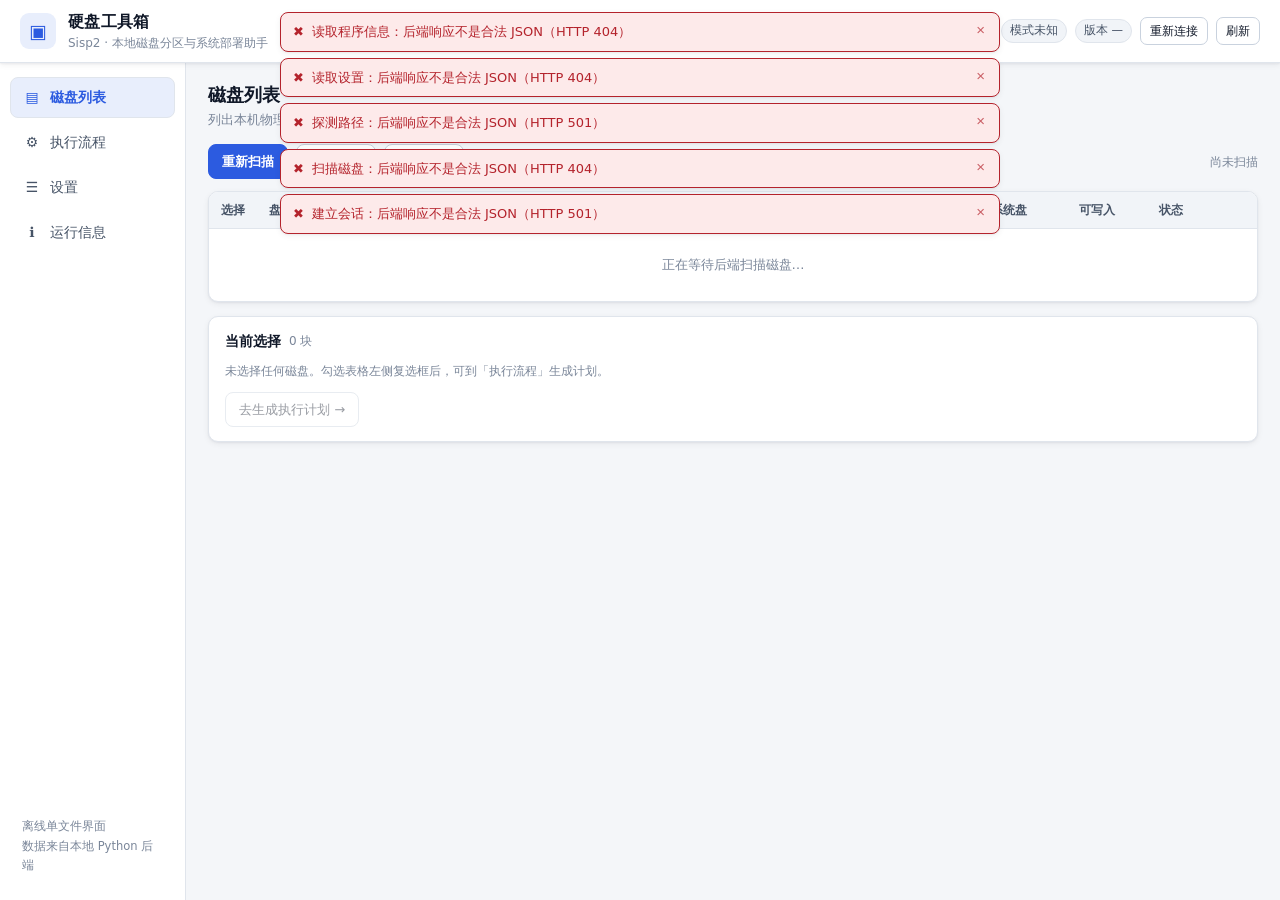
==== app/gui_web/ui/index.html @ 1aabab4b "feat: 接通界面设置到后端（安全开关/执行选项/日志） - SispService 新增第五道闸门：执行前重扫目标盘并按 protectSystemDisk/blockUnverified 复核 " ====
<!DOCTYPE html>
<html lang="zh-CN" data-theme="">
<head>
<meta charset="UTF-8">
<meta name="viewport" content="width=device-width, initial-scale=1">
<title>硬盘工具箱</title>
<style>
/* ---------------------------------------------------------------- 设计变量 */
:root {
  color-scheme: light;
  --font: "Segoe UI", "Microsoft YaHei UI", "Microsoft YaHei", system-ui, -apple-system, "Helvetica Neue", Arial, sans-serif;
  --mono: "Cascadia Mono", Consolas, "SFMono-Regular", "Courier New", monospace;
  --bg: #f4f6f9;
  --panel: #ffffff;
  --panel-soft: #f8fafc;
  --panel-strong: #f1f4f8;
  --text: #101828;
  --text-soft: #475467;
  --muted: #7a8699;
  --border: #e0e5ec;
  --border-strong: #c9d2de;
  --accent: #2c5be0;
  --accent-strong: #1f47bd;
  --accent-soft: #e8eefc;
  --accent-text: #ffffff;
  --ok: #0f7a55;
  --ok-soft: #e3f5ec;
  --warn: #94590a;
  --warn-soft: #fdf1dc;
  --bad: #b4232c;
  --bad-soft: #fdeaea;
  --info: #0b6f8a;
  --info-soft: #e2f4f9;
  --zebra: #f8fafc;
  --hover: #eef3ff;
  --selected: #e3ebff;
  --shadow: 0 1px 2px rgba(16, 24, 40, .05), 0 2px 6px rgba(16, 24, 40, .06);
  --radius: 10px;
  --density-card-pad: 14px 16px;
  --density-cell-pad: 6px 10px;
  --density-font: 14px;
}
/* 显示密度：紧凑模式只压缩内边距和字号，不动布局。 */
:root[data-density="compact"] {
  --density-card-pad: 9px 12px;
  --density-cell-pad: 3px 8px;
  --density-font: 13px;
}
:root[data-theme="dark"] {
  color-scheme: dark;
  --bg: #0d1117;
  --panel: #161b22;
  --panel-soft: #1b212a;
  --panel-strong: #222a34;
  --text: #e6edf3;
  --text-soft: #b3becb;
  --muted: #8b97a5;
  --border: #2a323d;
  --border-strong: #3a4553;
  --accent: #5b8cff;
  --accent-strong: #7ba2ff;
  --accent-soft: #1b2b4d;
  --accent-text: #0b1020;
  --ok: #4cc99a;
  --ok-soft: #12352a;
  --warn: #e3b355;
  --warn-soft: #3a2c10;
  --bad: #ff7b72;
  --bad-soft: #3d1618;
  --info: #67c9e0;
  --info-soft: #0f2f38;
  --zebra: #191f27;
  --hover: #1d2735;
  --selected: #22304a;
  --shadow: 0 1px 2px rgba(0, 0, 0, .35);
}
@media (prefers-color-scheme: dark) {
  :root:not([data-theme="light"]) {
    color-scheme: dark;
    --bg: #0d1117;
    --panel: #161b22;
    --panel-soft: #1b212a;
    --panel-strong: #222a34;
    --text: #e6edf3;
    --text-soft: #b3becb;
    --muted: #8b97a5;
    --border: #2a323d;
    --border-strong: #3a4553;
    --accent: #5b8cff;
    --accent-strong: #7ba2ff;
    --accent-soft: #1b2b4d;
    --accent-text: #0b1020;
    --ok: #4cc99a;
    --ok-soft: #12352a;
    --warn: #e3b355;
    --warn-soft: #3a2c10;
    --bad: #ff7b72;
    --bad-soft: #3d1618;
    --info: #67c9e0;
    --info-soft: #0f2f38;
    --zebra: #191f27;
    --hover: #1d2735;
    --selected: #22304a;
    --shadow: 0 1px 2px rgba(0, 0, 0, .35);
  }
}

/* ---------------------------------------------------------------- 基础元素 */
* { box-sizing: border-box; }
html, body { height: 100%; }
body {
  margin: 0;
  font-family: var(--font);
  font-size: var(--density-font);
  line-height: 1.5;
  color: var(--text);
  background: var(--bg);
  display: flex;
  flex-direction: column;
  overflow: hidden;
}
h1, h2, h3, h4 { margin: 0; font-weight: 600; }
p { margin: 0; }
code, .mono { font-family: var(--mono); font-size: 12px; }
a { color: var(--accent); }

/* ---------------------------------------------------------------- 顶栏 */
.topbar {
  flex: 0 0 auto;
  display: flex;
  align-items: center;
  gap: 16px;
  padding: 10px 20px;
  background: var(--panel);
  border-bottom: 1px solid var(--border);
  box-shadow: var(--shadow);
  z-index: 5;
}
.brand { display: flex; align-items: center; gap: 12px; min-width: 0; }
.logo {
  width: 36px; height: 36px; border-radius: 9px;
  display: grid; place-items: center;
  background: var(--accent-soft); color: var(--accent);
  font-size: 19px; font-weight: 700; flex: 0 0 auto;
}
.brand h1 { font-size: 16px; letter-spacing: .3px; }
.brand p { font-size: 12px; color: var(--muted); }
.topbar .spacer { flex: 1 1 auto; }
.topmeta { display: flex; align-items: center; gap: 8px; flex-wrap: wrap; justify-content: flex-end; }

/* ---------------------------------------------------------------- 布局 */
.shell { flex: 1 1 auto; display: flex; min-height: 0; }
.sidenav {
  flex: 0 0 186px;
  padding: 14px 10px;
  background: var(--panel);
  border-right: 1px solid var(--border);
  display: flex;
  flex-direction: column;
  gap: 4px;
}
.navbtn {
  display: flex; align-items: center; gap: 9px;
  width: 100%;
  padding: 9px 12px;
  border: 1px solid transparent;
  border-radius: 8px;
  background: transparent;
  color: var(--text-soft);
  font: inherit; font-size: 13.5px;
  text-align: left;
  cursor: pointer;
}
.navbtn:hover { background: var(--panel-soft); color: var(--text); }
.navbtn.active {
  background: var(--accent-soft);
  border-color: var(--border);
  color: var(--accent);
  font-weight: 600;
}
.navbtn .ico { width: 18px; text-align: center; font-size: 14px; }
.navfoot { margin-top: auto; padding: 10px 12px; font-size: 11.5px; color: var(--muted); line-height: 1.7; }
.content { flex: 1 1 auto; min-width: 0; overflow-y: auto; padding: 18px 22px 48px; }
.view { display: none; }
.view.active { display: block; }
.viewhead { margin-bottom: 14px; }
.viewhead h2 { font-size: 18px; }
.viewhead p { font-size: 12.5px; color: var(--muted); margin-top: 3px; }

/* ---------------------------------------------------------------- 卡片/工具条 */
.card {
  background: var(--panel);
  border: 1px solid var(--border);
  border-radius: var(--radius);
  box-shadow: var(--shadow);
  padding: var(--density-card-pad);
  margin-bottom: 14px;
}
.card > h3 {
  font-size: 14px;
  margin-bottom: 10px;
  display: flex; align-items: center; gap: 8px;
}
.card > h3 .sub { font-size: 12px; font-weight: 400; color: var(--muted); }
.card.danger { border-color: var(--bad); }
.toolbar { display: flex; align-items: center; gap: 8px; flex-wrap: wrap; margin-bottom: 12px; }
.toolbar .spacer { flex: 1 1 auto; }
.hint { font-size: 12px; color: var(--muted); }
.mt8 { margin-top: 8px; }
.mt12 { margin-top: 12px; }

/* ---------------------------------------------------------------- 按钮 */
.btn {
  appearance: none;
  border: 1px solid var(--border-strong);
  background: var(--panel);
  color: var(--text);
  padding: 7px 13px;
  border-radius: 8px;
  font: inherit; font-size: 13px;
  cursor: pointer;
  white-space: nowrap;
  transition: background-color .12s ease, border-color .12s ease;
}
.btn:hover:not(:disabled) { background: var(--accent-soft); border-color: var(--accent); color: var(--accent-strong); }
.btn:active:not(:disabled) { transform: translateY(1px); }
.btn:focus-visible { outline: 2px solid var(--accent); outline-offset: 1px; }
.btn.primary { background: var(--accent); border-color: var(--accent); color: var(--accent-text); font-weight: 600; }
.btn.primary:hover:not(:disabled) { background: var(--accent-strong); border-color: var(--accent-strong); color: var(--accent-text); }
.btn.danger { border-color: var(--bad); color: var(--bad); }
.btn.danger:hover:not(:disabled) { background: var(--bad-soft); border-color: var(--bad); color: var(--bad); }
.btn.small { padding: 4px 9px; font-size: 12px; border-radius: 7px; }
.btn:disabled { opacity: .42; cursor: not-allowed; }

/* ---------------------------------------------------------------- 徽标 */
.badge {
  display: inline-flex; align-items: center; gap: 5px;
  font-size: 11.5px; line-height: 1.5;
  padding: 2px 8px;
  border-radius: 999px;
  border: 1px solid var(--border);
  background: var(--panel-strong);
  color: var(--text-soft);
  white-space: nowrap;
  max-width: 100%;
  overflow: hidden;
  text-overflow: ellipsis;
}
.badge .dot { width: 6px; height: 6px; border-radius: 50%; background: currentColor; flex: 0 0 auto; }
.badge.ok { color: var(--ok); background: var(--ok-soft); border-color: transparent; }
.badge.warn { color: var(--warn); background: var(--warn-soft); border-color: transparent; }
.badge.bad { color: var(--bad); background: var(--bad-soft); border-color: transparent; }
.badge.info { color: var(--info); background: var(--info-soft); border-color: transparent; }

/* ---------------------------------------------------------------- 表格 */
.tablewrap { padding: 0; overflow: auto; }
table.grid { width: 100%; border-collapse: collapse; font-size: 13px; }
table.grid th, table.grid td {
  padding: 9px 12px;
  text-align: left;
  border-bottom: 1px solid var(--border);
  vertical-align: middle;
}
table.grid thead th {
  position: sticky; top: 0; z-index: 1;
  background: var(--panel-strong);
  color: var(--text-soft);
  font-size: 12px;
  font-weight: 600;
  white-space: nowrap;
}
table.grid tbody tr:nth-child(even) { background: var(--zebra); }
table.grid tbody tr:hover { background: var(--hover); }
table.grid tbody tr.selected { background: var(--selected); }
table.grid tbody tr:last-child td { border-bottom: none; }
table.grid td.num { text-align: right; font-variant-numeric: tabular-nums; }
table.grid td.model { max-width: 260px; overflow: hidden; text-overflow: ellipsis; white-space: nowrap; }
table.grid td.actions { white-space: nowrap; }
.empty { padding: 26px 16px; text-align: center; color: var(--muted); font-size: 13px; }
.muted { color: var(--muted); }
.small { font-size: 12px; }

/* ---------------------------------------------------------------- 告警条 */
.errorbar {
  position: fixed;
  top: 12px; left: 50%;
  transform: translateX(-50%);
  z-index: 50;
  width: min(720px, calc(100vw - 40px));
  display: flex; flex-direction: column; gap: 6px;
}
.alert {
  display: flex; align-items: flex-start; gap: 8px;
  padding: 9px 12px;
  border-radius: 8px;
  font-size: 13px;
  border: 1px solid;
  box-shadow: var(--shadow);
  background: var(--panel);
  word-break: break-word;
}
.alert .txt { flex: 1 1 auto; }
.alert .close {
  border: none; background: transparent; color: inherit;
  cursor: pointer; font-size: 15px; line-height: 1; padding: 0 2px;
  opacity: .7;
}
.alert .close:hover { opacity: 1; }
.alert.bad { color: var(--bad); background: var(--bad-soft); border-color: var(--bad); }
.alert.warn { color: var(--warn); background: var(--warn-soft); border-color: var(--warn); }
.alert.ok { color: var(--ok); background: var(--ok-soft); border-color: var(--ok); }
.alert.info { color: var(--info); background: var(--info-soft); border-color: var(--info); }

/* ---------------------------------------------------------------- 执行步骤 */
.steps { display: grid; grid-template-columns: repeat(5, minmax(0, 1fr)); gap: 10px; }
.step {
  border: 1px solid var(--border);
  border-radius: 9px;
  background: var(--panel-soft);
  padding: 9px 11px;
  min-width: 0;
}
.step .head { display: flex; align-items: center; gap: 7px; font-size: 13px; font-weight: 600; }
.step .dot { width: 8px; height: 8px; border-radius: 50%; background: var(--muted); flex: 0 0 auto; }
.step .note { margin-top: 4px; font-size: 11.5px; color: var(--muted); word-break: break-word; }
.step.pending .dot { background: var(--muted); }
.step.running { border-color: var(--accent); background: var(--accent-soft); }
.step.running .dot { background: var(--accent); }
.step.ok { border-color: var(--ok); }
.step.ok .dot { background: var(--ok); }
.step.failed { border-color: var(--bad); background: var(--bad-soft); }
.step.failed .dot { background: var(--bad); }
.step.running .note, .step.ok .note, .step.failed .note { color: var(--text-soft); }

/* ---------------------------------------------------------------- 检查项/计划 */
.checkrow {
  display: flex; align-items: baseline; gap: 8px;
  padding: 4px 0;
  font-size: 12.5px;
  border-bottom: 1px dashed var(--border);
}
.checkrow:last-child { border-bottom: none; }
.checkrow .mark { font-weight: 700; width: 14px; flex: 0 0 auto; }
.checkrow.pass .mark { color: var(--ok); }
.checkrow.fail .mark { color: var(--bad); }
.checkrow .lbl { min-width: 132px; color: var(--text); }
.checkrow .msg { color: var(--muted); flex: 1 1 auto; }
.plan {
  border: 1px solid var(--border);
  border-radius: 9px;
  padding: 12px 14px;
  margin-bottom: 10px;
  background: var(--panel-soft);
}
.plan:last-child { margin-bottom: 0; }
.plan .planhead { display: flex; align-items: center; gap: 8px; flex-wrap: wrap; margin-bottom: 8px; }
.plan .planhead strong { font-size: 13.5px; }
.plan .planhead .spacer { flex: 1 1 auto; }
.letters { display: flex; flex-wrap: wrap; gap: 8px; margin: 6px 0 8px; }
.letter {
  font-size: 12px;
  border: 1px solid var(--border);
  border-radius: 7px;
  padding: 4px 9px;
  background: var(--panel);
}
.letter b { font-family: var(--mono); color: var(--accent); }
.plan ul { margin: 4px 0 0; padding-left: 18px; font-size: 12.5px; }
.plan li { margin: 2px 0; }
.plan li.bad { color: var(--bad); }
.plan li.warn { color: var(--warn); }
.plan details { margin-top: 8px; }
.plan summary { cursor: pointer; font-size: 12.5px; color: var(--text-soft); }
.parts { width: 100%; border-collapse: collapse; font-size: 12px; margin-top: 6px; }
.parts th, .parts td { padding: 4px 8px; border-bottom: 1px solid var(--border); text-align: left; }
.parts th { color: var(--muted); font-weight: 500; }

/* ---------------------------------------------------------------- 任务表 */
.bar { width: 90px; height: 6px; border-radius: 3px; background: var(--panel-strong); overflow: hidden; display: inline-block; vertical-align: middle; }
.bar > span { display: block; height: 100%; background: var(--accent); }
.pct { font-size: 11.5px; color: var(--muted); margin-left: 6px; font-variant-numeric: tabular-nums; }

/* ---------------------------------------------------------------- 日志 */
.log {
  height: 240px;
  overflow: auto;
  background: var(--panel-soft);
  border: 1px solid var(--border);
  border-radius: 8px;
  padding: 8px 10px;
  font-family: var(--mono);
  font-size: 12px;
  line-height: 1.6;
}
.log-line { display: flex; gap: 8px; padding: 1px 0; }
.log-line .t { color: var(--muted); flex: 0 0 auto; }
.log-line .tag { color: var(--info); flex: 0 0 auto; max-width: 190px; overflow: hidden; text-overflow: ellipsis; white-space: nowrap; }
.log-line .m { flex: 1 1 auto; word-break: break-word; white-space: pre-wrap; }
.log-line.bad .m { color: var(--bad); }
.log-line.warn .m { color: var(--warn); }
.log-line.ok .m { color: var(--ok); }
.log-line.placeholder { color: var(--muted); }

/* ---------------------------------------------------------------- 设置 */
.settings-grid { display: grid; gap: 2px; }
.field {
  display: grid;
  grid-template-columns: 240px minmax(0, 1fr);
  gap: 16px;
  align-items: start;
  padding: 9px 0;
  border-bottom: 1px dashed var(--border);
}
.field:last-child { border-bottom: none; }
.field .flabel { font-size: 13px; color: var(--text); padding-top: 5px; }
.field .flabel .k { display: block; font-family: var(--mono); font-size: 11px; color: var(--muted); }
.field .fctl { min-width: 0; }
.field .fhint { font-size: 11.5px; color: var(--muted); margin-top: 4px; }
.rowflex { display: flex; align-items: center; gap: 8px; flex-wrap: wrap; }
input[type="text"], input[type="number"], select {
  background: var(--panel);
  color: var(--text);
  border: 1px solid var(--border-strong);
  border-radius: 7px;
  padding: 6px 9px;
  font: inherit;
  font-size: 13px;
  min-width: 0;
}
input[type="text"]:focus, input[type="number"]:focus, select:focus {
  outline: 2px solid var(--accent);
  outline-offset: 0;
  border-color: var(--accent);
}
input[type="text"].path { flex: 1 1 280px; max-width: 520px; font-family: var(--mono); font-size: 12px; }
input[type="number"] { width: 130px; }
input[type="checkbox"] { width: 15px; height: 15px; accent-color: var(--accent); margin: 0; }
.check { display: inline-flex; align-items: center; gap: 7px; font-size: 13px; cursor: pointer; }
.unit { font-size: 12px; color: var(--muted); }
select { min-width: 150px; }
.dangerbox {
  border: 1px solid var(--bad);
  background: var(--bad-soft);
  color: var(--bad);
  border-radius: 8px;
  padding: 9px 12px;
  font-size: 12.5px;
  margin-top: 10px;
}
.modebar { display: flex; align-items: center; gap: 18px; flex-wrap: wrap; }
.modebar label { display: inline-flex; align-items: center; gap: 6px; font-size: 13px; cursor: pointer; }
input[type="radio"] { accent-color: var(--accent); }
.warnlist { margin: 6px 0 0; padding-left: 18px; font-size: 12.5px; color: var(--warn); }
.blocklist { margin: 6px 0 0; padding-left: 18px; font-size: 12.5px; color: var(--bad); }

/* ---------------------------------------------------------------- 关于 */
.kv { display: grid; grid-template-columns: 150px minmax(0, 1fr); gap: 6px 16px; font-size: 13px; }
.kv dt { color: var(--muted); }
.kv dd { margin: 0; word-break: break-all; }
.apitable { width: 100%; border-collapse: collapse; font-size: 12.5px; }
.apitable th, .apitable td { text-align: left; padding: var(--density-cell-pad); border-bottom: 1px solid var(--border); vertical-align: top; }
.apitable th { color: var(--muted); font-weight: 500; font-size: 12px; }
.apitable td.mono { font-family: var(--mono); font-size: 12px; }

/* ---------------------------------------------------------------- 窄屏兜底 */
@media (max-width: 1080px) {
  .steps { grid-template-columns: repeat(2, minmax(0, 1fr)); }
  .field { grid-template-columns: 1fr; gap: 4px; }
  .field .flabel { padding-top: 0; }
  .sidenav { flex-basis: 156px; }
}
</style>
</head>
<body>

<div class="errorbar" id="errorbar" aria-live="polite"></div>

<header class="topbar">
  <div class="brand">
    <div class="logo">▣</div>
    <div>
      <h1>硬盘工具箱</h1>
      <p>Sisp2 · 本地磁盘分区与系统部署助手</p>
    </div>
  </div>
  <div class="spacer"></div>
  <div class="topmeta">
    <span class="badge" id="connBadge"><span class="dot"></span>正在连接后端…</span>
    <span class="badge" id="modeBadge">模式未知</span>
    <span class="badge" id="verBadge">版本 —</span>
    <button class="btn small" id="btnReconnect" title="重新检测后端连接">重新连接</button>
    <button class="btn small" id="btnRefreshAll">刷新</button>
  </div>
</header>

<div class="shell">
  <nav class="sidenav">
    <button class="navbtn active" data-view="disks"><span class="ico">▤</span>磁盘列表</button>
    <button class="navbtn" data-view="flow"><span class="ico">⚙</span>执行流程</button>
    <button class="navbtn" data-view="settings"><span class="ico">☰</span>设置</button>
    <button class="navbtn" data-view="about"><span class="ico">ℹ</span>运行信息</button>
    <div class="navfoot">
      离线单文件界面<br>
      数据来自本地 Python 后端
    </div>
  </nav>

  <main class="content">

    <!-- ============================================================ 磁盘列表 -->
    <section class="view active" id="view-disks">
      <div class="viewhead">
        <h2>磁盘列表</h2>
        <p>列出本机物理磁盘。只有「可选」的磁盘才能加入执行计划；系统盘/启动盘默认受保护。</p>
      </div>

      <div class="toolbar">
        <button class="btn primary" id="btnScanDisks">重新扫描</button>
        <button class="btn" id="btnSelectAll">全选可选</button>
        <button class="btn" id="btnClearSel">清空选择</button>
        <span class="spacer"></span>
        <span class="hint" id="diskSummary">尚未扫描</span>
      </div>

      <div class="card tablewrap">
        <table class="grid" id="diskTable">
          <thead>
            <tr>
              <th style="width:44px">选择</th>
              <th style="width:76px">盘号</th>
              <th>型号</th>
              <th style="width:88px">总线类型</th>
              <th style="width:88px">分区表</th>
              <th style="width:104px">容量</th>
              <th style="width:90px">盘符</th>
              <th style="width:88px">系统盘</th>
              <th style="width:80px">可写入</th>
              <th style="width:110px">状态</th>
            </tr>
          </thead>
          <tbody id="diskBody"></tbody>
        </table>
        <div class="empty" id="diskEmpty">正在等待后端扫描磁盘…</div>
      </div>

      <div class="card">
        <h3>当前选择 <span class="sub" id="selCount">0 块</span></h3>
        <p class="hint" id="selInfo">未选择任何磁盘。勾选表格左侧复选框后，可到「执行流程」生成计划。</p>
        <div class="mt12">
          <button class="btn" id="btnGoFlow" disabled>去生成执行计划 →</button>
        </div>
      </div>
    </section>

    <!-- ============================================================ 执行流程 -->
    <section class="view" id="view-flow">
      <div class="viewhead">
        <h2>分区预览与执行</h2>
        <p>预检 → 生成计划 → 提交任务 → 确认执行。演练模式只生成计划，不写盘。</p>
      </div>

      <div class="card">
        <h3>① 运行前预检 <span class="sub">调用 start_session，重新检查权限/配置并扫描磁盘</span></h3>
        <div class="rowflex">
          <input type="text" id="configPath" placeholder="配置文件路径，留空使用启动参数默认值（如 json/win11.json）" style="flex:1 1 340px;max-width:560px">
          <button class="btn" id="btnCheckConfig">仅校验配置</button>
          <button class="btn primary" id="btnPreflight">运行预检</button>
        </div>
        <div class="fhint" id="configResult"></div>
        <div class="mt12" id="sessionMeta"></div>
        <div class="mt8" id="checksBox"></div>
        <div id="alertsBox"></div>
      </div>

      <div class="card">
        <h3>② 执行控制</h3>
        <div class="modebar">
          <label><input type="radio" name="mode" value="dry-run" checked> 演练（dry-run）</label>
          <label><input type="radio" name="mode" value="actual"> 实际执行</label>
          <span class="spacer"></span>
          <span class="hint">当前步骤状态：</span>
        </div>
        <div class="dangerbox" id="actualWarn" hidden>
          实际执行会<b>清空目标硬盘全部数据</b>，且不可恢复。请再次核对磁盘编号与型号。
          <div class="mt8">
            <label class="check" id="actualConfirmRow"><input type="checkbox" id="actualConfirm"> 我已核对目标磁盘，确认继续实际执行</label>
          </div>
        </div>

        <div class="steps mt12" id="steps"></div>

        <div class="toolbar mt12" style="margin-bottom:0">
          <button class="btn" id="btnPlan">生成计划</button>
          <button class="btn" id="btnSubmit">提交任务</button>
          <button class="btn primary" id="btnConfirm">确认并执行</button>
          <button class="btn danger" id="btnCancel">取消任务</button>
          <span class="spacer"></span>
          <span class="hint" id="flowHint">先生成计划，再提交与确认。</span>
        </div>
      </div>

      <div class="card">
        <h3>③ 计划结果 <span class="sub" id="planCount"></span></h3>
        <div id="planList"><div class="empty">尚未生成计划。</div></div>
      </div>

      <div class="card tablewrap">
        <h3 style="padding:14px 16px 0">④ 任务</h3>
        <table class="grid" id="jobTable" style="margin-top:8px">
          <thead>
            <tr>
              <th style="width:120px">任务 ID</th>
              <th style="width:76px">磁盘</th>
              <th style="width:100px">状态</th>
              <th style="width:180px">进度</th>
              <th>消息</th>
              <th style="width:80px">操作</th>
            </tr>
          </thead>
          <tbody id="jobBody"></tbody>
        </table>
        <div class="empty" id="jobEmpty">还没有任务。提交后在此查看状态。</div>
      </div>

      <div class="card">
        <h3>⑤ 事件日志 <span class="sub" id="logCount">0 条</span></h3>
        <div class="rowflex" style="margin-bottom:8px">
          <label class="check"><input type="checkbox" id="logAuto" checked> 自动滚动</label>
          <button class="btn small" id="btnClearLog">清空日志</button>
          <span class="spacer"></span>
          <span class="hint">任务事件由 SSE 实时推送（GET /api/events），断线自动重连并补发。</span>
        </div>
        <div class="log" id="logBox"><div class="log-line placeholder">等待事件…</div></div>
      </div>
    </section>

    <!-- ============================================================ 设置 -->
    <section class="view" id="view-settings">
      <div class="viewhead">
        <h2>设置</h2>
        <p>设置保存在本机 %APPDATA%\Sisp\settings.json，与业务配置文件分开。修改后需点「保存更改」。</p>
      </div>

      <div class="toolbar">
        <button class="btn primary" id="btnSaveSettings" disabled>保存更改</button>
        <button class="btn" id="btnReloadSettings">重新读取</button>
        <button class="btn" id="btnProbeAll">全部探测路径</button>
        <button class="btn" id="btnOpenFolder">打开设置目录</button>
        <span class="spacer"></span>
        <button class="btn danger" id="btnResetSettings">恢复默认值</button>
      </div>

      <div id="settingsWarnings"></div>
      <div id="settingsBox"><div class="empty">正在读取设置…</div></div>
    </section>

    <!-- ============================================================ 运行信息 -->
    <section class="view" id="view-about">
      <div class="viewhead">
        <h2>运行信息</h2>
        <p>后端版本、会话状态，以及本界面实际对接的 <code>WebApi</code> 方法清单。</p>
      </div>

      <div class="card">
        <h3>环境</h3>
        <dl class="kv" id="aboutKv"><dt>状态</dt><dd>等待后端连接…</dd></dl>
      </div>

      <div class="card">
        <h3>接口对接情况 <span class="sub">来自 app/gui_web/api.py</span></h3>
        <table class="apitable">
          <thead><tr><th style="width:190px">方法（参数）</th><th style="width:96px">界面使用</th><th>说明</th></tr></thead>
          <tbody id="apiTable"></tbody>
        </table>
      </div>

      <div class="card">
        <h3>说明</h3>
        <ul class="hint" style="padding-left:18px;line-height:1.9">
          <li>本页面是单文件、完全离线页面，不引用任何 CDN、外部字体或图片。</li>
          <li>所有调用都返回统一信封 <code>{ok, data}</code> / <code>{ok, error}</code>，失败会在顶部显示红色提示。</li>
          <li>后端未就绪时按钮仍可点，但会提示「后端尚未就绪」，不会静默失败。</li>
        </ul>
      </div>
    </section>

  </main>
</div>

<script>
(function () {
  'use strict';

  /* ============================================================== 常量/字典 */
  var STEPS = [
    { key: 'preflight', label: '预检', hint: '检查权限与配置，扫描磁盘' },
    { key: 'plan', label: '生成计划', hint: '校验分区与盘符分配' },
    { key: 'submit', label: '提交任务', hint: '任务进入等待确认' },
    { key: 'confirm', label: '确认执行', hint: '启动后台任务' },
    { key: 'run', label: '执行进度', hint: '轮询事件与任务状态' }
  ];

  // 设置项 → 分组（api 的 to_dict 只给分组名，不给字段归属）
  var SECTION_OF = {
    language: 'general', theme: 'general', density: 'general', rememberWindow: 'general',
    confirmBeforeStart: 'install', typeToConfirm: 'install', sysDefaultGb: 'install', dataDefaultGb: 'install',
    extDiskpart: 'external', extDism: 'external', extWimlib: 'external', extVentoy: 'external', ext7z: 'external',
    sysIsoDir: 'system_files', sysWim: 'system_files', sysBoot: 'system_files', sysUnattend: 'system_files',
    sysDrivers: 'system_files', sysTemp: 'system_files',
    protectSystemDisk: 'safety', dryRunByDefault: 'safety', blockUnverified: 'safety', logRetentionDays: 'safety',
    logDir: 'logging', logLevel: 'logging'
  };

  var FIELD_LABELS = {
    language: '界面语言', theme: '主题', density: '显示密度', rememberWindow: '记住窗口大小',
    confirmBeforeStart: '开始前二次确认', typeToConfirm: '危险操作需输入确认',
    sysDefaultGb: '系统盘 (C:) 默认大小', dataDefaultGb: '数据盘 (D:) 默认大小',
    extDiskpart: 'diskpart.exe', extDism: 'dism.exe', extWimlib: 'wimlib-imagex.exe',
    extVentoy: 'Ventoy2Disk.exe', ext7z: '7z.exe',
    sysIsoDir: '系统镜像目录', sysWim: '系统 WIM 文件', sysBoot: '引导文件目录',
    sysUnattend: '无人值守应答文件', sysDrivers: '驱动目录', sysTemp: '临时目录',
    protectSystemDisk: '保护系统盘', dryRunByDefault: '默认以演练模式启动',
    blockUnverified: '阻止未校验的镜像', logRetentionDays: '日志保留天数',
    logDir: '日志目录', logLevel: '日志级别'
  };

  var FIELD_HINTS = {
    theme: '选择「跟随系统」时按操作系统的深浅色自动切换，改完立即生效。',
    density: '紧凑模式收紧内边距与字号，改完立即生效。',
    language: '目前只有简体中文文案；选 English 只会保存设置，不会切换界面文本。',
    dataDefaultGb: '业务配置未指定 D 盘大小时使用；auto 表示使用硬盘剩余空间。',
    dryRunByDefault: '开启后即使不勾选演练，启动时也强制 dry-run。',
    protectSystemDisk: '开启后系统盘/启动盘/包含系统盘符的盘不可选；执行层还会再判一次。',
    blockUnverified: '开启后缺少 UniqueId 或 SerialNumber 的盘不可选，防止确认后被换盘。',
    typeToConfirm: '开启后真实执行前必须手动输入盘号（如 1）或磁盘型号。',
    confirmBeforeStart: '开启后实际执行提交前需先勾选「我已核对目标磁盘」。',
    rememberWindow: '关闭后每次使用默认窗口大小；状态保存在设置文件同目录的 window.json。',
    sysTemp: '临时目录不能与日志目录相同；dism/diskpart 的 TMP/TEMP 会指向它，不存在则自动创建。',
    sysDefaultGb: '业务配置未指定 C 盘大小时使用；允许 60–2000 GB。',
    sysWim: '系统 WIM 文件；预检会检查文件是否存在。',
    sysIsoDir: 'ISO 镜像目录；预检会检查目录是否存在。',
    sysBoot: '引导文件目录：镜像里没有 Windows\\Boot 时，用它当 bcdboot 的源目录。',
    sysUnattend: '无人值守应答文件：真实执行时作为 dism /Apply-Unattend 参数。',
    sysDrivers: '驱动目录：真实执行时作为 dism /Add-Driver /Recurse 参数。',
    extDiskpart: '留空则使用系统自带 diskpart；仅影响真实执行。',
    extDism: '留空则使用系统自带 dism；仅影响真实执行。',
    extWimlib: '可选；填了就必须存在，否则运行前检查不通过。',
    extVentoy: '可选；填了就必须存在，否则运行前检查不通过。',
    ext7z: '可选；填了就必须存在，否则运行前检查不通过。',
    logRetentionDays: '允许 1–3650 天；启动时按它清理 disk-runner-*.log 与 app.log.* 备份。'
  };

  var ENUMS = {
    language: [['zh-CN', '简体中文'], ['en-US', 'English']],
    theme: [['light', '浅色'], ['dark', '深色'], ['system', '跟随系统']],
    density: [['compact', '紧凑'], ['comfortable', '舒适']],
    logLevel: [['debug', 'debug'], ['info', 'info'], ['warn', 'warn'], ['error', 'error']]
  };

  // 与 SettingsStore._PATH_KEYS 保持一致
  var PATH_KINDS = {
    extDiskpart: 'file', extDism: 'file', extWimlib: 'file', extVentoy: 'file', ext7z: 'file',
    sysIsoDir: 'dir', sysWim: 'file', sysBoot: 'dir', sysUnattend: 'file',
    sysDrivers: 'dir', sysTemp: 'dir', logDir: 'dir'
  };

  var LIMITS = { sysDefaultGb: [60, 2000], logRetentionDays: [1, 3650] };
  var UNITS = { sysDefaultGb: 'GB', logRetentionDays: '天' };
  var PROBE_VIEW = {
    ok: ['ok', '可用'],
    miss: ['bad', '不存在'],
    na: ['', '未设置'],
    builtin: ['info', '系统自带']
  };

  var API_DOC = [
    ['GET /api/events（SSE）', '是', '任务事件实时推送 + 任务列表快照；断线按游标补发'],
    ['poll_events(cursor, limit)', '是', '游标补发端点（POST /api/events/poll）；界面在确认后补拉一次任务快照'],
    ['start_session(config_path, dry_run)', '是', '运行前检查、读配置、扫描磁盘（「运行预检」）'],
    ['refresh_disks()', '是', '重新扫描磁盘（「重新扫描」与启动时）'],
    ['prepare(selection, dry_run)', '是', '生成执行计划，selection 为磁盘号数组'],
    ['submit()', '是', '提交计划，任务进入等待确认'],
    ['confirm(job_ids)', '是', '确认并启动后台任务'],
    ['cancel(job_id)', '是', '请求取消任务，null 表示全部'],
    ['get_job(job_id)', '否', '单任务详情；轮询的 jobs 已包含完整任务，故未单独调用'],
    ['get_settings()', '是', '读取设置、分组、路径键、加载警告'],
    ['update_settings(patch)', '是', '局部保存设置；任一项非法则整体拒绝'],
    ['reset_settings()', '是', '恢复默认值'],
    ['probe_path(key)', '是', '探测单个路径型设置（ok/miss/na/builtin）'],
    ['probe_all_paths()', '是', '批量探测所有路径型设置'],
    ['pick_path(key, kind)', '是', '原生文件/目录选择框，选中后自动保存'],
    ['open_settings_folder()', '是', '在资源管理器中定位 settings.json'],
    ['check_config(config_path)', '是', '只校验配置文件，不重建会话'],
    ['app_info()', '是', '版本、Python、平台、会话是否 dry-run'],
    ['close()', '否', '窗口关闭时由 main.py 自动调用，界面无需处理']
  ];

  /* ============================================================== 状态 */
  var state = {
    ready: false,
    info: null,
    session: null,
    disks: [],
    selected: Object.create(null),
    checks: [],
    plans: [],
    jobs: [],
    pendingJobIds: [],
    cursor: 0,
    settings: null,
    settingsMeta: { warnings: [], sections: [], pathKeys: [] },
    probes: {},
    mode: 'dry-run',
    confirmedActual: false,
    flow: {},
    log: [],
    logAuto: true,
    view: 'disks'
  };

  /* ============================================================== 小工具 */
  function $(sel, root) { return (root || document).querySelector(sel); }
  function $$(sel, root) { return Array.prototype.slice.call((root || document).querySelectorAll(sel)); }

  function esc(value) {
    return String(value == null ? '' : value).replace(/[&<>"']/g, function (ch) {
      return { '&': '&amp;', '<': '&lt;', '>': '&gt;', '"': '&quot;', "'": '&#39;' }[ch];
    });
  }

  function asArray(value) {
    if (Array.isArray(value)) { return value; }
    if (value == null) { return []; }
    return [value];
  }

  function nowText() {
    var d = new Date();
    function pad(n) { return (n < 10 ? '0' : '') + n; }
    return pad(d.getHours()) + ':' + pad(d.getMinutes()) + ':' + pad(d.getSeconds());
  }

  function shortId(id) {
    var text = String(id == null ? '' : id);
    return text.length > 8 ? text.slice(0, 8) : text;
  }

  function clampPct(n) {
    n = Number(n);
    if (!isFinite(n)) { return null; }
    if (n > 0 && n <= 1) { n = n * 100; }
    return Math.max(0, Math.min(100, Math.round(n)));
  }

  function isBlocked(planItem) {
    if (!planItem || !planItem.plan) { return false; }
    return asArray(planItem.plan.blockers).length > 0;
  }

  function modeDryRun() { return state.mode !== 'actual'; }

  /* ============================================================== 提示条 */
  function notify(kind, text) {
    var bar = $('#errorbar');
    if (!bar) { return; }
    var node = document.createElement('div');
    node.className = 'alert ' + kind;
    var icon = kind === 'bad' ? '✖' : (kind === 'warn' ? '!' : (kind === 'ok' ? '✓' : 'ℹ'));
    node.innerHTML = '<span class="icon">' + icon + '</span><span class="txt">' + esc(text) + '</span>' +
      '<button class="close" type="button" title="关闭">×</button>';
    node.querySelector('.close').addEventListener('click', function () { node.remove(); });
    bar.appendChild(node);
    while (bar.children.length > 6) { bar.removeChild(bar.firstChild); }
    if (kind === 'ok') {
      setTimeout(function () { if (node.parentNode) { node.remove(); } }, 4200);
    }
  }

  function showError(context, err) {
    var message;
    if (err && typeof err === 'object') {
      message = err.message || err.error || '';
      if (!message) {
        try { message = JSON.stringify(err); } catch (ignore) { message = String(err); }
      }
    } else {
      message = String(err == null ? '' : err);
    }
    if (!message) { message = '未知错误'; }
    var code = (err && err.code) ? '[' + err.code + '] ' : '';
    notify('bad', (context ? context + '：' : '') + code + message);
    bootLog('调用失败：' + (context || '') + ' ' + message, 'bad');
  }

  /* ============================================================== API 封装 */
  /* 与 app/gui_web/server.py 的路由一一对应；调用点仍用 call(name, ...args)。 */

  var API_ROUTES = {
    start_session:       { method: 'POST',   url: '/api/session', body: function (a) { return { config_path: a[0] || null, dry_run: !!a[1] }; } },
    refresh_disks:       { method: 'GET',    url: '/api/disks' },
    prepare:             { method: 'POST',   url: '/api/prepare', body: function (a) { return { selection: a[0], dry_run: a.length > 1 ? a[1] : null }; } },
    submit:              { method: 'POST',   url: '/api/submit' },
    confirm:             { method: 'POST',   url: '/api/confirm', body: function (a) { return { job_ids: a[0] || null, confirm_text: a[1] || null }; } },
    cancel:              { method: 'POST',   url: '/api/cancel', body: function (a) { return { job_id: a[0] || null }; } },
    get_job:             { method: 'GET',    url: function (a) { return '/api/jobs/' + encodeURIComponent(a[0]); } },
    poll_events:         { method: 'POST',   url: '/api/events/poll', body: function (a) { return { cursor: a[0] || 0, limit: a[1] || 300 }; } },
    get_settings:        { method: 'GET',    url: '/api/settings' },
    update_settings:     { method: 'PUT',    url: '/api/settings', body: function (a) { return a[0] || {}; } },
    reset_settings:      { method: 'DELETE', url: '/api/settings' },
    probe_path:          { method: 'POST',   url: '/api/settings/probe', body: function (a) { return { key: a[0] }; } },
    probe_all_paths:     { method: 'POST',   url: '/api/settings/probe_all' },
    pick_path:           { method: 'POST',   url: '/api/dialog/pick', body: function (a) { return { key: a[0] || '', kind: a[1] || 'file' }; } },
    open_settings_folder:{ method: 'POST',   url: '/api/settings/open_folder' },
    check_config:        { method: 'POST',   url: '/api/config/check', body: function (a) { return { config_path: a[0] || null }; } },
    app_info:            { method: 'GET',    url: '/api/info' }
  };

  function httpCall(name, args) {
    var route = API_ROUTES[name];
    if (!route) { return Promise.reject(new Error('后端未提供方法：' + name)); }
    var url = typeof route.url === 'function' ? route.url(args) : route.url;
    var options = { method: route.method, headers: {} };
    if (route.body) {
      options.headers['Content-Type'] = 'application/json';
      options.body = JSON.stringify(route.body(args));
    }
    return fetch(url, options).then(function (resp) {
      return resp.json().catch(function () {
        throw new Error('后端响应不是合法 JSON（HTTP ' + resp.status + '）');
      });
    });
  }

  function call(name) {
    var args = Array.prototype.slice.call(arguments, 1);
    return Promise.resolve(httpCall(name, args))
      .then(function (res) {
        if (res && typeof res === 'object' && 'ok' in res) {
          if (!res.ok) {
            var detail = res.error ? res.error.message : '';
            var problem = new Error(detail || '后端返回失败');
            problem.code = res.error ? res.error.code : '';
            problem.detail = res.error ? res.error.detail : null;
            throw problem;
          }
          return res.data;
        }
        return res;
      }, function (rejected) {
        var text = rejected && (rejected.message || rejected);
        throw new Error(String(text || '调用被后端拒绝'));
      });
  }

  function run(label, fn) {
    return Promise.resolve().then(fn).catch(function (err) { showError(label, err); });
  }

  function guard(label, promise) {
    return Promise.resolve(promise).catch(function (err) { showError(label, err); });
  }

  function withBusy(button, fn) {
    return Promise.resolve().then(function () {
      var previous = button ? button.disabled : false;
      if (button) { button.disabled = true; }
      return Promise.resolve().then(fn).then(function (value) {
        if (button) { button.disabled = previous; }
        return value;
      }, function (err) {
        if (button) { button.disabled = previous; }
        throw err;
      });
    });
  }

  /* ============================================================== 视图切换 */
  function switchView(name) {
    state.view = name;
    $$('.navbtn').forEach(function (btn) {
      btn.classList.toggle('active', btn.getAttribute('data-view') === name);
    });
    $$('.view').forEach(function (view) {
      view.classList.toggle('active', view.id === 'view-' + name);
    });
    var content = $('.content');
    if (content) { content.scrollTop = 0; }
  }

  /* ============================================================== 连接状态 */
  function setConn(text, kind) {
    var badge = $('#connBadge');
    if (!badge) { return; }
    badge.className = 'badge ' + (kind || '');
    badge.innerHTML = '<span class="dot"></span>' + esc(text);
  }

  function bootLog(text, kind) {
    appendLog([{ text: text, tag: 'ui', kind: kind || '' }]);
  }

  function boot() {
    if (state.ready) { return; }
    state.ready = true;
    setConn('已连接后端', 'ok');
    bootLog('后端已连接，开始初始化。', 'ok');
    startEventStream();
    run('初始化', function () {
      return Promise.resolve()
        .then(function () { return guard('读取程序信息', loadInfo()); })
        .then(function () { return guard('读取设置', loadSettings()); })
        .then(function () { return guard('探测路径', probeAll(true)); })
        .then(function () { return initialDisks(); });
    });
  }

  /* ============================================================== 磁盘列表 */
  function setDisks(disks) {
    state.disks = asArray(disks).filter(function (item) { return item && typeof item === 'object'; });
    var alive = Object.create(null);
    state.disks.forEach(function (disk) {
      var number = disk.disk_number;
      if (disk.is_selectable && state.selected[number]) { alive[number] = true; }
    });
    state.selected = alive;
    renderDisks();
    renderSelection();
  }

  function renderDisks() {
    var body = $('#diskBody');
    var empty = $('#diskEmpty');
    if (!body) { return; }
    if (!state.disks.length) {
      body.innerHTML = '';
      if (empty) {
        empty.hidden = false;
        empty.textContent = state.ready ? '没有扫描到磁盘，或所有磁盘都被过滤。' : '正在等待后端扫描磁盘…';
      }
    } else {
      if (empty) { empty.hidden = true; }
      body.innerHTML = state.disks.map(function (disk) {
        var number = disk.disk_number;
        var selected = !!state.selected[number];
        var selectable = !!disk.is_selectable;
        var systemCell = disk.is_system ? '<span class="badge bad">系统盘</span>'
          : (disk.is_boot ? '<span class="badge warn">启动盘</span>' : '<span class="muted">—</span>');
        var writeCell = disk.is_read_only ? '<span class="badge warn">只读</span>'
          : (disk.is_offline ? '<span class="badge warn">离线</span>' : '<span class="badge ok">可写</span>');
        var statusCell = selectable
          ? '<span class="badge ok">可选</span>'
          : '<span class="badge warn" title="' + esc(asArray(disk.protection_reasons).join('；')) + '">受保护</span>';
        var letters = asArray(disk.drive_letters).join(' ');
        return '<tr' + (selected ? ' class="selected"' : '') + '>' +
          '<td><input type="checkbox" data-disk="' + esc(number) + '"' +
          (selected ? ' checked' : '') + (selectable ? '' : ' disabled') +
          ' title="' + (selectable ? '加入执行计划' : '该磁盘受保护，不能选择') + '"></td>' +
          '<td><b>磁盘 ' + esc(number) + '</b></td>' +
          '<td class="model" title="' + esc(disk.model || '') + '">' + esc(disk.model || '未知型号') + '</td>' +
          '<td>' + esc(disk.bus_type || '—') + '</td>' +
          '<td>' + esc((disk.partition_style || '—').toUpperCase()) + '</td>' +
          '<td class="num">' + esc(disk.size_display || '未知') + '</td>' +
          '<td class="mono">' + esc(letters || '—') + '</td>' +
          '<td>' + systemCell + '</td>' +
          '<td>' + writeCell + '</td>' +
          '<td>' + statusCell + '</td>' +
          '</tr>';
      }).join('');
    }
    var summary = $('#diskSummary');
    if (summary) {
      var selectable = state.disks.filter(function (disk) { return disk.is_selectable; }).length;
      summary.textContent = state.disks.length
        ? ('共 ' + state.disks.length + ' 块磁盘，' + selectable + ' 块可选')
        : '尚未扫描';
    }
  }

  function renderSelection() {
    var numbers = Object.keys(state.selected).map(Number).sort(function (a, b) { return a - b; });
    var count = numbers.length;
    var badge = $('#selCount');
    var info = $('#selInfo');
    var go = $('#btnGoFlow');
    if (badge) { badge.textContent = count + ' 块'; }
    if (info) {
      info.textContent = count
        ? ('已选择：' + numbers.map(function (n) { return '磁盘 ' + n; }).join('、') + '。可到「执行流程」生成计划。')
        : '未选择任何磁盘。勾选表格左侧复选框后，可到「执行流程」生成计划。';
    }
    if (go) { go.disabled = count === 0; }
    updateFlowButtons();
  }

  function selectedNumbers() {
    return Object.keys(state.selected).map(Number).sort(function (a, b) { return a - b; });
  }

  /* ============================================================== 预检/会话 */
  function renderSession() {
    var meta = $('#sessionMeta');
    var checksBox = $('#checksBox');
    var alerts = $('#alertsBox');
    if (!meta || !checksBox || !alerts) { return; }

    var session = state.session;
    if (!session) {
      meta.innerHTML = '<span class="hint">尚未运行预检。点「运行预检」会重新检查权限、读取配置并扫描磁盘。</span>';
      checksBox.innerHTML = '';
      alerts.innerHTML = '';
      return;
    }

    var checks = asArray(session.checks);
    var warnings = asArray(session.warnings);
    var blockers = asArray(session.blockers);
    var passed = checks.filter(function (check) { return check && check.passed; }).length;

    meta.innerHTML =
      '<span class="badge ' + (session.dry_run ? 'info' : 'warn') + '">' + (session.dry_run ? '演练会话' : '实际会话') + '</span> ' +
      '<span class="badge ' + (blockers.length ? 'bad' : 'ok') + '">阻断 ' + blockers.length + ' 项</span> ' +
      '<span class="badge">检查通过 ' + passed + '/' + checks.length + '</span> ' +
      '<span class="badge" title="' + esc(session.config_path || '') + '">配置：' + esc(session.config_path || '未指定') + '</span>';

    checksBox.innerHTML = checks.length ? checks.map(function (check) {
      var ok = !!(check && check.passed);
      return '<div class="checkrow ' + (ok ? 'pass' : 'fail') + '">' +
        '<span class="mark">' + (ok ? '✓' : '✗') + '</span>' +
        '<span class="lbl">' + esc(check.label || check.key || '检查项') + '</span>' +
        '<span class="msg">' + esc(check.message || '') + '</span>' +
        '</div>';
    }).join('') : '<span class="hint">后端没有返回检查项。</span>';

    var parts = [];
    if (blockers.length) {
      parts.push('<div class="small" style="color:var(--bad);margin-top:8px">阻断项：</div><ul class="blocklist">' +
        blockers.map(function (text) { return '<li>' + esc(text) + '</li>'; }).join('') + '</ul>');
    }
    if (warnings.length) {
      parts.push('<div class="small" style="color:var(--warn);margin-top:8px">警告：</div><ul class="warnlist">' +
        warnings.map(function (text) { return '<li>' + esc(text) + '</li>'; }).join('') + '</ul>');
    }
    alerts.innerHTML = parts.join('');
  }

  async function loadInfo() {
    var info = await call('app_info');
    state.info = info || {};
    var version = info && info.version ? info.version : '—';
    var verBadge = $('#verBadge');
    if (verBadge) { verBadge.textContent = '版本 ' + version; }
    var modeBadge = $('#modeBadge');
    if (modeBadge) {
      var sessionDry = !!(state.session && state.session.dry_run);
      var dry = info && typeof info.dry_run === 'boolean' ? info.dry_run : sessionDry;
      modeBadge.className = 'badge ' + (dry ? 'info' : 'warn');
      modeBadge.textContent = dry ? '后端演练模式' : '后端实际模式';
    }
    renderAbout();
  }

  async function loadDisks() {
    var disks = await call('refresh_disks');
    setDisks(disks);
    renderSelection();
    bootLog('磁盘扫描完成，共 ' + state.disks.length + ' 块。', 'ok');
  }

  async function initialDisks() {
    try {
      await loadDisks();
    } catch (err) {
      // 会话未建立时的兜底：直接跑一次 start_session
      showError('扫描磁盘', err);
      try {
        var session = await call('start_session', null, modeDryRun());
        state.session = session || {};
        state.cursor = 0;
        setDisks(state.session.disks);
        renderSession();
        bootLog('已通过 start_session 建立会话。', 'ok');
      } catch (second) {
        showError('建立会话', second);
      }
    }
  }

  async function doPreflight() {
    var cfgInput = $('#configPath');
    var cfg = cfgInput ? cfgInput.value.trim() : '';
    setStep('preflight', 'running', '正在检查权限、读取配置并扫描磁盘…');
    resetPlanState();
    try {
      var session = await call('start_session', cfg || null, modeDryRun());
      state.session = session || {};
      state.cursor = 0;
      state.jobs = [];
      state.pendingJobIds = [];
      clearLog();
      renderJobs();
      renderSession();

      if (!cfg && state.session.config_path && cfgInput) {
        cfgInput.value = state.session.config_path;
      }
      setDisks(asArray(state.session.disks));
      await loadInfo();

      var blockers = asArray(state.session.blockers);
      var checks = asArray(state.session.checks);
      var passed = checks.filter(function (check) { return check && check.passed; }).length;
      if (blockers.length) {
        setStep('preflight', 'failed', blockers.length + ' 个阻断项，详见下方');
        notify('warn', '预检完成，但存在 ' + blockers.length + ' 个阻断项，无法继续执行。');
        bootLog('预检完成：阻断 ' + blockers.length + ' 项。', 'bad');
      } else {
        setStep('preflight', 'ok', checks.length ? (passed + '/' + checks.length + ' 项通过') : '检查通过');
        notify('ok', '预检通过。');
        bootLog('预检通过，可生成执行计划。', 'ok');
      }
    } catch (err) {
      setStep('preflight', 'failed', err && err.message ? err.message : String(err));
      throw err;
    }
  }

  async function doCheckConfig() {
    var cfgInput = $('#configPath');
    var cfg = cfgInput ? cfgInput.value.trim() : '';
    var box = $('#configResult');
    try {
      var result = await call('check_config', cfg || null);
      var passed = !!(result && result.passed);
      if (box) {
        box.innerHTML = '<span class="badge ' + (passed ? 'ok' : 'bad') + '">' +
          (passed ? '配置可用' : '配置不可用') + '</span> ' +
          esc((result && result.message) || '') +
          (result && result.error_code ? '（错误码 ' + esc(result.error_code) + '）' : '');
      }
      if (passed) {
        notify('ok', '配置校验通过。');
      } else {
        notify('bad', '配置校验未通过：' + ((result && result.message) || '未知原因'));
      }
    } catch (err) {
      if (box) { box.innerHTML = '<span class="badge bad">校验失败</span>'; }
      throw err;
    }
  }

  /* ============================================================== 步骤/按钮 */
  function settingOn(key, fallback) {
    var settings = state.settings || {};
    if (Object.prototype.hasOwnProperty.call(settings, key)) { return !!settings[key]; }
    return fallback !== false;
  }

  // 真实模式下是否需要先勾选「我已核对目标磁盘」（由 confirmBeforeStart 控制）。
  function gateRequired() {
    return state.mode === 'actual' && settingOn('confirmBeforeStart', true) && !state.confirmedActual;
  }

  function diskNumberOf(item) {
    if (!item) { return null; }
    if (item.disk && item.disk.disk_number != null) { return item.disk.disk_number; }
    if (item.plan && item.plan.disk_number != null) { return item.plan.disk_number; }
    if (item.spec && item.spec.disk_number != null) { return item.spec.disk_number; }
    return null;
  }

  function resetFlow() {
    STEPS.forEach(function (step) { state.flow[step.key] = { status: 'pending', note: '' }; });
    renderSteps();
  }

  function setStep(key, status, note) {
    state.flow[key] = { status: status, note: note || '' };
    renderSteps();
    var flowHint = $('#flowHint');
    if (flowHint) {
      if (gateRequired()) {
        flowHint.textContent = '实际执行需先勾选「我已核对目标磁盘」。';
      } else if (status === 'failed') {
        flowHint.textContent = '步骤失败：' + (note || '请查看上方错误提示。');
      } else {
        flowHint.textContent = '模式：' + (modeDryRun() ? '演练（不写盘）' : '实际执行') + '。';
      }
    }
  }

  function renderSteps() {
    var box = $('#steps');
    if (!box) { return; }
    var labels = { pending: '待执行', running: '进行中', ok: '完成', failed: '失败' };
    box.innerHTML = STEPS.map(function (step) {
      var info = state.flow[step.key] || { status: 'pending', note: '' };
      return '<div class="step ' + esc(info.status) + '">' +
        '<div class="head"><span class="dot"></span>' + esc(step.label) +
        '<span class="muted small" style="margin-left:auto">' + esc(labels[info.status] || info.status) + '</span></div>' +
        '<div class="note">' + esc(info.note || step.hint) + '</div>' +
        '</div>';
    }).join('');
  }

  function updateFlowButtons() {
    var btnPlan = $('#btnPlan');
    var btnSubmit = $('#btnSubmit');
    var btnConfirm = $('#btnConfirm');
    var btnCancel = $('#btnCancel');

    var selected = selectedNumbers().length;
    var ready = state.ready;

    if (btnPlan) {
      btnPlan.disabled = !ready || selected === 0;
      btnPlan.title = selected === 0 ? '请先在「磁盘列表」勾选磁盘' : '为选中的磁盘生成执行计划';
    }
    if (btnSubmit) {
      var blocked = state.plans.some(isBlocked);
      var gate = gateRequired();
      btnSubmit.disabled = !ready || !state.plans.length || blocked || gate;
      btnSubmit.title = blocked ? '计划存在阻断项，不能提交' : (gate ? '实际执行前需要先勾选确认' : '提交计划，进入等待确认');
    }
    if (btnConfirm) {
      var gate2 = gateRequired();
      btnConfirm.disabled = !ready || !state.pendingJobIds.length || gate2;
      btnConfirm.title = gate2 ? '实际执行前需要先勾选确认' : '确认并启动后台任务';
    }
    var gateRow = $('#actualConfirmRow');
    if (gateRow) { gateRow.hidden = !(state.mode === 'actual' && settingOn('confirmBeforeStart', true)); }
    if (btnCancel) {
      btnCancel.disabled = !ready || !state.jobs.length;
    }
    var actualWarn = $('#actualWarn');
    if (actualWarn) { actualWarn.hidden = state.mode !== 'actual'; }
  }

  function resetPlanState() {
    state.plans = [];
    state.pendingJobIds = [];
    renderPlans();
    ['plan', 'submit', 'confirm', 'run'].forEach(function (key) {
      setStep(key, 'pending', '');
    });
    updateFlowButtons();
  }

  /* ============================================================== 计划 */
  async function doPrepare() {
    var numbers = selectedNumbers();
    if (!numbers.length) {
      notify('warn', '请先在「磁盘列表」勾选至少一块磁盘。');
      return;
    }
    setStep('plan', 'running', '正在为 ' + numbers.length + ' 块磁盘生成计划…');
    try {
      var plans = await call('prepare', numbers, modeDryRun());
      state.plans = asArray(plans);
      state.pendingJobIds = [];
      renderPlans();
      updateFlowButtons();
      if (!state.plans.length) {
        setStep('plan', 'failed', '后端没有返回计划');
        return;
      }
      var blockers = 0;
      state.plans.forEach(function (item) {
        blockers += asArray(item && item.plan && item.plan.blockers).length;
      });
      if (blockers) {
        setStep('plan', 'failed', state.plans.length + ' 块盘 · ' + blockers + ' 个阻断项');
        notify('warn', '计划已生成，但存在 ' + blockers + ' 个阻断项，不能提交执行。');
      } else {
        setStep('plan', 'ok', state.plans.length + ' 块盘计划已生成');
        setStep('confirm', 'pending', '等待提交后确认');
        notify('ok', '执行计划已生成。');
      }
      bootLog('已生成 ' + state.plans.length + ' 块磁盘的计划，阻断项 ' + blockers + ' 个。', blockers ? 'warn' : 'ok');
    } catch (err) {
      setStep('plan', 'failed', err && err.message ? err.message : String(err));
      throw err;
    }
  }

  function planCard(item) {
    var plan = (item && item.plan) || {};
    var disk = (item && item.disk) || {};
    var spec = (item && item.spec) || {};
    var letters = plan.drive_letters || spec.drive_letters || {};
    var checks = asArray(plan.checks);
    var warnings = asArray(plan.warnings);
    var blockers = asArray(plan.blockers);
    var parts = asArray(disk.partitions);
    var dry = typeof plan.dry_run === 'boolean' ? plan.dry_run : (typeof spec.dry_run === 'boolean' ? spec.dry_run : modeDryRun());

    var letterHtml = [['efi', 'EFI'], ['windows', 'Windows'], ['data', '数据盘']].map(function (pair) {
      var value = letters[pair[0]] || '';
      return '<span class="letter">' + pair[1] + '：<b>' + esc(value || '未分配') + '</b></span>';
    }).join('');

    var checkHtml = checks.length ? checks.map(function (check) {
      var ok = !!(check && check.passed);
      return '<div class="checkrow ' + (ok ? 'pass' : 'fail') + '">' +
        '<span class="mark">' + (ok ? '✓' : '✗') + '</span>' +
        '<span class="lbl">' + esc(check.label || check.key || '检查') + '</span>' +
        '<span class="msg">' + esc(check.message || '') + '</span></div>';
    }).join('') : '<span class="hint">没有检查项。</span>';

    var warnHtml = warnings.length
      ? '<ul>' + warnings.map(function (text) { return '<li class="warn">' + esc(text) + '</li>'; }).join('') + '</ul>'
      : '';
    var blockHtml = blockers.length
      ? '<ul>' + blockers.map(function (text) { return '<li class="bad">' + esc(text) + '</li>'; }).join('') + '</ul>'
      : '';

    var partHtml = parts.length ? ('<details><summary>现有分区（' + parts.length + ' 个）</summary>' +
      '<table class="parts"><thead><tr><th>#</th><th>盘符</th><th>大小</th><th>文件系统</th><th>类型</th><th>标记</th></tr></thead><tbody>' +
      parts.map(function (part) {
        var flags = [];
        if (part && part.is_system) { flags.push('系统'); }
        if (part && part.is_boot) { flags.push('启动'); }
        if (part && part.is_hidden) { flags.push('隐藏'); }
        return '<tr><td>' + esc(part && part.partition_number) + '</td>' +
          '<td class="mono">' + esc((part && part.drive_letter) || '—') + '</td>' +
          '<td>' + esc((part && part.size_display) || '未知') + '</td>' +
          '<td>' + esc((part && part.file_system) || '—') + '</td>' +
          '<td>' + esc((part && part.type) || '—') + '</td>' +
          '<td>' + esc(flags.join(' / ') || '—') + '</td></tr>';
      }).join('') + '</tbody></table></details>') : '<div class="hint">该磁盘没有解析到现有分区。</div>';

    return '<div class="plan">' +
      '<div class="planhead"><strong>磁盘 ' + esc(disk.disk_number != null ? disk.disk_number : plan.disk_number) + '</strong>' +
      '<span class="muted small">' + esc(disk.model || plan.model || '未知型号') + ' · ' + esc(disk.size_display || plan.size_display || '未知') + '</span>' +
      '<span class="spacer"></span>' +
      '<span class="badge ' + (dry ? 'info' : 'warn') + '">' + (dry ? '演练计划' : '实际计划') + '</span>' +
      (blockers.length ? '<span class="badge bad">' + blockers.length + ' 个阻断项</span>' : '<span class="badge ok">可执行</span>') +
      '</div>' +
      '<div class="letters">' + letterHtml + '</div>' +
      checkHtml + warnHtml + blockHtml +
      partHtml +
      '</div>';
  }

  function renderPlans() {
    var box = $('#planList');
    var count = $('#planCount');
    if (!box) { return; }
    if (!state.plans.length) {
      box.innerHTML = '<div class="empty">尚未生成计划。</div>';
      if (count) { count.textContent = ''; }
      return;
    }
    box.innerHTML = state.plans.map(planCard).join('');
    if (count) {
      var blockers = 0;
      state.plans.forEach(function (item) { blockers += asArray(item && item.plan && item.plan.blockers).length; });
      count.textContent = state.plans.length + ' 块磁盘' + (blockers ? ' · ' + blockers + ' 个阻断项' : ' · 无阻断项');
    }
  }

  /* ============================================================== 任务 */
  function jobId(job) {
    return job ? (job.id || job.job_id || job.jobId || '') : '';
  }

  function jobStatus(job) {
    var value = job ? (job.status || job.state || '') : '';
    return String(value || '').toLowerCase();
  }

  var STATUS_TEXT = {
    pending: '等待', queued: '排队', created: '已创建', ready: '就绪',
    waiting_confirmation: '待确认', waiting: '待确认',
    running: '执行中', working: '执行中', started: '已开始',
    succeeded: '成功', success: '成功', completed: '完成', done: '完成', finished: '完成',
    failed: '失败', error: '失败',
    cancelled: '已取消', canceled: '已取消', skipped: '跳过'
  };

  function statusBadge(status) {
    var text = STATUS_TEXT[status] || (status || '未知');
    var kind = '';
    if (status === 'failed' || status === 'error') { kind = 'bad'; }
    else if (status === 'cancelled' || status === 'canceled') { kind = 'warn'; }
    else if (status === 'succeeded' || status === 'success' || status === 'completed' || status === 'done' || status === 'finished') { kind = 'ok'; }
    else if (status === 'running' || status === 'working' || status === 'started') { kind = 'info'; }
    return '<span class="badge ' + kind + '">' + esc(text) + '</span>';
  }

  function progressOf(job) {
    if (!job) { return null; }
    var value = job.progress;
    if (typeof value === 'number') { return clampPct(value); }
    if (value && typeof value === 'object') {
      var keys = ['percent', 'pct', 'progress'];
      for (var i = 0; i < keys.length; i += 1) {
        if (typeof value[keys[i]] === 'number') { return clampPct(value[keys[i]]); }
      }
      if (typeof value.done === 'number' && typeof value.total === 'number' && value.total > 0) {
        return clampPct(value.done / value.total * 100);
      }
    }
    if (typeof job.percent === 'number') { return clampPct(job.percent); }
    return null;
  }

  function jobMessage(job) {
    if (!job) { return ''; }
    var value = job.message || job.last_message || job.detail || '';
    if (!value && job.error) { value = job.error; }
    if (!value && job.result && job.result.message) { value = job.result.message; }
    if (value && typeof value === 'object') {
      try { return JSON.stringify(value); } catch (ignore) { return String(value); }
    }
    return String(value || '');
  }

  function renderJobs() {
    var body = $('#jobBody');
    var empty = $('#jobEmpty');
    if (!body) { return; }
    if (!state.jobs.length) {
      body.innerHTML = '';
      if (empty) { empty.hidden = false; }
      updateFlowButtons();
      return;
    }
    if (empty) { empty.hidden = true; }
    body.innerHTML = state.jobs.map(function (job) {
      var id = jobId(job);
      var status = jobStatus(job);
      var pct = progressOf(job);
      var progress = pct == null
        ? '<span class="muted">—</span>'
        : '<span class="bar"><span style="width:' + pct + '%"></span></span><span class="pct">' + pct + '%</span>';
      var disk = (job.plan && job.plan.disk_number != null) ? job.plan.disk_number
        : (job.disk_number != null ? job.disk_number : ((job.spec && job.spec.disk_number != null) ? job.spec.disk_number : '—'));
      var cancellable = ['pending', 'queued', 'created', 'ready', 'waiting_confirmation', 'waiting', 'running', 'working', 'started'].indexOf(status) >= 0;
      return '<tr>' +
        '<td class="mono" title="' + esc(id) + '">' + esc(shortId(id) || '—') + '</td>' +
        '<td>' + esc(disk) + '</td>' +
        '<td>' + statusBadge(status) + '</td>' +
        '<td>' + progress + '</td>' +
        '<td class="small">' + esc(jobMessage(job) || '—') + '</td>' +
        '<td class="actions">' + (cancellable ? '<button class="btn small" data-cancel="' + esc(id) + '">取消</button>' : '<span class="muted">—</span>') + '</td>' +
        '</tr>';
    }).join('');
    updateFlowButtons();
  }

  function applyJobs(jobs) {
    state.jobs = asArray(jobs).filter(function (job) { return job && typeof job === 'object'; });
    renderJobs();
    if (!state.jobs.length) { return; }
    var statuses = state.jobs.map(jobStatus);
    var failed = statuses.some(function (s) { return s === 'failed' || s === 'error' || s === 'cancelled' || s === 'canceled'; });
    var active = statuses.some(function (s) {
      return ['running', 'working', 'started', 'pending', 'queued', 'created', 'ready', 'waiting_confirmation', 'waiting'].indexOf(s) >= 0;
    });
    var done = statuses.every(function (s) {
      return ['succeeded', 'success', 'completed', 'done', 'finished', 'skipped'].indexOf(s) >= 0;
    });
    if (failed) {
      setStep('run', 'failed', '存在失败或已取消的任务');
    } else if (active) {
      setStep('run', 'running', '任务进行中…');
    } else if (done) {
      setStep('run', 'ok', '全部任务完成');
    }
  }

  /* ============================================================== 事件日志 */
  function appendLog(entries) {
    var box = $('#logBox');
    if (!box) { return; }
    var placeholder = box.querySelector('.log-line.placeholder');
    if (placeholder) { placeholder.remove(); }
    var fragment = document.createDocumentFragment();
    entries.forEach(function (entry) {
      var item = { time: entry.time || nowText(), tag: entry.tag || 'event', text: entry.text || '', kind: entry.kind || '' };
      state.log.push(item);
      var line = document.createElement('div');
      line.className = 'log-line ' + item.kind;
      line.innerHTML = '<span class="t">' + esc(item.time) + '</span>' +
        '<span class="tag">' + esc(item.tag) + '</span>' +
        '<span class="m">' + esc(item.text || '—') + '</span>';
      fragment.appendChild(line);
    });
    box.appendChild(fragment);
    while (state.log.length > 600) { state.log.shift(); }
    while (box.children.length > 600) { box.removeChild(box.firstChild); }
    if (state.logAuto) { box.scrollTop = box.scrollHeight; }
    var count = $('#logCount');
    if (count) { count.textContent = state.log.length + ' 条'; }
  }

  function clearLog() {
    state.log = [];
    var box = $('#logBox');
    if (box) { box.innerHTML = '<div class="log-line placeholder">等待事件…</div>'; }
    var count = $('#logCount');
    if (count) { count.textContent = '0 条'; }
  }

  function describeEvent(event) {
    if (event == null) { return { tag: 'event', text: '（空事件）', kind: '' }; }
    if (typeof event !== 'object') { return { tag: 'event', text: String(event), kind: '' }; }

    var type = String(event.type || event.kind || event.event || 'event');
    var payload = (event.payload && typeof event.payload === 'object') ? event.payload
      : ((event.data && typeof event.data === 'object') ? event.data : {});
    var text = '';
    if (typeof event.payload === 'string') { text = event.payload; }
    if (!text) { text = payload.message || payload.msg || payload.text || event.message || ''; }
    var step = payload.step || payload.phase || event.step || '';
    var pct = null;
    if (typeof payload.progress === 'number') { pct = clampPct(payload.progress); }
    if (pct == null && typeof payload.percent === 'number') { pct = clampPct(payload.percent); }

    if (!text) {
      try {
        var keys = Object.keys(payload);
        if (keys.length) { text = JSON.stringify(payload).slice(0, 300); }
      } catch (ignore) { text = ''; }
    }

    var prefix = [];
    if (event.job_id || event.jobId) { prefix.push('任务 ' + shortId(event.job_id || event.jobId)); }
    if (step) { prefix.push('[' + step + ']'); }
    if (pct != null) { prefix.push(pct + '%'); }
    if (text) { prefix.push(text); }

    var kind = '';
    if (/fail|error|exception/i.test(type)) { kind = 'bad'; }
    else if (/cancel|warn/i.test(type)) { kind = 'warn'; }
    else if (/ok|success|done|complete|finish/i.test(type)) { kind = 'ok'; }

    return { tag: type, text: prefix.join(' ') || '—', kind: kind };
  }

  function consumeEvents(events) {
    var list = asArray(events);
    if (!list.length) { return; }
    appendLog(list.map(describeEvent));
  }

  function startEventStream() {
    if (state.eventSource) { return; }
    var es;
    try {
      es = new EventSource('/api/events?cursor=' + encodeURIComponent(state.cursor || 0));
    } catch (err) {
      showError('事件流', err);
      return;
    }
    state.eventSource = es;
    es.onopen = function () {
      setConn('已连接后端', 'ok');
    };
    es.onmessage = function (message) {
      var data;
      try { data = JSON.parse(message.data); } catch (err) { return; }
      if (!data || typeof data !== 'object') { return; }
      if (typeof data.cursor === 'number' && data.cursor >= state.cursor) {
        state.cursor = data.cursor;
      }
      if (Array.isArray(data.events)) { consumeEvents(data.events); }
      else if (data.event) { consumeEvents([data.event]); }
      if (Array.isArray(data.jobs)) { applyJobs(data.jobs); }
    };
    es.onerror = function () {
      setConn('事件流中断，重连中…', 'warn');
    };
  }

  /* ============================================================== 执行动作 */
  async function doSubmit() {
    if (!state.plans.length) { notify('warn', '请先生成执行计划。'); return; }
    if (state.plans.some(isBlocked)) { notify('bad', '计划存在阻断项，不能提交。'); return; }
    if (gateRequired()) {
      notify('warn', '实际执行前请先勾选「我已核对目标磁盘」。');
      return;
    }
    if (state.mode === 'actual' && settingOn('confirmBeforeStart', true)) {
      var disks = state.plans.map(function (item) { return diskNumberOf(item); }).filter(function (n) { return n !== null; });
      if (!ask('即将为 Disk ' + disks.join('、') + ' 提交真实写盘任务（会清空目标盘）。确定继续？')) {
        notify('warn', '已取消提交。');
        return;
      }
    }
    var jobs = await call('submit');
    var list = asArray(jobs);
    state.pendingJobIds = list.map(jobId).filter(function (id) { return !!id; });
    state.jobs = list;
    renderJobs();
    setStep('submit', 'ok', list.length + ' 个任务已提交，等待确认');
    setStep('confirm', 'pending', '点「确认并执行」启动');
    updateFlowButtons();
    notify('ok', '已提交 ' + list.length + ' 个任务，等待确认。');
    bootLog('提交任务 ' + list.length + ' 个：' + state.pendingJobIds.map(shortId).join('、'), 'ok');
  }

  async function doConfirm() {
    if (!state.pendingJobIds.length) { notify('warn', '没有待确认的任务。'); return; }
    if (gateRequired()) {
      notify('warn', '实际执行前请先勾选「我已核对目标磁盘」。');
      return;
    }
    var confirmText = null;
    if (state.mode === 'actual' && settingOn('typeToConfirm', true)) {
      var typed = window.prompt('危险操作确认：请输入要写入的盘号（如 1）或磁盘型号：', '');
      if (typed === null) { notify('warn', '已取消执行。'); return; }
      confirmText = String(typed).trim();
      if (!confirmText) { notify('warn', '确认文本不能为空。'); return; }
    }
    var ids = state.pendingJobIds.slice();
    var jobs = await call('confirm', ids, confirmText);
    setStep('confirm', 'ok', '已确认 ' + ids.length + ' 个任务');
    setStep('run', 'running', '任务已启动，等待事件…');
    state.pendingJobIds = [];
    if (asArray(jobs).length) { state.jobs = asArray(jobs); renderJobs(); }
    notify('ok', '已确认执行。');
    bootLog('确认执行任务：' + ids.map(shortId).join('、'), 'ok');
    updateFlowButtons();
    setTimeout(function () {
      if (!state.ready) { return; }
      call('poll_events', state.cursor, 300).then(function (data) {
        if (data && Array.isArray(data.jobs)) { applyJobs(data.jobs); }
        if (data && typeof data.cursor === 'number') { state.cursor = data.cursor; }
        consumeEvents(data && data.events);
      }).catch(function () { /* 失败不影响后续 SSE 帧推送 */ });
    }, 400);
  }

  async function doCancel(jobIdValue) {
    var label = jobIdValue ? ('任务 ' + shortId(jobIdValue)) : '所有任务';
    if (!ask('确定要取消 ' + label + ' 吗？取消是协作式的，当前步骤完成后才会停止。')) { return; }
    var result = await call('cancel', jobIdValue || null);
    var cancelled = result && Array.isArray(result.cancelled) ? result.cancelled : [];
    notify('ok', '已发送取消请求：' + (cancelled.length ? cancelled.map(shortId).join('、') : '无进行中的任务'));
    bootLog('取消请求：' + (cancelled.join('、') || '无'), 'warn');
  }

  function ask(message) {
    try {
      var answer = window.confirm(message);
      return answer === undefined ? true : !!answer;
    } catch (err) {
      return true;
    }
  }

  /* ============================================================== 设置 */
  function applyTheme(theme) {
    var value = theme === 'light' || theme === 'dark' ? theme : '';
    document.documentElement.setAttribute('data-theme', value);
  }

  // 显示密度：compact 收紧内边距与字号（见 CSS 变量）。
  function applyDensity(density) {
    var value = density === 'compact' ? 'compact' : 'comfortable';
    document.documentElement.setAttribute('data-density', value);
  }

  function fieldControl(key, value) {
    var label = FIELD_LABELS[key] || key;
    var hint = FIELD_HINTS[key] || '';
    var control = '';
    var extra = '';

    if (typeof value === 'boolean') {
      control = '<label class="check"><input type="checkbox" data-key="' + esc(key) + '"' +
        (value ? ' checked' : '') + '> ' + (value ? '已开启' : '已关闭') + '</label>';
    } else if (ENUMS[key]) {
      control = '<select data-key="' + esc(key) + '">' + ENUMS[key].map(function (pair) {
        return '<option value="' + esc(pair[0]) + '"' + (String(value) === pair[0] ? ' selected' : '') + '>' + esc(pair[1]) + '</option>';
      }).join('') + '</select>';
    } else if (PATH_KINDS[key]) {
      var probe = state.probes[key];
      var view = probe && PROBE_VIEW[probe.state] ? PROBE_VIEW[probe.state] : ['', '未探测'];
      control = '<div class="rowflex">' +
        '<input type="text" class="path" data-key="' + esc(key) + '" value="' + esc(value || '') + '" placeholder="' +
        (PATH_KINDS[key] === 'dir' ? '目录路径，留空表示使用默认/系统自带' : '文件路径，留空表示使用 PATH 里的程序') + '">' +
        '<button class="btn small" type="button" data-pick="' + esc(key) + '">浏览…</button>' +
        '<button class="btn small" type="button" data-probe="' + esc(key) + '">探测</button>' +
        '<span class="badge ' + view[0] + '" data-probe-badge="' + esc(key) + '" title="' + esc((probe && probe.path) || '') + '">' +
        (probe ? (esc(probe.state) + ' · ' + esc(view[1])) : '未探测') + '</span>' +
        '</div>' +
        '<div class="fhint" data-probe-msg="' + esc(key) + '">' + esc((probe && (probe.message || probe.path)) || '') + '</div>';
      hint = hint || (PATH_KINDS[key] === 'dir' ? '目录类路径，探测会检查目录是否存在。' : '文件类路径，探测会检查文件是否存在。');
    } else if (typeof value === 'number') {
      var limit = LIMITS[key];
      control = '<div class="rowflex"><input type="number" data-key="' + esc(key) + '" value="' + esc(value) + '" step="1"' +
        (limit ? ' min="' + limit[0] + '" max="' + limit[1] + '"' : '') + '>' +
        (UNITS[key] ? '<span class="unit">' + esc(UNITS[key]) + '</span>' : '') + '</div>';
    } else if (key === 'dataDefaultGb') {
      control = '<div class="rowflex"><input type="text" data-key="' + esc(key) + '" value="' + esc(value) + '" style="width:150px" placeholder="auto"><span class="unit">GB 或 auto</span></div>';
    } else {
      control = '<input type="text" data-key="' + esc(key) + '" value="' + esc(value == null ? '' : value) + '" style="max-width:420px">';
    }

    if (hint) { extra = '<div class="fhint">' + esc(hint) + '</div>'; }

    return '<div class="field">' +
      '<div class="flabel">' + esc(label) + '<span class="k">' + esc(key) + '</span></div>' +
      '<div class="fctl">' + control +
      (key === 'dataDefaultGb' ? '' : extra) +
      '</div>' +
      '</div>';
  }

  function renderSettings() {
    var box = $('#settingsBox');
    if (!box) { return; }
    var settings = state.settings || {};
    var meta = state.settingsMeta || {};
    var sections = asArray(meta.sections);
    if (!sections.length) { sections = [{ key: 'general', label: '常规' }]; }

    var placed = Object.create(null);
    var html = '';
    sections.forEach(function (section) {
      if (!section || !section.key) { return; }
      var keys = Object.keys(settings).filter(function (key) {
        return !placed[key] && SECTION_OF[key] === section.key;
      });
      if (!keys.length) { return; }
      keys.forEach(function (key) { placed[key] = true; });
      html += '<div class="card"><h3>' + esc(section.label || section.key) +
        ' <span class="sub">' + keys.length + ' 项</span></h3><div class="settings-grid">' +
        keys.map(function (key) { return fieldControl(key, settings[key]); }).join('') +
        '</div></div>';
    });

    var rest = Object.keys(settings).filter(function (key) { return !placed[key]; });
    if (rest.length) {
      html += '<div class="card"><h3>其他 <span class="sub">' + rest.length + ' 项</span></h3><div class="settings-grid">' +
        rest.map(function (key) { return fieldControl(key, settings[key]); }).join('') + '</div></div>';
    }
    box.innerHTML = html || '<div class="empty">没有可显示的设置项。</div>';

    var warnings = asArray(meta.warnings);
    var warnBox = $('#settingsWarnings');
    if (warnBox) {
      warnBox.innerHTML = warnings.length
        ? '<div class="card"><h3>设置加载警告</h3><ul class="warnlist">' +
          warnings.map(function (text) { return '<li>' + esc(text) + '</li>'; }).join('') + '</ul></div>'
        : '';
    }
    updateSaveState();
  }

  function applyProbes() {
    Object.keys(PATH_KINDS).forEach(function (key) {
      var probe = state.probes[key];
      if (!probe) { return; }
      var view = PROBE_VIEW[probe.state] || ['', '未探测'];
      var badge = document.querySelector('[data-probe-badge="' + key + '"]');
      if (badge) {
        badge.className = 'badge ' + view[0];
        badge.textContent = probe.state + ' · ' + view[1];
        badge.title = probe.path || '';
      }
      var msg = document.querySelector('[data-probe-msg="' + key + '"]');
      if (msg) {
        msg.textContent = probe.message || probe.path || '';
      }
    });
  }

  async function loadSettings() {
    var data = await call('get_settings');
    if (!data || typeof data !== 'object') { throw new Error('get_settings 返回结构异常'); }
    state.settings = data.settings || {};
    state.settingsMeta = {
      warnings: asArray(data.warnings),
      sections: asArray(data.sections),
      pathKeys: asArray(data.pathKeys)
    };
    applyTheme(state.settings.theme);
    applyDensity(state.settings.density);
    renderSettings();
    updateSaveState();
  }

  async function probeAll(silent) {
    var result = await call('probe_all_paths');
    state.probes = (result && typeof result === 'object') ? result : {};
    applyProbes();
    updateSaveState();
    if (!silent) {
      var missing = Object.keys(state.probes).filter(function (key) {
        return state.probes[key] && state.probes[key].state === 'miss';
      });
      notify(missing.length ? 'warn' : 'ok', missing.length
        ? ('探测完成，' + missing.length + ' 个路径不存在：' + missing.join('、'))
        : '探测完成，路径均正常或未设置。');
    }
  }

  function readField(key) {
    var input = document.querySelector('[data-key="' + key + '"]');
    if (!input) { return undefined; }
    if (input.type === 'checkbox') { return !!input.checked; }
    var raw = String(input.value == null ? '' : input.value).trim();
    if (key === 'sysDefaultGb' || key === 'logRetentionDays') {
      if (raw === '' || !/^-?\d+$/.test(raw)) {
        throw new Error((FIELD_LABELS[key] || key) + ' 需要整数');
      }
      return parseInt(raw, 10);
    }
    if (key === 'dataDefaultGb') {
      if (raw === '' || raw.toLowerCase() === 'auto') { return 'auto'; }
      if (!/^-?\d+$/.test(raw)) {
        throw new Error('数据盘默认大小需要整数 GB 或 auto');
      }
      return parseInt(raw, 10);
    }
    if (typeof state.settings[key] === 'number') {
      if (raw === '' || !/^-?\d+$/.test(raw)) { throw new Error((FIELD_LABELS[key] || key) + ' 需要整数'); }
      return parseInt(raw, 10);
    }
    return raw;
  }

  function collectPatch() {
    var patch = {};
    var settings = state.settings || {};
    Object.keys(settings).forEach(function (key) {
      var value = readField(key);
      if (value === undefined) { return; }
      if (JSON.stringify(value) !== JSON.stringify(settings[key])) { patch[key] = value; }
    });
    return patch;
  }

  function updateSaveState() {
    var button = $('#btnSaveSettings');
    if (!button) { return; }
    if (!state.ready) { button.disabled = true; return; }
    try {
      var patch = collectPatch();
      button.disabled = Object.keys(patch).length === 0;
      button.textContent = Object.keys(patch).length ? ('保存更改 (' + Object.keys(patch).length + ')') : '保存更改';
    } catch (err) {
      button.disabled = false;
      button.textContent = '保存更改';
    }
  }

  async function saveSettings() {
    var patch = collectPatch();
    if (!Object.keys(patch).length) {
      notify('info', '没有需要保存的改动。');
      return;
    }
    await call('update_settings', patch);
    await loadSettings();
    await probeAll(true);
    notify('ok', '设置已保存（' + Object.keys(patch).join('、') + '）。');
    bootLog('设置已保存：' + Object.keys(patch).join('、'), 'ok');
  }

  async function resetSettings() {
    if (!ask('确定把所有设置恢复为默认值吗？')) { return; }
    await call('reset_settings');
    await loadSettings();
    await probeAll(true);
    notify('ok', '已恢复默认设置。');
  }

  async function pickPath(key) {
    var kind = PATH_KINDS[key] || 'file';
    var result = await call('pick_path', key, kind);
    if (!result || result.cancelled) { return; }
    var path = result.path || '';
    if (!path) { return; }
    state.settings[key] = path;
    var input = document.querySelector('[data-key="' + key + '"]');
    if (input) { input.value = path; }
    await probeOne(key);
    notify('ok', (FIELD_LABELS[key] || key) + ' 已设置为：' + path);
  }

  async function probeOne(key) {
    var probe = await call('probe_path', key);
    if (probe && typeof probe === 'object') {
      state.probes[key] = probe;
      applyProbes();
    }
  }

  /* ============================================================== 运行信息 */
  function renderAbout() {
    var kv = $('#aboutKv');
    if (kv) {
      var info = state.info || {};
      var session = state.session || {};
      var rows = [
        ['后端连接', state.ready ? '已连接本机服务' : '未连接'],
        ['程序版本', info.version || '—'],
        ['Python', info.python || '—'],
        ['平台', info.platform || '—'],
        ['会话模式', (typeof info.dry_run === 'boolean' ? info.dry_run : session.dry_run) ? '演练（dry-run）' : '实际执行'],
        ['配置文件', session.config_path || '（未返回，可能尚未预检）'],
        ['磁盘数量', state.disks.length + ' 块'],
        ['已选磁盘', selectedNumbers().join('、') || '无'],
        ['任务数量', state.jobs.length + ' 个'],
        ['事件游标', String(state.cursor)]
      ];
      kv.innerHTML = rows.map(function (row) {
        return '<dt>' + esc(row[0]) + '</dt><dd>' + esc(row[1]) + '</dd>';
      }).join('');
    }

    var table = $('#apiTable');
    if (table && !table.getAttribute('data-ready')) {
      table.setAttribute('data-ready', '1');
      table.innerHTML = API_DOC.map(function (row) {
        return '<tr><td class="mono">' + esc(row[0]) + '</td>' +
          '<td><span class="badge ' + (row[1] === '是' ? 'ok' : '') + '">' + esc(row[1]) + '</span></td>' +
          '<td class="small">' + esc(row[2]) + '</td></tr>';
      }).join('');
    }
  }

  /* ============================================================== 事件绑定 */
  function bindUI() {
    $$('.navbtn').forEach(function (button) {
      button.addEventListener('click', function () { switchView(button.getAttribute('data-view')); });
    });

    var go = $('#btnGoFlow');
    if (go) { go.addEventListener('click', function () { switchView('flow'); }); }

    var scan = $('#btnScanDisks');
    if (scan) {
      scan.addEventListener('click', function () {
        run('扫描磁盘', function () { return withBusy(scan, loadDisks); });
      });
    }

    var selectAll = $('#btnSelectAll');
    if (selectAll) {
      selectAll.addEventListener('click', function () {
        state.disks.forEach(function (disk) {
          if (disk.is_selectable) { state.selected[disk.disk_number] = true; }
        });
        renderDisks();
        renderSelection();
      });
    }

    var clearSel = $('#btnClearSel');
    if (clearSel) {
      clearSel.addEventListener('click', function () {
        state.selected = Object.create(null);
        renderDisks();
        renderSelection();
      });
    }

    var diskBody = $('#diskBody');
    if (diskBody) {
      diskBody.addEventListener('change', function (event) {
        var target = event.target;
        if (!target || target.tagName !== 'INPUT' || !target.hasAttribute('data-disk')) { return; }
        var number = Number(target.getAttribute('data-disk'));
        if (target.checked) { state.selected[number] = true; }
        else { delete state.selected[number]; }
        var row = target.closest('tr');
        if (row) { row.classList.toggle('selected', !!target.checked); }
        renderSelection();
      });
    }

    var refreshAll = $('#btnRefreshAll');
    if (refreshAll) {
      refreshAll.addEventListener('click', function () {
        run('刷新', function () {
          return withBusy(refreshAll, function () {
            return loadInfo()
              .then(function () { return loadDisks(); })
              .then(function () { return probeAll(true); });
          });
        });
      });
    }

    var reconnect = $('#btnReconnect');
    if (reconnect) {
      reconnect.addEventListener('click', function () {
        setConn('正在检测后端…', '');
        if (state.eventSource) {
          state.eventSource.close();
          state.eventSource = null;
        }
        state.ready = false;
        boot();
      });
    }

    var preflight = $('#btnPreflight');
    if (preflight) {
      preflight.addEventListener('click', function () {
        run('预检', function () { return withBusy(preflight, doPreflight); });
      });
    }

    var checkConfig = $('#btnCheckConfig');
    if (checkConfig) {
      checkConfig.addEventListener('click', function () {
        run('配置校验', function () { return withBusy(checkConfig, doCheckConfig); });
      });
    }

    var planBtn = $('#btnPlan');
    if (planBtn) {
      planBtn.addEventListener('click', function () {
        run('生成计划', function () { return withBusy(planBtn, doPrepare); });
      });
    }

    var submitBtn = $('#btnSubmit');
    if (submitBtn) {
      submitBtn.addEventListener('click', function () {
        run('提交任务', function () { return withBusy(submitBtn, doSubmit); });
      });
    }

    var confirmBtn = $('#btnConfirm');
    if (confirmBtn) {
      confirmBtn.addEventListener('click', function () {
        run('确认执行', function () { return withBusy(confirmBtn, doConfirm); });
      });
    }

    var cancelBtn = $('#btnCancel');
    if (cancelBtn) {
      cancelBtn.addEventListener('click', function () {
        run('取消任务', function () { return withBusy(cancelBtn, function () { return doCancel(null); }); });
      });
    }

    var jobBody = $('#jobBody');
    if (jobBody) {
      jobBody.addEventListener('click', function (event) {
        var target = event.target;
        if (!target || !target.hasAttribute('data-cancel')) { return; }
        var id = target.getAttribute('data-cancel');
        run('取消任务', function () { return doCancel(id); });
      });
    }

    $$('input[name="mode"]').forEach(function (radio) {
      radio.addEventListener('change', function () {
        state.mode = radio.checked ? radio.value : state.mode;
        state.confirmedActual = false;
        var confirmBox = $('#actualConfirm');
        if (confirmBox) { confirmBox.checked = false; }
        resetPlanState();
        notify('info', state.mode === 'actual' ? '已切换到实际执行模式，请仔细核对目标磁盘。' : '已切换到演练模式，不会写盘。');
        updateFlowButtons();
      });
    });

    var actualConfirm = $('#actualConfirm');
    if (actualConfirm) {
      actualConfirm.addEventListener('change', function () {
        state.confirmedActual = !!actualConfirm.checked;
        updateFlowButtons();
      });
    }

    var logAuto = $('#logAuto');
    if (logAuto) {
      logAuto.addEventListener('change', function () {
        state.logAuto = !!logAuto.checked;
        var box = $('#logBox');
        if (state.logAuto && box) { box.scrollTop = box.scrollHeight; }
      });
    }

    var clearLogBtn = $('#btnClearLog');
    if (clearLogBtn) { clearLogBtn.addEventListener('click', clearLog); }

    var settingsBox = $('#settingsBox');
    if (settingsBox) {
      settingsBox.addEventListener('input', function (event) {
        var target = event.target;
        if (target && target.hasAttribute && target.hasAttribute('data-key')) {
          if (target.type === 'checkbox') {
            var textNode = target.parentNode ? target.parentNode.lastChild : null;
            if (textNode && textNode.nodeType === 3) {
              textNode.nodeValue = target.checked ? ' 已开启' : ' 已关闭';
            }
          }
          updateSaveState();
        }
      });
      settingsBox.addEventListener('change', function (event) {
        // 主题/密度是即时生效的外观项，不必等「保存更改」。
        var target = event.target;
        var key = target && target.getAttribute ? target.getAttribute('data-key') : null;
        if (key === 'theme') { applyTheme(target.value); }
        if (key === 'density') { applyDensity(target.value); }
        updateSaveState();
      });
      settingsBox.addEventListener('click', function (event) {
        var target = event.target;
        if (!target || !target.getAttribute) { return; }
        var probeKey = target.getAttribute('data-probe');
        if (probeKey) {
          run('探测路径', function () { return withBusy(target, function () { return probeOne(probeKey); }); });
          return;
        }
        var pickKey = target.getAttribute('data-pick');
        if (pickKey) {
          run('选择路径', function () { return withBusy(target, function () { return pickPath(pickKey); }); });
        }
      });
    }

    var save = $('#btnSaveSettings');
    if (save) {
      save.addEventListener('click', function () {
        run('保存设置', function () { return withBusy(save, saveSettings); });
      });
    }

    var reload = $('#btnReloadSettings');
    if (reload) {
      reload.addEventListener('click', function () {
        run('读取设置', function () { return withBusy(reload, loadSettings); });
      });
    }

    var probeAllBtn = $('#btnProbeAll');
    if (probeAllBtn) {
      probeAllBtn.addEventListener('click', function () {
        run('探测路径', function () { return withBusy(probeAllBtn, function () { return probeAll(false); }); });
      });
    }

    var openFolder = $('#btnOpenFolder');
    if (openFolder) {
      openFolder.addEventListener('click', function () {
        run('打开设置目录', function () {
          return withBusy(openFolder, function () {
            return call('open_settings_folder').then(function (result) {
              notify('ok', '已打开设置目录：' + ((result && result.path) || ''));
            });
          });
        });
      });
    }

    var resetBtn = $('#btnResetSettings');
    if (resetBtn) {
      resetBtn.addEventListener('click', function () {
        run('恢复默认设置', function () { return withBusy(resetBtn, resetSettings); });
      });
    }
  }

  /* ============================================================== 启动 */
  function start() {
    bindUI();
    resetFlow();
    renderDisks();
    renderSelection();
    renderSession();
    renderSettings();
    renderAbout();
    renderPlans();
    renderJobs();
    updateFlowButtons();
    appendLog([{ text: '界面已加载，正在连接本机服务…', tag: 'ui', kind: '' }]);
    boot();
  }

  if (document.readyState === 'loading') {
    document.addEventListener('DOMContentLoaded', start);
  } else {
    start();
  }
})();
</script>
</body>
</html>
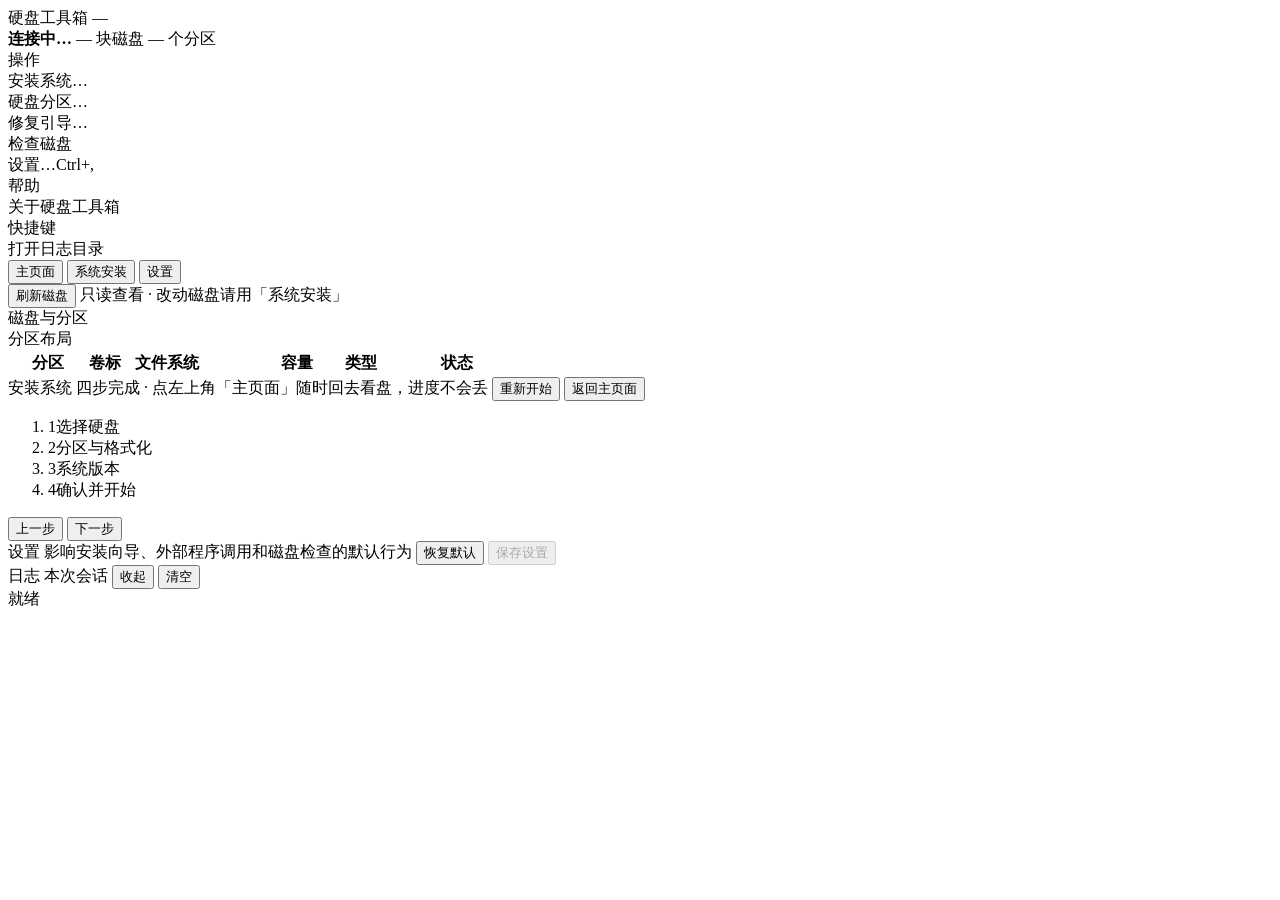
==== commit c689a9f5: "重构：完全按原型重做界面（薄壳+ES 模块+分区地图+四步向导），后端补进度事件/分区/引导/镜像接口 前端 - index.html 拆成薄壳，样式抽到 ui/css/app.css（916 行，色" ====
--- a/app/gui_web/ui/index.html
+++ b/app/gui_web/ui/index.html
@@ -1,2290 +1,148 @@
 <!DOCTYPE html>
-<html lang="zh-CN" data-theme="">
+<html lang="zh-CN" data-theme="light" data-density="comfortable">
 <head>
-<meta charset="UTF-8">
-<meta name="viewport" content="width=device-width, initial-scale=1">
-<title>硬盘工具箱</title>
-<style>
-/* ---------------------------------------------------------------- 设计变量 */
-:root {
-  color-scheme: light;
-  --font: "Segoe UI", "Microsoft YaHei UI", "Microsoft YaHei", system-ui, -apple-system, "Helvetica Neue", Arial, sans-serif;
-  --mono: "Cascadia Mono", Consolas, "SFMono-Regular", "Courier New", monospace;
-  --bg: #f4f6f9;
-  --panel: #ffffff;
-  --panel-soft: #f8fafc;
-  --panel-strong: #f1f4f8;
-  --text: #101828;
-  --text-soft: #475467;
-  --muted: #7a8699;
-  --border: #e0e5ec;
-  --border-strong: #c9d2de;
-  --accent: #2c5be0;
-  --accent-strong: #1f47bd;
-  --accent-soft: #e8eefc;
-  --accent-text: #ffffff;
-  --ok: #0f7a55;
-  --ok-soft: #e3f5ec;
-  --warn: #94590a;
-  --warn-soft: #fdf1dc;
-  --bad: #b4232c;
-  --bad-soft: #fdeaea;
-  --info: #0b6f8a;
-  --info-soft: #e2f4f9;
-  --zebra: #f8fafc;
-  --hover: #eef3ff;
-  --selected: #e3ebff;
-  --shadow: 0 1px 2px rgba(16, 24, 40, .05), 0 2px 6px rgba(16, 24, 40, .06);
-  --radius: 10px;
-  --density-card-pad: 14px 16px;
-  --density-cell-pad: 6px 10px;
-  --density-font: 14px;
-}
-/* 显示密度：紧凑模式只压缩内边距和字号，不动布局。 */
-:root[data-density="compact"] {
-  --density-card-pad: 9px 12px;
-  --density-cell-pad: 3px 8px;
-  --density-font: 13px;
-}
-:root[data-theme="dark"] {
-  color-scheme: dark;
-  --bg: #0d1117;
-  --panel: #161b22;
-  --panel-soft: #1b212a;
-  --panel-strong: #222a34;
-  --text: #e6edf3;
-  --text-soft: #b3becb;
-  --muted: #8b97a5;
-  --border: #2a323d;
-  --border-strong: #3a4553;
-  --accent: #5b8cff;
-  --accent-strong: #7ba2ff;
-  --accent-soft: #1b2b4d;
-  --accent-text: #0b1020;
-  --ok: #4cc99a;
-  --ok-soft: #12352a;
-  --warn: #e3b355;
-  --warn-soft: #3a2c10;
-  --bad: #ff7b72;
-  --bad-soft: #3d1618;
-  --info: #67c9e0;
-  --info-soft: #0f2f38;
-  --zebra: #191f27;
-  --hover: #1d2735;
-  --selected: #22304a;
-  --shadow: 0 1px 2px rgba(0, 0, 0, .35);
-}
-@media (prefers-color-scheme: dark) {
-  :root:not([data-theme="light"]) {
-    color-scheme: dark;
-    --bg: #0d1117;
-    --panel: #161b22;
-    --panel-soft: #1b212a;
-    --panel-strong: #222a34;
-    --text: #e6edf3;
-    --text-soft: #b3becb;
-    --muted: #8b97a5;
-    --border: #2a323d;
-    --border-strong: #3a4553;
-    --accent: #5b8cff;
-    --accent-strong: #7ba2ff;
-    --accent-soft: #1b2b4d;
-    --accent-text: #0b1020;
-    --ok: #4cc99a;
-    --ok-soft: #12352a;
-    --warn: #e3b355;
-    --warn-soft: #3a2c10;
-    --bad: #ff7b72;
-    --bad-soft: #3d1618;
-    --info: #67c9e0;
-    --info-soft: #0f2f38;
-    --zebra: #191f27;
-    --hover: #1d2735;
-    --selected: #22304a;
-    --shadow: 0 1px 2px rgba(0, 0, 0, .35);
-  }
-}
-
-/* ---------------------------------------------------------------- 基础元素 */
-* { box-sizing: border-box; }
-html, body { height: 100%; }
-body {
-  margin: 0;
-  font-family: var(--font);
-  font-size: var(--density-font);
-  line-height: 1.5;
-  color: var(--text);
-  background: var(--bg);
-  display: flex;
-  flex-direction: column;
-  overflow: hidden;
-}
-h1, h2, h3, h4 { margin: 0; font-weight: 600; }
-p { margin: 0; }
-code, .mono { font-family: var(--mono); font-size: 12px; }
-a { color: var(--accent); }
-
-/* ---------------------------------------------------------------- 顶栏 */
-.topbar {
-  flex: 0 0 auto;
-  display: flex;
-  align-items: center;
-  gap: 16px;
-  padding: 10px 20px;
-  background: var(--panel);
-  border-bottom: 1px solid var(--border);
-  box-shadow: var(--shadow);
-  z-index: 5;
-}
-.brand { display: flex; align-items: center; gap: 12px; min-width: 0; }
-.logo {
-  width: 36px; height: 36px; border-radius: 9px;
-  display: grid; place-items: center;
-  background: var(--accent-soft); color: var(--accent);
-  font-size: 19px; font-weight: 700; flex: 0 0 auto;
-}
-.brand h1 { font-size: 16px; letter-spacing: .3px; }
-.brand p { font-size: 12px; color: var(--muted); }
-.topbar .spacer { flex: 1 1 auto; }
-.topmeta { display: flex; align-items: center; gap: 8px; flex-wrap: wrap; justify-content: flex-end; }
-
-/* ---------------------------------------------------------------- 布局 */
-.shell { flex: 1 1 auto; display: flex; min-height: 0; }
-.sidenav {
-  flex: 0 0 186px;
-  padding: 14px 10px;
-  background: var(--panel);
-  border-right: 1px solid var(--border);
-  display: flex;
-  flex-direction: column;
-  gap: 4px;
-}
-.navbtn {
-  display: flex; align-items: center; gap: 9px;
-  width: 100%;
-  padding: 9px 12px;
-  border: 1px solid transparent;
-  border-radius: 8px;
-  background: transparent;
-  color: var(--text-soft);
-  font: inherit; font-size: 13.5px;
-  text-align: left;
-  cursor: pointer;
-}
-.navbtn:hover { background: var(--panel-soft); color: var(--text); }
-.navbtn.active {
-  background: var(--accent-soft);
-  border-color: var(--border);
-  color: var(--accent);
-  font-weight: 600;
-}
-.navbtn .ico { width: 18px; text-align: center; font-size: 14px; }
-.navfoot { margin-top: auto; padding: 10px 12px; font-size: 11.5px; color: var(--muted); line-height: 1.7; }
-.content { flex: 1 1 auto; min-width: 0; overflow-y: auto; padding: 18px 22px 48px; }
-.view { display: none; }
-.view.active { display: block; }
-.viewhead { margin-bottom: 14px; }
-.viewhead h2 { font-size: 18px; }
-.viewhead p { font-size: 12.5px; color: var(--muted); margin-top: 3px; }
-
-/* ---------------------------------------------------------------- 卡片/工具条 */
-.card {
-  background: var(--panel);
-  border: 1px solid var(--border);
-  border-radius: var(--radius);
-  box-shadow: var(--shadow);
-  padding: var(--density-card-pad);
-  margin-bottom: 14px;
-}
-.card > h3 {
-  font-size: 14px;
-  margin-bottom: 10px;
-  display: flex; align-items: center; gap: 8px;
-}
-.card > h3 .sub { font-size: 12px; font-weight: 400; color: var(--muted); }
-.card.danger { border-color: var(--bad); }
-.toolbar { display: flex; align-items: center; gap: 8px; flex-wrap: wrap; margin-bottom: 12px; }
-.toolbar .spacer { flex: 1 1 auto; }
-.hint { font-size: 12px; color: var(--muted); }
-.mt8 { margin-top: 8px; }
-.mt12 { margin-top: 12px; }
-
-/* ---------------------------------------------------------------- 按钮 */
-.btn {
-  appearance: none;
-  border: 1px solid var(--border-strong);
-  background: var(--panel);
-  color: var(--text);
-  padding: 7px 13px;
-  border-radius: 8px;
-  font: inherit; font-size: 13px;
-  cursor: pointer;
-  white-space: nowrap;
-  transition: background-color .12s ease, border-color .12s ease;
-}
-.btn:hover:not(:disabled) { background: var(--accent-soft); border-color: var(--accent); color: var(--accent-strong); }
-.btn:active:not(:disabled) { transform: translateY(1px); }
-.btn:focus-visible { outline: 2px solid var(--accent); outline-offset: 1px; }
-.btn.primary { background: var(--accent); border-color: var(--accent); color: var(--accent-text); font-weight: 600; }
-.btn.primary:hover:not(:disabled) { background: var(--accent-strong); border-color: var(--accent-strong); color: var(--accent-text); }
-.btn.danger { border-color: var(--bad); color: var(--bad); }
-.btn.danger:hover:not(:disabled) { background: var(--bad-soft); border-color: var(--bad); color: var(--bad); }
-.btn.small { padding: 4px 9px; font-size: 12px; border-radius: 7px; }
-.btn:disabled { opacity: .42; cursor: not-allowed; }
-
-/* ---------------------------------------------------------------- 徽标 */
-.badge {
-  display: inline-flex; align-items: center; gap: 5px;
-  font-size: 11.5px; line-height: 1.5;
-  padding: 2px 8px;
-  border-radius: 999px;
-  border: 1px solid var(--border);
-  background: var(--panel-strong);
-  color: var(--text-soft);
-  white-space: nowrap;
-  max-width: 100%;
-  overflow: hidden;
-  text-overflow: ellipsis;
-}
-.badge .dot { width: 6px; height: 6px; border-radius: 50%; background: currentColor; flex: 0 0 auto; }
-.badge.ok { color: var(--ok); background: var(--ok-soft); border-color: transparent; }
-.badge.warn { color: var(--warn); background: var(--warn-soft); border-color: transparent; }
-.badge.bad { color: var(--bad); background: var(--bad-soft); border-color: transparent; }
-.badge.info { color: var(--info); background: var(--info-soft); border-color: transparent; }
-
-/* ---------------------------------------------------------------- 表格 */
-.tablewrap { padding: 0; overflow: auto; }
-table.grid { width: 100%; border-collapse: collapse; font-size: 13px; }
-table.grid th, table.grid td {
-  padding: 9px 12px;
-  text-align: left;
-  border-bottom: 1px solid var(--border);
-  vertical-align: middle;
-}
-table.grid thead th {
-  position: sticky; top: 0; z-index: 1;
-  background: var(--panel-strong);
-  color: var(--text-soft);
-  font-size: 12px;
-  font-weight: 600;
-  white-space: nowrap;
-}
-table.grid tbody tr:nth-child(even) { background: var(--zebra); }
-table.grid tbody tr:hover { background: var(--hover); }
-table.grid tbody tr.selected { background: var(--selected); }
-table.grid tbody tr:last-child td { border-bottom: none; }
-table.grid td.num { text-align: right; font-variant-numeric: tabular-nums; }
-table.grid td.model { max-width: 260px; overflow: hidden; text-overflow: ellipsis; white-space: nowrap; }
-table.grid td.actions { white-space: nowrap; }
-.empty { padding: 26px 16px; text-align: center; color: var(--muted); font-size: 13px; }
-.muted { color: var(--muted); }
-.small { font-size: 12px; }
-
-/* ---------------------------------------------------------------- 告警条 */
-.errorbar {
-  position: fixed;
-  top: 12px; left: 50%;
-  transform: translateX(-50%);
-  z-index: 50;
-  width: min(720px, calc(100vw - 40px));
-  display: flex; flex-direction: column; gap: 6px;
-}
-.alert {
-  display: flex; align-items: flex-start; gap: 8px;
-  padding: 9px 12px;
-  border-radius: 8px;
-  font-size: 13px;
-  border: 1px solid;
-  box-shadow: var(--shadow);
-  background: var(--panel);
-  word-break: break-word;
-}
-.alert .txt { flex: 1 1 auto; }
-.alert .close {
-  border: none; background: transparent; color: inherit;
-  cursor: pointer; font-size: 15px; line-height: 1; padding: 0 2px;
-  opacity: .7;
-}
-.alert .close:hover { opacity: 1; }
-.alert.bad { color: var(--bad); background: var(--bad-soft); border-color: var(--bad); }
-.alert.warn { color: var(--warn); background: var(--warn-soft); border-color: var(--warn); }
-.alert.ok { color: var(--ok); background: var(--ok-soft); border-color: var(--ok); }
-.alert.info { color: var(--info); background: var(--info-soft); border-color: var(--info); }
-
-/* ---------------------------------------------------------------- 执行步骤 */
-.steps { display: grid; grid-template-columns: repeat(5, minmax(0, 1fr)); gap: 10px; }
-.step {
-  border: 1px solid var(--border);
-  border-radius: 9px;
-  background: var(--panel-soft);
-  padding: 9px 11px;
-  min-width: 0;
-}
-.step .head { display: flex; align-items: center; gap: 7px; font-size: 13px; font-weight: 600; }
-.step .dot { width: 8px; height: 8px; border-radius: 50%; background: var(--muted); flex: 0 0 auto; }
-.step .note { margin-top: 4px; font-size: 11.5px; color: var(--muted); word-break: break-word; }
-.step.pending .dot { background: var(--muted); }
-.step.running { border-color: var(--accent); background: var(--accent-soft); }
-.step.running .dot { background: var(--accent); }
-.step.ok { border-color: var(--ok); }
-.step.ok .dot { background: var(--ok); }
-.step.failed { border-color: var(--bad); background: var(--bad-soft); }
-.step.failed .dot { background: var(--bad); }
-.step.running .note, .step.ok .note, .step.failed .note { color: var(--text-soft); }
-
-/* ---------------------------------------------------------------- 检查项/计划 */
-.checkrow {
-  display: flex; align-items: baseline; gap: 8px;
-  padding: 4px 0;
-  font-size: 12.5px;
-  border-bottom: 1px dashed var(--border);
-}
-.checkrow:last-child { border-bottom: none; }
-.checkrow .mark { font-weight: 700; width: 14px; flex: 0 0 auto; }
-.checkrow.pass .mark { color: var(--ok); }
-.checkrow.fail .mark { color: var(--bad); }
-.checkrow .lbl { min-width: 132px; color: var(--text); }
-.checkrow .msg { color: var(--muted); flex: 1 1 auto; }
-.plan {
-  border: 1px solid var(--border);
-  border-radius: 9px;
-  padding: 12px 14px;
-  margin-bottom: 10px;
-  background: var(--panel-soft);
-}
-.plan:last-child { margin-bottom: 0; }
-.plan .planhead { display: flex; align-items: center; gap: 8px; flex-wrap: wrap; margin-bottom: 8px; }
-.plan .planhead strong { font-size: 13.5px; }
-.plan .planhead .spacer { flex: 1 1 auto; }
-.letters { display: flex; flex-wrap: wrap; gap: 8px; margin: 6px 0 8px; }
-.letter {
-  font-size: 12px;
-  border: 1px solid var(--border);
-  border-radius: 7px;
-  padding: 4px 9px;
-  background: var(--panel);
-}
-.letter b { font-family: var(--mono); color: var(--accent); }
-.plan ul { margin: 4px 0 0; padding-left: 18px; font-size: 12.5px; }
-.plan li { margin: 2px 0; }
-.plan li.bad { color: var(--bad); }
-.plan li.warn { color: var(--warn); }
-.plan details { margin-top: 8px; }
-.plan summary { cursor: pointer; font-size: 12.5px; color: var(--text-soft); }
-.parts { width: 100%; border-collapse: collapse; font-size: 12px; margin-top: 6px; }
-.parts th, .parts td { padding: 4px 8px; border-bottom: 1px solid var(--border); text-align: left; }
-.parts th { color: var(--muted); font-weight: 500; }
-
-/* ---------------------------------------------------------------- 任务表 */
-.bar { width: 90px; height: 6px; border-radius: 3px; background: var(--panel-strong); overflow: hidden; display: inline-block; vertical-align: middle; }
-.bar > span { display: block; height: 100%; background: var(--accent); }
-.pct { font-size: 11.5px; color: var(--muted); margin-left: 6px; font-variant-numeric: tabular-nums; }
-
-/* ---------------------------------------------------------------- 日志 */
-.log {
-  height: 240px;
-  overflow: auto;
-  background: var(--panel-soft);
-  border: 1px solid var(--border);
-  border-radius: 8px;
-  padding: 8px 10px;
-  font-family: var(--mono);
-  font-size: 12px;
-  line-height: 1.6;
-}
-.log-line { display: flex; gap: 8px; padding: 1px 0; }
-.log-line .t { color: var(--muted); flex: 0 0 auto; }
-.log-line .tag { color: var(--info); flex: 0 0 auto; max-width: 190px; overflow: hidden; text-overflow: ellipsis; white-space: nowrap; }
-.log-line .m { flex: 1 1 auto; word-break: break-word; white-space: pre-wrap; }
-.log-line.bad .m { color: var(--bad); }
-.log-line.warn .m { color: var(--warn); }
-.log-line.ok .m { color: var(--ok); }
-.log-line.placeholder { color: var(--muted); }
-
-/* ---------------------------------------------------------------- 设置 */
-.settings-grid { display: grid; gap: 2px; }
-.field {
-  display: grid;
-  grid-template-columns: 240px minmax(0, 1fr);
-  gap: 16px;
-  align-items: start;
-  padding: 9px 0;
-  border-bottom: 1px dashed var(--border);
-}
-.field:last-child { border-bottom: none; }
-.field .flabel { font-size: 13px; color: var(--text); padding-top: 5px; }
-.field .flabel .k { display: block; font-family: var(--mono); font-size: 11px; color: var(--muted); }
-.field .fctl { min-width: 0; }
-.field .fhint { font-size: 11.5px; color: var(--muted); margin-top: 4px; }
-.rowflex { display: flex; align-items: center; gap: 8px; flex-wrap: wrap; }
-input[type="text"], input[type="number"], select {
-  background: var(--panel);
-  color: var(--text);
-  border: 1px solid var(--border-strong);
-  border-radius: 7px;
-  padding: 6px 9px;
-  font: inherit;
-  font-size: 13px;
-  min-width: 0;
-}
-input[type="text"]:focus, input[type="number"]:focus, select:focus {
-  outline: 2px solid var(--accent);
-  outline-offset: 0;
-  border-color: var(--accent);
-}
-input[type="text"].path { flex: 1 1 280px; max-width: 520px; font-family: var(--mono); font-size: 12px; }
-input[type="number"] { width: 130px; }
-input[type="checkbox"] { width: 15px; height: 15px; accent-color: var(--accent); margin: 0; }
-.check { display: inline-flex; align-items: center; gap: 7px; font-size: 13px; cursor: pointer; }
-.unit { font-size: 12px; color: var(--muted); }
-select { min-width: 150px; }
-.dangerbox {
-  border: 1px solid var(--bad);
-  background: var(--bad-soft);
-  color: var(--bad);
-  border-radius: 8px;
-  padding: 9px 12px;
-  font-size: 12.5px;
-  margin-top: 10px;
-}
-.modebar { display: flex; align-items: center; gap: 18px; flex-wrap: wrap; }
-.modebar label { display: inline-flex; align-items: center; gap: 6px; font-size: 13px; cursor: pointer; }
-input[type="radio"] { accent-color: var(--accent); }
-.warnlist { margin: 6px 0 0; padding-left: 18px; font-size: 12.5px; color: var(--warn); }
-.blocklist { margin: 6px 0 0; padding-left: 18px; font-size: 12.5px; color: var(--bad); }
-
-/* ---------------------------------------------------------------- 关于 */
-.kv { display: grid; grid-template-columns: 150px minmax(0, 1fr); gap: 6px 16px; font-size: 13px; }
-.kv dt { color: var(--muted); }
-.kv dd { margin: 0; word-break: break-all; }
-.apitable { width: 100%; border-collapse: collapse; font-size: 12.5px; }
-.apitable th, .apitable td { text-align: left; padding: var(--density-cell-pad); border-bottom: 1px solid var(--border); vertical-align: top; }
-.apitable th { color: var(--muted); font-weight: 500; font-size: 12px; }
-.apitable td.mono { font-family: var(--mono); font-size: 12px; }
-
-/* ---------------------------------------------------------------- 窄屏兜底 */
-@media (max-width: 1080px) {
-  .steps { grid-template-columns: repeat(2, minmax(0, 1fr)); }
-  .field { grid-template-columns: 1fr; gap: 4px; }
-  .field .flabel { padding-top: 0; }
-  .sidenav { flex-basis: 156px; }
-}
-</style>
+<meta charset="utf-8">
+<meta name="viewport" content="width=device-width,initial-scale=1">
+<title>Sisp2 · 硬盘工具箱</title>
+<link rel="icon" href="data:,">
+    <link rel="stylesheet" href="/static/css/app.css">
 </head>
 <body>
+<div class="app" id="app">
 
-<div class="errorbar" id="errorbar" aria-live="polite"></div>
-
-<header class="topbar">
-  <div class="brand">
-    <div class="logo">▣</div>
-    <div>
-      <h1>硬盘工具箱</h1>
-      <p>Sisp2 · 本地磁盘分区与系统部署助手</p>
+  <div class="titlebar">
+    <span class="logo"></span>
+    <span class="brand">硬盘工具箱 <span class="ver" id="appVersion">—</span></span>
+    <div class="tb-right">
+      <span class="chip" id="chipMode" title="当前是演练还是真实写盘"><i></i><b id="chipModeText">连接中…</b></span>
+      <span class="chip" id="chipDisks"><i></i><span id="chipDisksText">— 块磁盘</span></span>
+      <span class="chip" id="chipParts"><i></i><span id="chipPartsText">— 个分区</span></span>
     </div>
   </div>
-  <div class="spacer"></div>
-  <div class="topmeta">
-    <span class="badge" id="connBadge"><span class="dot"></span>正在连接后端…</span>
-    <span class="badge" id="modeBadge">模式未知</span>
-    <span class="badge" id="verBadge">版本 —</span>
-    <button class="btn small" id="btnReconnect" title="重新检测后端连接">重新连接</button>
-    <button class="btn small" id="btnRefreshAll">刷新</button>
+
+  <div class="menubar" id="menubar">
+    <div class="menu" data-menu="ops">操作
+      <div class="dropdown">
+        <div class="dd-item" data-act="install">安装系统…</div>
+        <div class="dd-sep"></div>
+        <div class="dd-item" data-act="partition">硬盘分区…</div>
+        <div class="dd-item" data-act="boot">修复引导…</div>
+        <div class="dd-sep"></div>
+        <div class="dd-item" data-act="check">检查磁盘</div>
+        <div class="dd-sep"></div>
+        <div class="dd-item" data-act="settings">设置…<span class="k">Ctrl+,</span></div>
+      </div>
+    </div>
+    <div class="menu" data-menu="help">帮助
+      <div class="dropdown">
+        <div class="dd-item" data-act="about">关于硬盘工具箱</div>
+        <div class="dd-item" data-act="keys">快捷键</div>
+        <div class="dd-item" data-act="openlog">打开日志目录</div>
+      </div>
+    </div>
   </div>
-</header>
 
-<div class="shell">
-  <nav class="sidenav">
-    <button class="navbtn active" data-view="disks"><span class="ico">▤</span>磁盘列表</button>
-    <button class="navbtn" data-view="flow"><span class="ico">⚙</span>执行流程</button>
-    <button class="navbtn" data-view="settings"><span class="ico">☰</span>设置</button>
-    <button class="navbtn" data-view="about"><span class="ico">ℹ</span>运行信息</button>
-    <div class="navfoot">
-      离线单文件界面<br>
-      数据来自本地 Python 后端
+  <div class="toolbar">
+    <div class="navseg" id="navseg">
+      <button class="on" data-nav="main">主页面</button>
+      <button data-nav="install">系统安装</button>
+      <button data-nav="settings">设置</button>
     </div>
-  </nav>
+    <span class="divider"></span>
+    <button class="tbtn" id="tbRefresh" title="重新扫描全部硬盘（F5）">刷新磁盘</button>
+    <span class="spacer"></span>
+    <span class="tb-hint" id="tbHint">只读查看 · 改动磁盘请用「系统安装」</span>
+  </div>
 
-  <main class="content">
+  <div class="workspace" id="workspace">
+    <aside class="pane left">
+      <div class="ph">磁盘与分区 <span class="r" id="treeHint"></span></div>
+      <div class="tree" id="tree"></div>
+    </aside>
 
-    <!-- ============================================================ 磁盘列表 -->
-    <section class="view active" id="view-disks">
-      <div class="viewhead">
-        <h2>磁盘列表</h2>
-        <p>列出本机物理磁盘。只有「可选」的磁盘才能加入执行计划；系统盘/启动盘默认受保护。</p>
+    <section class="pane center">
+      <div class="overview" id="overview"></div>
+      <div class="banners" id="banners"></div>
+      <div class="head" id="diskHead"></div>
+      <div class="mapwrap">
+        <div class="maphead">
+          <span class="maptitle">分区布局</span>
+        </div>
+        <div id="map"></div>
+        <div class="legend" id="legend"></div>
       </div>
-
-      <div class="toolbar">
-        <button class="btn primary" id="btnScanDisks">重新扫描</button>
-        <button class="btn" id="btnSelectAll">全选可选</button>
-        <button class="btn" id="btnClearSel">清空选择</button>
-        <span class="spacer"></span>
-        <span class="hint" id="diskSummary">尚未扫描</span>
-      </div>
-
-      <div class="card tablewrap">
-        <table class="grid" id="diskTable">
-          <thead>
-            <tr>
-              <th style="width:44px">选择</th>
-              <th style="width:76px">盘号</th>
-              <th>型号</th>
-              <th style="width:88px">总线类型</th>
-              <th style="width:88px">分区表</th>
-              <th style="width:104px">容量</th>
-              <th style="width:90px">盘符</th>
-              <th style="width:88px">系统盘</th>
-              <th style="width:80px">可写入</th>
-              <th style="width:110px">状态</th>
-            </tr>
-          </thead>
-          <tbody id="diskBody"></tbody>
+      <div class="tablewrap">
+        <table class="grid" id="grid">
+          <thead><tr>
+            <th style="width:74px">分区</th>
+            <th>卷标</th>
+            <th style="width:84px">文件系统</th>
+            <th style="width:100px;text-align:right">容量</th>
+            <th style="width:88px">类型</th>
+            <th style="width:96px">状态</th>
+          </tr></thead>
+          <tbody id="gridBody"></tbody>
         </table>
-        <div class="empty" id="diskEmpty">正在等待后端扫描磁盘…</div>
-      </div>
-
-      <div class="card">
-        <h3>当前选择 <span class="sub" id="selCount">0 块</span></h3>
-        <p class="hint" id="selInfo">未选择任何磁盘。勾选表格左侧复选框后，可到「执行流程」生成计划。</p>
-        <div class="mt12">
-          <button class="btn" id="btnGoFlow" disabled>去生成执行计划 →</button>
-        </div>
       </div>
     </section>
 
-    <!-- ============================================================ 执行流程 -->
-    <section class="view" id="view-flow">
-      <div class="viewhead">
-        <h2>分区预览与执行</h2>
-        <p>预检 → 生成计划 → 提交任务 → 确认执行。演练模式只生成计划，不写盘。</p>
+    <section class="wizard" id="wizard">
+      <div class="wz-head">
+        <span class="wz-title">安装系统</span>
+        <span class="wz-sub">四步完成 · 点左上角「主页面」随时回去看盘，进度不会丢</span>
+        <span class="wz-actions">
+          <button class="lnk" id="wzReset">重新开始</button>
+          <button class="tbtn" id="wzExit">返回主页面</button>
+        </span>
       </div>
-
-      <div class="card">
-        <h3>① 运行前预检 <span class="sub">调用 start_session，重新检查权限/配置并扫描磁盘</span></h3>
-        <div class="rowflex">
-          <input type="text" id="configPath" placeholder="配置文件路径，留空使用启动参数默认值（如 json/win11.json）" style="flex:1 1 340px;max-width:560px">
-          <button class="btn" id="btnCheckConfig">仅校验配置</button>
-          <button class="btn primary" id="btnPreflight">运行预检</button>
-        </div>
-        <div class="fhint" id="configResult"></div>
-        <div class="mt12" id="sessionMeta"></div>
-        <div class="mt8" id="checksBox"></div>
-        <div id="alertsBox"></div>
-      </div>
-
-      <div class="card">
-        <h3>② 执行控制</h3>
-        <div class="modebar">
-          <label><input type="radio" name="mode" value="dry-run" checked> 演练（dry-run）</label>
-          <label><input type="radio" name="mode" value="actual"> 实际执行</label>
-          <span class="spacer"></span>
-          <span class="hint">当前步骤状态：</span>
-        </div>
-        <div class="dangerbox" id="actualWarn" hidden>
-          实际执行会<b>清空目标硬盘全部数据</b>，且不可恢复。请再次核对磁盘编号与型号。
-          <div class="mt8">
-            <label class="check" id="actualConfirmRow"><input type="checkbox" id="actualConfirm"> 我已核对目标磁盘，确认继续实际执行</label>
-          </div>
-        </div>
-
-        <div class="steps mt12" id="steps"></div>
-
-        <div class="toolbar mt12" style="margin-bottom:0">
-          <button class="btn" id="btnPlan">生成计划</button>
-          <button class="btn" id="btnSubmit">提交任务</button>
-          <button class="btn primary" id="btnConfirm">确认并执行</button>
-          <button class="btn danger" id="btnCancel">取消任务</button>
-          <span class="spacer"></span>
-          <span class="hint" id="flowHint">先生成计划，再提交与确认。</span>
-        </div>
-      </div>
-
-      <div class="card">
-        <h3>③ 计划结果 <span class="sub" id="planCount"></span></h3>
-        <div id="planList"><div class="empty">尚未生成计划。</div></div>
-      </div>
-
-      <div class="card tablewrap">
-        <h3 style="padding:14px 16px 0">④ 任务</h3>
-        <table class="grid" id="jobTable" style="margin-top:8px">
-          <thead>
-            <tr>
-              <th style="width:120px">任务 ID</th>
-              <th style="width:76px">磁盘</th>
-              <th style="width:100px">状态</th>
-              <th style="width:180px">进度</th>
-              <th>消息</th>
-              <th style="width:80px">操作</th>
-            </tr>
-          </thead>
-          <tbody id="jobBody"></tbody>
-        </table>
-        <div class="empty" id="jobEmpty">还没有任务。提交后在此查看状态。</div>
-      </div>
-
-      <div class="card">
-        <h3>⑤ 事件日志 <span class="sub" id="logCount">0 条</span></h3>
-        <div class="rowflex" style="margin-bottom:8px">
-          <label class="check"><input type="checkbox" id="logAuto" checked> 自动滚动</label>
-          <button class="btn small" id="btnClearLog">清空日志</button>
-          <span class="spacer"></span>
-          <span class="hint">任务事件由 SSE 实时推送（GET /api/events），断线自动重连并补发。</span>
-        </div>
-        <div class="log" id="logBox"><div class="log-line placeholder">等待事件…</div></div>
+      <ol class="stepper" id="stepper">
+        <li data-step="1"><span class="sn">1</span><span class="st">选择硬盘</span></li>
+        <li data-step="2"><span class="sn">2</span><span class="st">分区与格式化</span></li>
+        <li data-step="3"><span class="sn">3</span><span class="st">系统版本</span></li>
+        <li data-step="4"><span class="sn">4</span><span class="st">确认并开始</span></li>
+      </ol>
+      <div class="wz-body" id="wzBody"></div>
+      <div class="wz-foot">
+        <span class="wz-hint" id="wzHint"></span>
+        <span class="spacer"></span>
+        <button class="tbtn" id="wzBack">上一步</button>
+        <button class="tbtn primary" id="wzNext">下一步</button>
       </div>
     </section>
 
-    <!-- ============================================================ 设置 -->
-    <section class="view" id="view-settings">
-      <div class="viewhead">
-        <h2>设置</h2>
-        <p>设置保存在本机 %APPDATA%\Sisp\settings.json，与业务配置文件分开。修改后需点「保存更改」。</p>
+    <section class="settings" id="settings">
+      <div class="set-head">
+        <span class="set-title">设置</span>
+        <span class="set-sub">影响安装向导、外部程序调用和磁盘检查的默认行为</span>
+        <span class="spacer"></span>
+        <span class="set-state" id="setState"></span>
+        <button class="lnk" id="setDefaults">恢复默认</button>
+        <button class="tbtn primary" id="setSave" disabled>保存设置</button>
       </div>
+      <div class="set-body" id="settingsBody"></div>
+    </section>
+  </div>
 
-      <div class="toolbar">
-        <button class="btn primary" id="btnSaveSettings" disabled>保存更改</button>
-        <button class="btn" id="btnReloadSettings">重新读取</button>
-        <button class="btn" id="btnProbeAll">全部探测路径</button>
-        <button class="btn" id="btnOpenFolder">打开设置目录</button>
-        <span class="spacer"></span>
-        <button class="btn danger" id="btnResetSettings">恢复默认值</button>
-      </div>
+  <div class="logdock" id="logDock">
+    <div class="ph">日志
+      <span class="r" id="logSrc">本次会话</span>
+      <button class="lnk" id="logFold">收起</button>
+      <button class="lnk" id="logClear" title="清空日志">清空</button>
+    </div>
+    <div class="log" id="logBody"></div>
+  </div>
 
-      <div id="settingsWarnings"></div>
-      <div id="settingsBox"><div class="empty">正在读取设置…</div></div>
-    </section>
-
-    <!-- ============================================================ 运行信息 -->
-    <section class="view" id="view-about">
-      <div class="viewhead">
-        <h2>运行信息</h2>
-        <p>后端版本、会话状态，以及本界面实际对接的 <code>WebApi</code> 方法清单。</p>
-      </div>
-
-      <div class="card">
-        <h3>环境</h3>
-        <dl class="kv" id="aboutKv"><dt>状态</dt><dd>等待后端连接…</dd></dl>
-      </div>
-
-      <div class="card">
-        <h3>接口对接情况 <span class="sub">来自 app/gui_web/api.py</span></h3>
-        <table class="apitable">
-          <thead><tr><th style="width:190px">方法（参数）</th><th style="width:96px">界面使用</th><th>说明</th></tr></thead>
-          <tbody id="apiTable"></tbody>
-        </table>
-      </div>
-
-      <div class="card">
-        <h3>说明</h3>
-        <ul class="hint" style="padding-left:18px;line-height:1.9">
-          <li>本页面是单文件、完全离线页面，不引用任何 CDN、外部字体或图片。</li>
-          <li>所有调用都返回统一信封 <code>{ok, data}</code> / <code>{ok, error}</code>，失败会在顶部显示红色提示。</li>
-          <li>后端未就绪时按钮仍可点，但会提示「后端尚未就绪」，不会静默失败。</li>
-        </ul>
-      </div>
-    </section>
-
-  </main>
+  <div class="statusbar">
+    <span class="sb" id="sbLeft">就绪</span>
+    <span class="sb-sep"></span>
+    <span class="sb" id="sbMid"></span>
+  </div>
 </div>
 
-<script>
-(function () {
-  'use strict';
+<div class="overlay" id="overlay"></div>
+<div class="toasts" id="toasts"></div>
+<div class="fatal" id="fatal" hidden></div>
 
-  /* ============================================================== 常量/字典 */
-  var STEPS = [
-    { key: 'preflight', label: '预检', hint: '检查权限与配置，扫描磁盘' },
-    { key: 'plan', label: '生成计划', hint: '校验分区与盘符分配' },
-    { key: 'submit', label: '提交任务', hint: '任务进入等待确认' },
-    { key: 'confirm', label: '确认执行', hint: '启动后台任务' },
-    { key: 'run', label: '执行进度', hint: '轮询事件与任务状态' }
-  ];
-
-  // 设置项 → 分组（api 的 to_dict 只给分组名，不给字段归属）
-  var SECTION_OF = {
-    language: 'general', theme: 'general', density: 'general', rememberWindow: 'general',
-    confirmBeforeStart: 'install', typeToConfirm: 'install', sysDefaultGb: 'install', dataDefaultGb: 'install',
-    extDiskpart: 'external', extDism: 'external', extWimlib: 'external', extVentoy: 'external', ext7z: 'external',
-    sysIsoDir: 'system_files', sysWim: 'system_files', sysBoot: 'system_files', sysUnattend: 'system_files',
-    sysDrivers: 'system_files', sysTemp: 'system_files',
-    protectSystemDisk: 'safety', dryRunByDefault: 'safety', blockUnverified: 'safety', logRetentionDays: 'safety',
-    logDir: 'logging', logLevel: 'logging'
-  };
-
-  var FIELD_LABELS = {
-    language: '界面语言', theme: '主题', density: '显示密度', rememberWindow: '记住窗口大小',
-    confirmBeforeStart: '开始前二次确认', typeToConfirm: '危险操作需输入确认',
-    sysDefaultGb: '系统盘 (C:) 默认大小', dataDefaultGb: '数据盘 (D:) 默认大小',
-    extDiskpart: 'diskpart.exe', extDism: 'dism.exe', extWimlib: 'wimlib-imagex.exe',
-    extVentoy: 'Ventoy2Disk.exe', ext7z: '7z.exe',
-    sysIsoDir: '系统镜像目录', sysWim: '系统 WIM 文件', sysBoot: '引导文件目录',
-    sysUnattend: '无人值守应答文件', sysDrivers: '驱动目录', sysTemp: '临时目录',
-    protectSystemDisk: '保护系统盘', dryRunByDefault: '默认以演练模式启动',
-    blockUnverified: '阻止未校验的镜像', logRetentionDays: '日志保留天数',
-    logDir: '日志目录', logLevel: '日志级别'
-  };
-
-  var FIELD_HINTS = {
-    theme: '选择「跟随系统」时按操作系统的深浅色自动切换，改完立即生效。',
-    density: '紧凑模式收紧内边距与字号，改完立即生效。',
-    language: '目前只有简体中文文案；选 English 只会保存设置，不会切换界面文本。',
-    dataDefaultGb: '业务配置未指定 D 盘大小时使用；auto 表示使用硬盘剩余空间。',
-    dryRunByDefault: '开启后即使不勾选演练，启动时也强制 dry-run。',
-    protectSystemDisk: '开启后系统盘/启动盘/包含系统盘符的盘不可选；执行层还会再判一次。',
-    blockUnverified: '开启后缺少 UniqueId 或 SerialNumber 的盘不可选，防止确认后被换盘。',
-    typeToConfirm: '开启后真实执行前必须手动输入盘号（如 1）或磁盘型号。',
-    confirmBeforeStart: '开启后实际执行提交前需先勾选「我已核对目标磁盘」。',
-    rememberWindow: '关闭后每次使用默认窗口大小；状态保存在设置文件同目录的 window.json。',
-    sysTemp: '临时目录不能与日志目录相同；dism/diskpart 的 TMP/TEMP 会指向它，不存在则自动创建。',
-    sysDefaultGb: '业务配置未指定 C 盘大小时使用；允许 60–2000 GB。',
-    sysWim: '系统 WIM 文件；预检会检查文件是否存在。',
-    sysIsoDir: 'ISO 镜像目录；预检会检查目录是否存在。',
-    sysBoot: '引导文件目录：镜像里没有 Windows\\Boot 时，用它当 bcdboot 的源目录。',
-    sysUnattend: '无人值守应答文件：真实执行时作为 dism /Apply-Unattend 参数。',
-    sysDrivers: '驱动目录：真实执行时作为 dism /Add-Driver /Recurse 参数。',
-    extDiskpart: '留空则使用系统自带 diskpart；仅影响真实执行。',
-    extDism: '留空则使用系统自带 dism；仅影响真实执行。',
-    extWimlib: '可选；填了就必须存在，否则运行前检查不通过。',
-    extVentoy: '可选；填了就必须存在，否则运行前检查不通过。',
-    ext7z: '可选；填了就必须存在，否则运行前检查不通过。',
-    logRetentionDays: '允许 1–3650 天；启动时按它清理 disk-runner-*.log 与 app.log.* 备份。'
-  };
-
-  var ENUMS = {
-    language: [['zh-CN', '简体中文'], ['en-US', 'English']],
-    theme: [['light', '浅色'], ['dark', '深色'], ['system', '跟随系统']],
-    density: [['compact', '紧凑'], ['comfortable', '舒适']],
-    logLevel: [['debug', 'debug'], ['info', 'info'], ['warn', 'warn'], ['error', 'error']]
-  };
-
-  // 与 SettingsStore._PATH_KEYS 保持一致
-  var PATH_KINDS = {
-    extDiskpart: 'file', extDism: 'file', extWimlib: 'file', extVentoy: 'file', ext7z: 'file',
-    sysIsoDir: 'dir', sysWim: 'file', sysBoot: 'dir', sysUnattend: 'file',
-    sysDrivers: 'dir', sysTemp: 'dir', logDir: 'dir'
-  };
-
-  var LIMITS = { sysDefaultGb: [60, 2000], logRetentionDays: [1, 3650] };
-  var UNITS = { sysDefaultGb: 'GB', logRetentionDays: '天' };
-  var PROBE_VIEW = {
-    ok: ['ok', '可用'],
-    miss: ['bad', '不存在'],
-    na: ['', '未设置'],
-    builtin: ['info', '系统自带']
-  };
-
-  var API_DOC = [
-    ['GET /api/events（SSE）', '是', '任务事件实时推送 + 任务列表快照；断线按游标补发'],
-    ['poll_events(cursor, limit)', '是', '游标补发端点（POST /api/events/poll）；界面在确认后补拉一次任务快照'],
-    ['start_session(config_path, dry_run)', '是', '运行前检查、读配置、扫描磁盘（「运行预检」）'],
-    ['refresh_disks()', '是', '重新扫描磁盘（「重新扫描」与启动时）'],
-    ['prepare(selection, dry_run)', '是', '生成执行计划，selection 为磁盘号数组'],
-    ['submit()', '是', '提交计划，任务进入等待确认'],
-    ['confirm(job_ids)', '是', '确认并启动后台任务'],
-    ['cancel(job_id)', '是', '请求取消任务，null 表示全部'],
-    ['get_job(job_id)', '否', '单任务详情；轮询的 jobs 已包含完整任务，故未单独调用'],
-    ['get_settings()', '是', '读取设置、分组、路径键、加载警告'],
-    ['update_settings(patch)', '是', '局部保存设置；任一项非法则整体拒绝'],
-    ['reset_settings()', '是', '恢复默认值'],
-    ['probe_path(key)', '是', '探测单个路径型设置（ok/miss/na/builtin）'],
-    ['probe_all_paths()', '是', '批量探测所有路径型设置'],
-    ['pick_path(key, kind)', '是', '原生文件/目录选择框，选中后自动保存'],
-    ['open_settings_folder()', '是', '在资源管理器中定位 settings.json'],
-    ['check_config(config_path)', '是', '只校验配置文件，不重建会话'],
-    ['app_info()', '是', '版本、Python、平台、会话是否 dry-run'],
-    ['close()', '否', '窗口关闭时由 main.py 自动调用，界面无需处理']
-  ];
-
-  /* ============================================================== 状态 */
-  var state = {
-    ready: false,
-    info: null,
-    session: null,
-    disks: [],
-    selected: Object.create(null),
-    checks: [],
-    plans: [],
-    jobs: [],
-    pendingJobIds: [],
-    cursor: 0,
-    settings: null,
-    settingsMeta: { warnings: [], sections: [], pathKeys: [] },
-    probes: {},
-    mode: 'dry-run',
-    confirmedActual: false,
-    flow: {},
-    log: [],
-    logAuto: true,
-    view: 'disks'
-  };
-
-  /* ============================================================== 小工具 */
-  function $(sel, root) { return (root || document).querySelector(sel); }
-  function $$(sel, root) { return Array.prototype.slice.call((root || document).querySelectorAll(sel)); }
-
-  function esc(value) {
-    return String(value == null ? '' : value).replace(/[&<>"']/g, function (ch) {
-      return { '&': '&amp;', '<': '&lt;', '>': '&gt;', '"': '&quot;', "'": '&#39;' }[ch];
-    });
-  }
-
-  function asArray(value) {
-    if (Array.isArray(value)) { return value; }
-    if (value == null) { return []; }
-    return [value];
-  }
-
-  function nowText() {
-    var d = new Date();
-    function pad(n) { return (n < 10 ? '0' : '') + n; }
-    return pad(d.getHours()) + ':' + pad(d.getMinutes()) + ':' + pad(d.getSeconds());
-  }
-
-  function shortId(id) {
-    var text = String(id == null ? '' : id);
-    return text.length > 8 ? text.slice(0, 8) : text;
-  }
-
-  function clampPct(n) {
-    n = Number(n);
-    if (!isFinite(n)) { return null; }
-    if (n > 0 && n <= 1) { n = n * 100; }
-    return Math.max(0, Math.min(100, Math.round(n)));
-  }
-
-  function isBlocked(planItem) {
-    if (!planItem || !planItem.plan) { return false; }
-    return asArray(planItem.plan.blockers).length > 0;
-  }
-
-  function modeDryRun() { return state.mode !== 'actual'; }
-
-  /* ============================================================== 提示条 */
-  function notify(kind, text) {
-    var bar = $('#errorbar');
-    if (!bar) { return; }
-    var node = document.createElement('div');
-    node.className = 'alert ' + kind;
-    var icon = kind === 'bad' ? '✖' : (kind === 'warn' ? '!' : (kind === 'ok' ? '✓' : 'ℹ'));
-    node.innerHTML = '<span class="icon">' + icon + '</span><span class="txt">' + esc(text) + '</span>' +
-      '<button class="close" type="button" title="关闭">×</button>';
-    node.querySelector('.close').addEventListener('click', function () { node.remove(); });
-    bar.appendChild(node);
-    while (bar.children.length > 6) { bar.removeChild(bar.firstChild); }
-    if (kind === 'ok') {
-      setTimeout(function () { if (node.parentNode) { node.remove(); } }, 4200);
-    }
-  }
-
-  function showError(context, err) {
-    var message;
-    if (err && typeof err === 'object') {
-      message = err.message || err.error || '';
-      if (!message) {
-        try { message = JSON.stringify(err); } catch (ignore) { message = String(err); }
-      }
-    } else {
-      message = String(err == null ? '' : err);
-    }
-    if (!message) { message = '未知错误'; }
-    var code = (err && err.code) ? '[' + err.code + '] ' : '';
-    notify('bad', (context ? context + '：' : '') + code + message);
-    bootLog('调用失败：' + (context || '') + ' ' + message, 'bad');
-  }
-
-  /* ============================================================== API 封装 */
-  /* 与 app/gui_web/server.py 的路由一一对应；调用点仍用 call(name, ...args)。 */
-
-  var API_ROUTES = {
-    start_session:       { method: 'POST',   url: '/api/session', body: function (a) { return { config_path: a[0] || null, dry_run: !!a[1] }; } },
-    refresh_disks:       { method: 'GET',    url: '/api/disks' },
-    prepare:             { method: 'POST',   url: '/api/prepare', body: function (a) { return { selection: a[0], dry_run: a.length > 1 ? a[1] : null }; } },
-    submit:              { method: 'POST',   url: '/api/submit' },
-    confirm:             { method: 'POST',   url: '/api/confirm', body: function (a) { return { job_ids: a[0] || null, confirm_text: a[1] || null }; } },
-    cancel:              { method: 'POST',   url: '/api/cancel', body: function (a) { return { job_id: a[0] || null }; } },
-    get_job:             { method: 'GET',    url: function (a) { return '/api/jobs/' + encodeURIComponent(a[0]); } },
-    poll_events:         { method: 'POST',   url: '/api/events/poll', body: function (a) { return { cursor: a[0] || 0, limit: a[1] || 300 }; } },
-    get_settings:        { method: 'GET',    url: '/api/settings' },
-    update_settings:     { method: 'PUT',    url: '/api/settings', body: function (a) { return a[0] || {}; } },
-    reset_settings:      { method: 'DELETE', url: '/api/settings' },
-    probe_path:          { method: 'POST',   url: '/api/settings/probe', body: function (a) { return { key: a[0] }; } },
-    probe_all_paths:     { method: 'POST',   url: '/api/settings/probe_all' },
-    pick_path:           { method: 'POST',   url: '/api/dialog/pick', body: function (a) { return { key: a[0] || '', kind: a[1] || 'file' }; } },
-    open_settings_folder:{ method: 'POST',   url: '/api/settings/open_folder' },
-    check_config:        { method: 'POST',   url: '/api/config/check', body: function (a) { return { config_path: a[0] || null }; } },
-    app_info:            { method: 'GET',    url: '/api/info' }
-  };
-
-  function httpCall(name, args) {
-    var route = API_ROUTES[name];
-    if (!route) { return Promise.reject(new Error('后端未提供方法：' + name)); }
-    var url = typeof route.url === 'function' ? route.url(args) : route.url;
-    var options = { method: route.method, headers: {} };
-    if (route.body) {
-      options.headers['Content-Type'] = 'application/json';
-      options.body = JSON.stringify(route.body(args));
-    }
-    return fetch(url, options).then(function (resp) {
-      return resp.json().catch(function () {
-        throw new Error('后端响应不是合法 JSON（HTTP ' + resp.status + '）');
-      });
-    });
-  }
-
-  function call(name) {
-    var args = Array.prototype.slice.call(arguments, 1);
-    return Promise.resolve(httpCall(name, args))
-      .then(function (res) {
-        if (res && typeof res === 'object' && 'ok' in res) {
-          if (!res.ok) {
-            var detail = res.error ? res.error.message : '';
-            var problem = new Error(detail || '后端返回失败');
-            problem.code = res.error ? res.error.code : '';
-            problem.detail = res.error ? res.error.detail : null;
-            throw problem;
-          }
-          return res.data;
-        }
-        return res;
-      }, function (rejected) {
-        var text = rejected && (rejected.message || rejected);
-        throw new Error(String(text || '调用被后端拒绝'));
-      });
-  }
-
-  function run(label, fn) {
-    return Promise.resolve().then(fn).catch(function (err) { showError(label, err); });
-  }
-
-  function guard(label, promise) {
-    return Promise.resolve(promise).catch(function (err) { showError(label, err); });
-  }
-
-  function withBusy(button, fn) {
-    return Promise.resolve().then(function () {
-      var previous = button ? button.disabled : false;
-      if (button) { button.disabled = true; }
-      return Promise.resolve().then(fn).then(function (value) {
-        if (button) { button.disabled = previous; }
-        return value;
-      }, function (err) {
-        if (button) { button.disabled = previous; }
-        throw err;
-      });
-    });
-  }
-
-  /* ============================================================== 视图切换 */
-  function switchView(name) {
-    state.view = name;
-    $$('.navbtn').forEach(function (btn) {
-      btn.classList.toggle('active', btn.getAttribute('data-view') === name);
-    });
-    $$('.view').forEach(function (view) {
-      view.classList.toggle('active', view.id === 'view-' + name);
-    });
-    var content = $('.content');
-    if (content) { content.scrollTop = 0; }
-  }
-
-  /* ============================================================== 连接状态 */
-  function setConn(text, kind) {
-    var badge = $('#connBadge');
-    if (!badge) { return; }
-    badge.className = 'badge ' + (kind || '');
-    badge.innerHTML = '<span class="dot"></span>' + esc(text);
-  }
-
-  function bootLog(text, kind) {
-    appendLog([{ text: text, tag: 'ui', kind: kind || '' }]);
-  }
-
-  function boot() {
-    if (state.ready) { return; }
-    state.ready = true;
-    setConn('已连接后端', 'ok');
-    bootLog('后端已连接，开始初始化。', 'ok');
-    startEventStream();
-    run('初始化', function () {
-      return Promise.resolve()
-        .then(function () { return guard('读取程序信息', loadInfo()); })
-        .then(function () { return guard('读取设置', loadSettings()); })
-        .then(function () { return guard('探测路径', probeAll(true)); })
-        .then(function () { return initialDisks(); });
-    });
-  }
-
-  /* ============================================================== 磁盘列表 */
-  function setDisks(disks) {
-    state.disks = asArray(disks).filter(function (item) { return item && typeof item === 'object'; });
-    var alive = Object.create(null);
-    state.disks.forEach(function (disk) {
-      var number = disk.disk_number;
-      if (disk.is_selectable && state.selected[number]) { alive[number] = true; }
-    });
-    state.selected = alive;
-    renderDisks();
-    renderSelection();
-  }
-
-  function renderDisks() {
-    var body = $('#diskBody');
-    var empty = $('#diskEmpty');
-    if (!body) { return; }
-    if (!state.disks.length) {
-      body.innerHTML = '';
-      if (empty) {
-        empty.hidden = false;
-        empty.textContent = state.ready ? '没有扫描到磁盘，或所有磁盘都被过滤。' : '正在等待后端扫描磁盘…';
-      }
-    } else {
-      if (empty) { empty.hidden = true; }
-      body.innerHTML = state.disks.map(function (disk) {
-        var number = disk.disk_number;
-        var selected = !!state.selected[number];
-        var selectable = !!disk.is_selectable;
-        var systemCell = disk.is_system ? '<span class="badge bad">系统盘</span>'
-          : (disk.is_boot ? '<span class="badge warn">启动盘</span>' : '<span class="muted">—</span>');
-        var writeCell = disk.is_read_only ? '<span class="badge warn">只读</span>'
-          : (disk.is_offline ? '<span class="badge warn">离线</span>' : '<span class="badge ok">可写</span>');
-        var statusCell = selectable
-          ? '<span class="badge ok">可选</span>'
-          : '<span class="badge warn" title="' + esc(asArray(disk.protection_reasons).join('；')) + '">受保护</span>';
-        var letters = asArray(disk.drive_letters).join(' ');
-        return '<tr' + (selected ? ' class="selected"' : '') + '>' +
-          '<td><input type="checkbox" data-disk="' + esc(number) + '"' +
-          (selected ? ' checked' : '') + (selectable ? '' : ' disabled') +
-          ' title="' + (selectable ? '加入执行计划' : '该磁盘受保护，不能选择') + '"></td>' +
-          '<td><b>磁盘 ' + esc(number) + '</b></td>' +
-          '<td class="model" title="' + esc(disk.model || '') + '">' + esc(disk.model || '未知型号') + '</td>' +
-          '<td>' + esc(disk.bus_type || '—') + '</td>' +
-          '<td>' + esc((disk.partition_style || '—').toUpperCase()) + '</td>' +
-          '<td class="num">' + esc(disk.size_display || '未知') + '</td>' +
-          '<td class="mono">' + esc(letters || '—') + '</td>' +
-          '<td>' + systemCell + '</td>' +
-          '<td>' + writeCell + '</td>' +
-          '<td>' + statusCell + '</td>' +
-          '</tr>';
-      }).join('');
-    }
-    var summary = $('#diskSummary');
-    if (summary) {
-      var selectable = state.disks.filter(function (disk) { return disk.is_selectable; }).length;
-      summary.textContent = state.disks.length
-        ? ('共 ' + state.disks.length + ' 块磁盘，' + selectable + ' 块可选')
-        : '尚未扫描';
-    }
-  }
-
-  function renderSelection() {
-    var numbers = Object.keys(state.selected).map(Number).sort(function (a, b) { return a - b; });
-    var count = numbers.length;
-    var badge = $('#selCount');
-    var info = $('#selInfo');
-    var go = $('#btnGoFlow');
-    if (badge) { badge.textContent = count + ' 块'; }
-    if (info) {
-      info.textContent = count
-        ? ('已选择：' + numbers.map(function (n) { return '磁盘 ' + n; }).join('、') + '。可到「执行流程」生成计划。')
-        : '未选择任何磁盘。勾选表格左侧复选框后，可到「执行流程」生成计划。';
-    }
-    if (go) { go.disabled = count === 0; }
-    updateFlowButtons();
-  }
-
-  function selectedNumbers() {
-    return Object.keys(state.selected).map(Number).sort(function (a, b) { return a - b; });
-  }
-
-  /* ============================================================== 预检/会话 */
-  function renderSession() {
-    var meta = $('#sessionMeta');
-    var checksBox = $('#checksBox');
-    var alerts = $('#alertsBox');
-    if (!meta || !checksBox || !alerts) { return; }
-
-    var session = state.session;
-    if (!session) {
-      meta.innerHTML = '<span class="hint">尚未运行预检。点「运行预检」会重新检查权限、读取配置并扫描磁盘。</span>';
-      checksBox.innerHTML = '';
-      alerts.innerHTML = '';
-      return;
-    }
-
-    var checks = asArray(session.checks);
-    var warnings = asArray(session.warnings);
-    var blockers = asArray(session.blockers);
-    var passed = checks.filter(function (check) { return check && check.passed; }).length;
-
-    meta.innerHTML =
-      '<span class="badge ' + (session.dry_run ? 'info' : 'warn') + '">' + (session.dry_run ? '演练会话' : '实际会话') + '</span> ' +
-      '<span class="badge ' + (blockers.length ? 'bad' : 'ok') + '">阻断 ' + blockers.length + ' 项</span> ' +
-      '<span class="badge">检查通过 ' + passed + '/' + checks.length + '</span> ' +
-      '<span class="badge" title="' + esc(session.config_path || '') + '">配置：' + esc(session.config_path || '未指定') + '</span>';
-
-    checksBox.innerHTML = checks.length ? checks.map(function (check) {
-      var ok = !!(check && check.passed);
-      return '<div class="checkrow ' + (ok ? 'pass' : 'fail') + '">' +
-        '<span class="mark">' + (ok ? '✓' : '✗') + '</span>' +
-        '<span class="lbl">' + esc(check.label || check.key || '检查项') + '</span>' +
-        '<span class="msg">' + esc(check.message || '') + '</span>' +
-        '</div>';
-    }).join('') : '<span class="hint">后端没有返回检查项。</span>';
-
-    var parts = [];
-    if (blockers.length) {
-      parts.push('<div class="small" style="color:var(--bad);margin-top:8px">阻断项：</div><ul class="blocklist">' +
-        blockers.map(function (text) { return '<li>' + esc(text) + '</li>'; }).join('') + '</ul>');
-    }
-    if (warnings.length) {
-      parts.push('<div class="small" style="color:var(--warn);margin-top:8px">警告：</div><ul class="warnlist">' +
-        warnings.map(function (text) { return '<li>' + esc(text) + '</li>'; }).join('') + '</ul>');
-    }
-    alerts.innerHTML = parts.join('');
-  }
-
-  async function loadInfo() {
-    var info = await call('app_info');
-    state.info = info || {};
-    var version = info && info.version ? info.version : '—';
-    var verBadge = $('#verBadge');
-    if (verBadge) { verBadge.textContent = '版本 ' + version; }
-    var modeBadge = $('#modeBadge');
-    if (modeBadge) {
-      var sessionDry = !!(state.session && state.session.dry_run);
-      var dry = info && typeof info.dry_run === 'boolean' ? info.dry_run : sessionDry;
-      modeBadge.className = 'badge ' + (dry ? 'info' : 'warn');
-      modeBadge.textContent = dry ? '后端演练模式' : '后端实际模式';
-    }
-    renderAbout();
-  }
-
-  async function loadDisks() {
-    var disks = await call('refresh_disks');
-    setDisks(disks);
-    renderSelection();
-    bootLog('磁盘扫描完成，共 ' + state.disks.length + ' 块。', 'ok');
-  }
-
-  async function initialDisks() {
-    try {
-      await loadDisks();
-    } catch (err) {
-      // 会话未建立时的兜底：直接跑一次 start_session
-      showError('扫描磁盘', err);
-      try {
-        var session = await call('start_session', null, modeDryRun());
-        state.session = session || {};
-        state.cursor = 0;
-        setDisks(state.session.disks);
-        renderSession();
-        bootLog('已通过 start_session 建立会话。', 'ok');
-      } catch (second) {
-        showError('建立会话', second);
-      }
-    }
-  }
-
-  async function doPreflight() {
-    var cfgInput = $('#configPath');
-    var cfg = cfgInput ? cfgInput.value.trim() : '';
-    setStep('preflight', 'running', '正在检查权限、读取配置并扫描磁盘…');
-    resetPlanState();
-    try {
-      var session = await call('start_session', cfg || null, modeDryRun());
-      state.session = session || {};
-      state.cursor = 0;
-      state.jobs = [];
-      state.pendingJobIds = [];
-      clearLog();
-      renderJobs();
-      renderSession();
-
-      if (!cfg && state.session.config_path && cfgInput) {
-        cfgInput.value = state.session.config_path;
-      }
-      setDisks(asArray(state.session.disks));
-      await loadInfo();
-
-      var blockers = asArray(state.session.blockers);
-      var checks = asArray(state.session.checks);
-      var passed = checks.filter(function (check) { return check && check.passed; }).length;
-      if (blockers.length) {
-        setStep('preflight', 'failed', blockers.length + ' 个阻断项，详见下方');
-        notify('warn', '预检完成，但存在 ' + blockers.length + ' 个阻断项，无法继续执行。');
-        bootLog('预检完成：阻断 ' + blockers.length + ' 项。', 'bad');
-      } else {
-        setStep('preflight', 'ok', checks.length ? (passed + '/' + checks.length + ' 项通过') : '检查通过');
-        notify('ok', '预检通过。');
-        bootLog('预检通过，可生成执行计划。', 'ok');
-      }
-    } catch (err) {
-      setStep('preflight', 'failed', err && err.message ? err.message : String(err));
-      throw err;
-    }
-  }
-
-  async function doCheckConfig() {
-    var cfgInput = $('#configPath');
-    var cfg = cfgInput ? cfgInput.value.trim() : '';
-    var box = $('#configResult');
-    try {
-      var result = await call('check_config', cfg || null);
-      var passed = !!(result && result.passed);
-      if (box) {
-        box.innerHTML = '<span class="badge ' + (passed ? 'ok' : 'bad') + '">' +
-          (passed ? '配置可用' : '配置不可用') + '</span> ' +
-          esc((result && result.message) || '') +
-          (result && result.error_code ? '（错误码 ' + esc(result.error_code) + '）' : '');
-      }
-      if (passed) {
-        notify('ok', '配置校验通过。');
-      } else {
-        notify('bad', '配置校验未通过：' + ((result && result.message) || '未知原因'));
-      }
-    } catch (err) {
-      if (box) { box.innerHTML = '<span class="badge bad">校验失败</span>'; }
-      throw err;
-    }
-  }
-
-  /* ============================================================== 步骤/按钮 */
-  function settingOn(key, fallback) {
-    var settings = state.settings || {};
-    if (Object.prototype.hasOwnProperty.call(settings, key)) { return !!settings[key]; }
-    return fallback !== false;
-  }
-
-  // 真实模式下是否需要先勾选「我已核对目标磁盘」（由 confirmBeforeStart 控制）。
-  function gateRequired() {
-    return state.mode === 'actual' && settingOn('confirmBeforeStart', true) && !state.confirmedActual;
-  }
-
-  function diskNumberOf(item) {
-    if (!item) { return null; }
-    if (item.disk && item.disk.disk_number != null) { return item.disk.disk_number; }
-    if (item.plan && item.plan.disk_number != null) { return item.plan.disk_number; }
-    if (item.spec && item.spec.disk_number != null) { return item.spec.disk_number; }
-    return null;
-  }
-
-  function resetFlow() {
-    STEPS.forEach(function (step) { state.flow[step.key] = { status: 'pending', note: '' }; });
-    renderSteps();
-  }
-
-  function setStep(key, status, note) {
-    state.flow[key] = { status: status, note: note || '' };
-    renderSteps();
-    var flowHint = $('#flowHint');
-    if (flowHint) {
-      if (gateRequired()) {
-        flowHint.textContent = '实际执行需先勾选「我已核对目标磁盘」。';
-      } else if (status === 'failed') {
-        flowHint.textContent = '步骤失败：' + (note || '请查看上方错误提示。');
-      } else {
-        flowHint.textContent = '模式：' + (modeDryRun() ? '演练（不写盘）' : '实际执行') + '。';
-      }
-    }
-  }
-
-  function renderSteps() {
-    var box = $('#steps');
-    if (!box) { return; }
-    var labels = { pending: '待执行', running: '进行中', ok: '完成', failed: '失败' };
-    box.innerHTML = STEPS.map(function (step) {
-      var info = state.flow[step.key] || { status: 'pending', note: '' };
-      return '<div class="step ' + esc(info.status) + '">' +
-        '<div class="head"><span class="dot"></span>' + esc(step.label) +
-        '<span class="muted small" style="margin-left:auto">' + esc(labels[info.status] || info.status) + '</span></div>' +
-        '<div class="note">' + esc(info.note || step.hint) + '</div>' +
-        '</div>';
-    }).join('');
-  }
-
-  function updateFlowButtons() {
-    var btnPlan = $('#btnPlan');
-    var btnSubmit = $('#btnSubmit');
-    var btnConfirm = $('#btnConfirm');
-    var btnCancel = $('#btnCancel');
-
-    var selected = selectedNumbers().length;
-    var ready = state.ready;
-
-    if (btnPlan) {
-      btnPlan.disabled = !ready || selected === 0;
-      btnPlan.title = selected === 0 ? '请先在「磁盘列表」勾选磁盘' : '为选中的磁盘生成执行计划';
-    }
-    if (btnSubmit) {
-      var blocked = state.plans.some(isBlocked);
-      var gate = gateRequired();
-      btnSubmit.disabled = !ready || !state.plans.length || blocked || gate;
-      btnSubmit.title = blocked ? '计划存在阻断项，不能提交' : (gate ? '实际执行前需要先勾选确认' : '提交计划，进入等待确认');
-    }
-    if (btnConfirm) {
-      var gate2 = gateRequired();
-      btnConfirm.disabled = !ready || !state.pendingJobIds.length || gate2;
-      btnConfirm.title = gate2 ? '实际执行前需要先勾选确认' : '确认并启动后台任务';
-    }
-    var gateRow = $('#actualConfirmRow');
-    if (gateRow) { gateRow.hidden = !(state.mode === 'actual' && settingOn('confirmBeforeStart', true)); }
-    if (btnCancel) {
-      btnCancel.disabled = !ready || !state.jobs.length;
-    }
-    var actualWarn = $('#actualWarn');
-    if (actualWarn) { actualWarn.hidden = state.mode !== 'actual'; }
-  }
-
-  function resetPlanState() {
-    state.plans = [];
-    state.pendingJobIds = [];
-    renderPlans();
-    ['plan', 'submit', 'confirm', 'run'].forEach(function (key) {
-      setStep(key, 'pending', '');
-    });
-    updateFlowButtons();
-  }
-
-  /* ============================================================== 计划 */
-  async function doPrepare() {
-    var numbers = selectedNumbers();
-    if (!numbers.length) {
-      notify('warn', '请先在「磁盘列表」勾选至少一块磁盘。');
-      return;
-    }
-    setStep('plan', 'running', '正在为 ' + numbers.length + ' 块磁盘生成计划…');
-    try {
-      var plans = await call('prepare', numbers, modeDryRun());
-      state.plans = asArray(plans);
-      state.pendingJobIds = [];
-      renderPlans();
-      updateFlowButtons();
-      if (!state.plans.length) {
-        setStep('plan', 'failed', '后端没有返回计划');
-        return;
-      }
-      var blockers = 0;
-      state.plans.forEach(function (item) {
-        blockers += asArray(item && item.plan && item.plan.blockers).length;
-      });
-      if (blockers) {
-        setStep('plan', 'failed', state.plans.length + ' 块盘 · ' + blockers + ' 个阻断项');
-        notify('warn', '计划已生成，但存在 ' + blockers + ' 个阻断项，不能提交执行。');
-      } else {
-        setStep('plan', 'ok', state.plans.length + ' 块盘计划已生成');
-        setStep('confirm', 'pending', '等待提交后确认');
-        notify('ok', '执行计划已生成。');
-      }
-      bootLog('已生成 ' + state.plans.length + ' 块磁盘的计划，阻断项 ' + blockers + ' 个。', blockers ? 'warn' : 'ok');
-    } catch (err) {
-      setStep('plan', 'failed', err && err.message ? err.message : String(err));
-      throw err;
-    }
-  }
-
-  function planCard(item) {
-    var plan = (item && item.plan) || {};
-    var disk = (item && item.disk) || {};
-    var spec = (item && item.spec) || {};
-    var letters = plan.drive_letters || spec.drive_letters || {};
-    var checks = asArray(plan.checks);
-    var warnings = asArray(plan.warnings);
-    var blockers = asArray(plan.blockers);
-    var parts = asArray(disk.partitions);
-    var dry = typeof plan.dry_run === 'boolean' ? plan.dry_run : (typeof spec.dry_run === 'boolean' ? spec.dry_run : modeDryRun());
-
-    var letterHtml = [['efi', 'EFI'], ['windows', 'Windows'], ['data', '数据盘']].map(function (pair) {
-      var value = letters[pair[0]] || '';
-      return '<span class="letter">' + pair[1] + '：<b>' + esc(value || '未分配') + '</b></span>';
-    }).join('');
-
-    var checkHtml = checks.length ? checks.map(function (check) {
-      var ok = !!(check && check.passed);
-      return '<div class="checkrow ' + (ok ? 'pass' : 'fail') + '">' +
-        '<span class="mark">' + (ok ? '✓' : '✗') + '</span>' +
-        '<span class="lbl">' + esc(check.label || check.key || '检查') + '</span>' +
-        '<span class="msg">' + esc(check.message || '') + '</span></div>';
-    }).join('') : '<span class="hint">没有检查项。</span>';
-
-    var warnHtml = warnings.length
-      ? '<ul>' + warnings.map(function (text) { return '<li class="warn">' + esc(text) + '</li>'; }).join('') + '</ul>'
-      : '';
-    var blockHtml = blockers.length
-      ? '<ul>' + blockers.map(function (text) { return '<li class="bad">' + esc(text) + '</li>'; }).join('') + '</ul>'
-      : '';
-
-    var partHtml = parts.length ? ('<details><summary>现有分区（' + parts.length + ' 个）</summary>' +
-      '<table class="parts"><thead><tr><th>#</th><th>盘符</th><th>大小</th><th>文件系统</th><th>类型</th><th>标记</th></tr></thead><tbody>' +
-      parts.map(function (part) {
-        var flags = [];
-        if (part && part.is_system) { flags.push('系统'); }
-        if (part && part.is_boot) { flags.push('启动'); }
-        if (part && part.is_hidden) { flags.push('隐藏'); }
-        return '<tr><td>' + esc(part && part.partition_number) + '</td>' +
-          '<td class="mono">' + esc((part && part.drive_letter) || '—') + '</td>' +
-          '<td>' + esc((part && part.size_display) || '未知') + '</td>' +
-          '<td>' + esc((part && part.file_system) || '—') + '</td>' +
-          '<td>' + esc((part && part.type) || '—') + '</td>' +
-          '<td>' + esc(flags.join(' / ') || '—') + '</td></tr>';
-      }).join('') + '</tbody></table></details>') : '<div class="hint">该磁盘没有解析到现有分区。</div>';
-
-    return '<div class="plan">' +
-      '<div class="planhead"><strong>磁盘 ' + esc(disk.disk_number != null ? disk.disk_number : plan.disk_number) + '</strong>' +
-      '<span class="muted small">' + esc(disk.model || plan.model || '未知型号') + ' · ' + esc(disk.size_display || plan.size_display || '未知') + '</span>' +
-      '<span class="spacer"></span>' +
-      '<span class="badge ' + (dry ? 'info' : 'warn') + '">' + (dry ? '演练计划' : '实际计划') + '</span>' +
-      (blockers.length ? '<span class="badge bad">' + blockers.length + ' 个阻断项</span>' : '<span class="badge ok">可执行</span>') +
-      '</div>' +
-      '<div class="letters">' + letterHtml + '</div>' +
-      checkHtml + warnHtml + blockHtml +
-      partHtml +
-      '</div>';
-  }
-
-  function renderPlans() {
-    var box = $('#planList');
-    var count = $('#planCount');
-    if (!box) { return; }
-    if (!state.plans.length) {
-      box.innerHTML = '<div class="empty">尚未生成计划。</div>';
-      if (count) { count.textContent = ''; }
-      return;
-    }
-    box.innerHTML = state.plans.map(planCard).join('');
-    if (count) {
-      var blockers = 0;
-      state.plans.forEach(function (item) { blockers += asArray(item && item.plan && item.plan.blockers).length; });
-      count.textContent = state.plans.length + ' 块磁盘' + (blockers ? ' · ' + blockers + ' 个阻断项' : ' · 无阻断项');
-    }
-  }
-
-  /* ============================================================== 任务 */
-  function jobId(job) {
-    return job ? (job.id || job.job_id || job.jobId || '') : '';
-  }
-
-  function jobStatus(job) {
-    var value = job ? (job.status || job.state || '') : '';
-    return String(value || '').toLowerCase();
-  }
-
-  var STATUS_TEXT = {
-    pending: '等待', queued: '排队', created: '已创建', ready: '就绪',
-    waiting_confirmation: '待确认', waiting: '待确认',
-    running: '执行中', working: '执行中', started: '已开始',
-    succeeded: '成功', success: '成功', completed: '完成', done: '完成', finished: '完成',
-    failed: '失败', error: '失败',
-    cancelled: '已取消', canceled: '已取消', skipped: '跳过'
-  };
-
-  function statusBadge(status) {
-    var text = STATUS_TEXT[status] || (status || '未知');
-    var kind = '';
-    if (status === 'failed' || status === 'error') { kind = 'bad'; }
-    else if (status === 'cancelled' || status === 'canceled') { kind = 'warn'; }
-    else if (status === 'succeeded' || status === 'success' || status === 'completed' || status === 'done' || status === 'finished') { kind = 'ok'; }
-    else if (status === 'running' || status === 'working' || status === 'started') { kind = 'info'; }
-    return '<span class="badge ' + kind + '">' + esc(text) + '</span>';
-  }
-
-  function progressOf(job) {
-    if (!job) { return null; }
-    var value = job.progress;
-    if (typeof value === 'number') { return clampPct(value); }
-    if (value && typeof value === 'object') {
-      var keys = ['percent', 'pct', 'progress'];
-      for (var i = 0; i < keys.length; i += 1) {
-        if (typeof value[keys[i]] === 'number') { return clampPct(value[keys[i]]); }
-      }
-      if (typeof value.done === 'number' && typeof value.total === 'number' && value.total > 0) {
-        return clampPct(value.done / value.total * 100);
-      }
-    }
-    if (typeof job.percent === 'number') { return clampPct(job.percent); }
-    return null;
-  }
-
-  function jobMessage(job) {
-    if (!job) { return ''; }
-    var value = job.message || job.last_message || job.detail || '';
-    if (!value && job.error) { value = job.error; }
-    if (!value && job.result && job.result.message) { value = job.result.message; }
-    if (value && typeof value === 'object') {
-      try { return JSON.stringify(value); } catch (ignore) { return String(value); }
-    }
-    return String(value || '');
-  }
-
-  function renderJobs() {
-    var body = $('#jobBody');
-    var empty = $('#jobEmpty');
-    if (!body) { return; }
-    if (!state.jobs.length) {
-      body.innerHTML = '';
-      if (empty) { empty.hidden = false; }
-      updateFlowButtons();
-      return;
-    }
-    if (empty) { empty.hidden = true; }
-    body.innerHTML = state.jobs.map(function (job) {
-      var id = jobId(job);
-      var status = jobStatus(job);
-      var pct = progressOf(job);
-      var progress = pct == null
-        ? '<span class="muted">—</span>'
-        : '<span class="bar"><span style="width:' + pct + '%"></span></span><span class="pct">' + pct + '%</span>';
-      var disk = (job.plan && job.plan.disk_number != null) ? job.plan.disk_number
-        : (job.disk_number != null ? job.disk_number : ((job.spec && job.spec.disk_number != null) ? job.spec.disk_number : '—'));
-      var cancellable = ['pending', 'queued', 'created', 'ready', 'waiting_confirmation', 'waiting', 'running', 'working', 'started'].indexOf(status) >= 0;
-      return '<tr>' +
-        '<td class="mono" title="' + esc(id) + '">' + esc(shortId(id) || '—') + '</td>' +
-        '<td>' + esc(disk) + '</td>' +
-        '<td>' + statusBadge(status) + '</td>' +
-        '<td>' + progress + '</td>' +
-        '<td class="small">' + esc(jobMessage(job) || '—') + '</td>' +
-        '<td class="actions">' + (cancellable ? '<button class="btn small" data-cancel="' + esc(id) + '">取消</button>' : '<span class="muted">—</span>') + '</td>' +
-        '</tr>';
-    }).join('');
-    updateFlowButtons();
-  }
-
-  function applyJobs(jobs) {
-    state.jobs = asArray(jobs).filter(function (job) { return job && typeof job === 'object'; });
-    renderJobs();
-    if (!state.jobs.length) { return; }
-    var statuses = state.jobs.map(jobStatus);
-    var failed = statuses.some(function (s) { return s === 'failed' || s === 'error' || s === 'cancelled' || s === 'canceled'; });
-    var active = statuses.some(function (s) {
-      return ['running', 'working', 'started', 'pending', 'queued', 'created', 'ready', 'waiting_confirmation', 'waiting'].indexOf(s) >= 0;
-    });
-    var done = statuses.every(function (s) {
-      return ['succeeded', 'success', 'completed', 'done', 'finished', 'skipped'].indexOf(s) >= 0;
-    });
-    if (failed) {
-      setStep('run', 'failed', '存在失败或已取消的任务');
-    } else if (active) {
-      setStep('run', 'running', '任务进行中…');
-    } else if (done) {
-      setStep('run', 'ok', '全部任务完成');
-    }
-  }
-
-  /* ============================================================== 事件日志 */
-  function appendLog(entries) {
-    var box = $('#logBox');
-    if (!box) { return; }
-    var placeholder = box.querySelector('.log-line.placeholder');
-    if (placeholder) { placeholder.remove(); }
-    var fragment = document.createDocumentFragment();
-    entries.forEach(function (entry) {
-      var item = { time: entry.time || nowText(), tag: entry.tag || 'event', text: entry.text || '', kind: entry.kind || '' };
-      state.log.push(item);
-      var line = document.createElement('div');
-      line.className = 'log-line ' + item.kind;
-      line.innerHTML = '<span class="t">' + esc(item.time) + '</span>' +
-        '<span class="tag">' + esc(item.tag) + '</span>' +
-        '<span class="m">' + esc(item.text || '—') + '</span>';
-      fragment.appendChild(line);
-    });
-    box.appendChild(fragment);
-    while (state.log.length > 600) { state.log.shift(); }
-    while (box.children.length > 600) { box.removeChild(box.firstChild); }
-    if (state.logAuto) { box.scrollTop = box.scrollHeight; }
-    var count = $('#logCount');
-    if (count) { count.textContent = state.log.length + ' 条'; }
-  }
-
-  function clearLog() {
-    state.log = [];
-    var box = $('#logBox');
-    if (box) { box.innerHTML = '<div class="log-line placeholder">等待事件…</div>'; }
-    var count = $('#logCount');
-    if (count) { count.textContent = '0 条'; }
-  }
-
-  function describeEvent(event) {
-    if (event == null) { return { tag: 'event', text: '（空事件）', kind: '' }; }
-    if (typeof event !== 'object') { return { tag: 'event', text: String(event), kind: '' }; }
-
-    var type = String(event.type || event.kind || event.event || 'event');
-    var payload = (event.payload && typeof event.payload === 'object') ? event.payload
-      : ((event.data && typeof event.data === 'object') ? event.data : {});
-    var text = '';
-    if (typeof event.payload === 'string') { text = event.payload; }
-    if (!text) { text = payload.message || payload.msg || payload.text || event.message || ''; }
-    var step = payload.step || payload.phase || event.step || '';
-    var pct = null;
-    if (typeof payload.progress === 'number') { pct = clampPct(payload.progress); }
-    if (pct == null && typeof payload.percent === 'number') { pct = clampPct(payload.percent); }
-
-    if (!text) {
-      try {
-        var keys = Object.keys(payload);
-        if (keys.length) { text = JSON.stringify(payload).slice(0, 300); }
-      } catch (ignore) { text = ''; }
-    }
-
-    var prefix = [];
-    if (event.job_id || event.jobId) { prefix.push('任务 ' + shortId(event.job_id || event.jobId)); }
-    if (step) { prefix.push('[' + step + ']'); }
-    if (pct != null) { prefix.push(pct + '%'); }
-    if (text) { prefix.push(text); }
-
-    var kind = '';
-    if (/fail|error|exception/i.test(type)) { kind = 'bad'; }
-    else if (/cancel|warn/i.test(type)) { kind = 'warn'; }
-    else if (/ok|success|done|complete|finish/i.test(type)) { kind = 'ok'; }
-
-    return { tag: type, text: prefix.join(' ') || '—', kind: kind };
-  }
-
-  function consumeEvents(events) {
-    var list = asArray(events);
-    if (!list.length) { return; }
-    appendLog(list.map(describeEvent));
-  }
-
-  function startEventStream() {
-    if (state.eventSource) { return; }
-    var es;
-    try {
-      es = new EventSource('/api/events?cursor=' + encodeURIComponent(state.cursor || 0));
-    } catch (err) {
-      showError('事件流', err);
-      return;
-    }
-    state.eventSource = es;
-    es.onopen = function () {
-      setConn('已连接后端', 'ok');
-    };
-    es.onmessage = function (message) {
-      var data;
-      try { data = JSON.parse(message.data); } catch (err) { return; }
-      if (!data || typeof data !== 'object') { return; }
-      if (typeof data.cursor === 'number' && data.cursor >= state.cursor) {
-        state.cursor = data.cursor;
-      }
-      if (Array.isArray(data.events)) { consumeEvents(data.events); }
-      else if (data.event) { consumeEvents([data.event]); }
-      if (Array.isArray(data.jobs)) { applyJobs(data.jobs); }
-    };
-    es.onerror = function () {
-      setConn('事件流中断，重连中…', 'warn');
-    };
-  }
-
-  /* ============================================================== 执行动作 */
-  async function doSubmit() {
-    if (!state.plans.length) { notify('warn', '请先生成执行计划。'); return; }
-    if (state.plans.some(isBlocked)) { notify('bad', '计划存在阻断项，不能提交。'); return; }
-    if (gateRequired()) {
-      notify('warn', '实际执行前请先勾选「我已核对目标磁盘」。');
-      return;
-    }
-    if (state.mode === 'actual' && settingOn('confirmBeforeStart', true)) {
-      var disks = state.plans.map(function (item) { return diskNumberOf(item); }).filter(function (n) { return n !== null; });
-      if (!ask('即将为 Disk ' + disks.join('、') + ' 提交真实写盘任务（会清空目标盘）。确定继续？')) {
-        notify('warn', '已取消提交。');
-        return;
-      }
-    }
-    var jobs = await call('submit');
-    var list = asArray(jobs);
-    state.pendingJobIds = list.map(jobId).filter(function (id) { return !!id; });
-    state.jobs = list;
-    renderJobs();
-    setStep('submit', 'ok', list.length + ' 个任务已提交，等待确认');
-    setStep('confirm', 'pending', '点「确认并执行」启动');
-    updateFlowButtons();
-    notify('ok', '已提交 ' + list.length + ' 个任务，等待确认。');
-    bootLog('提交任务 ' + list.length + ' 个：' + state.pendingJobIds.map(shortId).join('、'), 'ok');
-  }
-
-  async function doConfirm() {
-    if (!state.pendingJobIds.length) { notify('warn', '没有待确认的任务。'); return; }
-    if (gateRequired()) {
-      notify('warn', '实际执行前请先勾选「我已核对目标磁盘」。');
-      return;
-    }
-    var confirmText = null;
-    if (state.mode === 'actual' && settingOn('typeToConfirm', true)) {
-      var typed = window.prompt('危险操作确认：请输入要写入的盘号（如 1）或磁盘型号：', '');
-      if (typed === null) { notify('warn', '已取消执行。'); return; }
-      confirmText = String(typed).trim();
-      if (!confirmText) { notify('warn', '确认文本不能为空。'); return; }
-    }
-    var ids = state.pendingJobIds.slice();
-    var jobs = await call('confirm', ids, confirmText);
-    setStep('confirm', 'ok', '已确认 ' + ids.length + ' 个任务');
-    setStep('run', 'running', '任务已启动，等待事件…');
-    state.pendingJobIds = [];
-    if (asArray(jobs).length) { state.jobs = asArray(jobs); renderJobs(); }
-    notify('ok', '已确认执行。');
-    bootLog('确认执行任务：' + ids.map(shortId).join('、'), 'ok');
-    updateFlowButtons();
-    setTimeout(function () {
-      if (!state.ready) { return; }
-      call('poll_events', state.cursor, 300).then(function (data) {
-        if (data && Array.isArray(data.jobs)) { applyJobs(data.jobs); }
-        if (data && typeof data.cursor === 'number') { state.cursor = data.cursor; }
-        consumeEvents(data && data.events);
-      }).catch(function () { /* 失败不影响后续 SSE 帧推送 */ });
-    }, 400);
-  }
-
-  async function doCancel(jobIdValue) {
-    var label = jobIdValue ? ('任务 ' + shortId(jobIdValue)) : '所有任务';
-    if (!ask('确定要取消 ' + label + ' 吗？取消是协作式的，当前步骤完成后才会停止。')) { return; }
-    var result = await call('cancel', jobIdValue || null);
-    var cancelled = result && Array.isArray(result.cancelled) ? result.cancelled : [];
-    notify('ok', '已发送取消请求：' + (cancelled.length ? cancelled.map(shortId).join('、') : '无进行中的任务'));
-    bootLog('取消请求：' + (cancelled.join('、') || '无'), 'warn');
-  }
-
-  function ask(message) {
-    try {
-      var answer = window.confirm(message);
-      return answer === undefined ? true : !!answer;
-    } catch (err) {
-      return true;
-    }
-  }
-
-  /* ============================================================== 设置 */
-  function applyTheme(theme) {
-    var value = theme === 'light' || theme === 'dark' ? theme : '';
-    document.documentElement.setAttribute('data-theme', value);
-  }
-
-  // 显示密度：compact 收紧内边距与字号（见 CSS 变量）。
-  function applyDensity(density) {
-    var value = density === 'compact' ? 'compact' : 'comfortable';
-    document.documentElement.setAttribute('data-density', value);
-  }
-
-  function fieldControl(key, value) {
-    var label = FIELD_LABELS[key] || key;
-    var hint = FIELD_HINTS[key] || '';
-    var control = '';
-    var extra = '';
-
-    if (typeof value === 'boolean') {
-      control = '<label class="check"><input type="checkbox" data-key="' + esc(key) + '"' +
-        (value ? ' checked' : '') + '> ' + (value ? '已开启' : '已关闭') + '</label>';
-    } else if (ENUMS[key]) {
-      control = '<select data-key="' + esc(key) + '">' + ENUMS[key].map(function (pair) {
-        return '<option value="' + esc(pair[0]) + '"' + (String(value) === pair[0] ? ' selected' : '') + '>' + esc(pair[1]) + '</option>';
-      }).join('') + '</select>';
-    } else if (PATH_KINDS[key]) {
-      var probe = state.probes[key];
-      var view = probe && PROBE_VIEW[probe.state] ? PROBE_VIEW[probe.state] : ['', '未探测'];
-      control = '<div class="rowflex">' +
-        '<input type="text" class="path" data-key="' + esc(key) + '" value="' + esc(value || '') + '" placeholder="' +
-        (PATH_KINDS[key] === 'dir' ? '目录路径，留空表示使用默认/系统自带' : '文件路径，留空表示使用 PATH 里的程序') + '">' +
-        '<button class="btn small" type="button" data-pick="' + esc(key) + '">浏览…</button>' +
-        '<button class="btn small" type="button" data-probe="' + esc(key) + '">探测</button>' +
-        '<span class="badge ' + view[0] + '" data-probe-badge="' + esc(key) + '" title="' + esc((probe && probe.path) || '') + '">' +
-        (probe ? (esc(probe.state) + ' · ' + esc(view[1])) : '未探测') + '</span>' +
-        '</div>' +
-        '<div class="fhint" data-probe-msg="' + esc(key) + '">' + esc((probe && (probe.message || probe.path)) || '') + '</div>';
-      hint = hint || (PATH_KINDS[key] === 'dir' ? '目录类路径，探测会检查目录是否存在。' : '文件类路径，探测会检查文件是否存在。');
-    } else if (typeof value === 'number') {
-      var limit = LIMITS[key];
-      control = '<div class="rowflex"><input type="number" data-key="' + esc(key) + '" value="' + esc(value) + '" step="1"' +
-        (limit ? ' min="' + limit[0] + '" max="' + limit[1] + '"' : '') + '>' +
-        (UNITS[key] ? '<span class="unit">' + esc(UNITS[key]) + '</span>' : '') + '</div>';
-    } else if (key === 'dataDefaultGb') {
-      control = '<div class="rowflex"><input type="text" data-key="' + esc(key) + '" value="' + esc(value) + '" style="width:150px" placeholder="auto"><span class="unit">GB 或 auto</span></div>';
-    } else {
-      control = '<input type="text" data-key="' + esc(key) + '" value="' + esc(value == null ? '' : value) + '" style="max-width:420px">';
-    }
-
-    if (hint) { extra = '<div class="fhint">' + esc(hint) + '</div>'; }
-
-    return '<div class="field">' +
-      '<div class="flabel">' + esc(label) + '<span class="k">' + esc(key) + '</span></div>' +
-      '<div class="fctl">' + control +
-      (key === 'dataDefaultGb' ? '' : extra) +
-      '</div>' +
-      '</div>';
-  }
-
-  function renderSettings() {
-    var box = $('#settingsBox');
-    if (!box) { return; }
-    var settings = state.settings || {};
-    var meta = state.settingsMeta || {};
-    var sections = asArray(meta.sections);
-    if (!sections.length) { sections = [{ key: 'general', label: '常规' }]; }
-
-    var placed = Object.create(null);
-    var html = '';
-    sections.forEach(function (section) {
-      if (!section || !section.key) { return; }
-      var keys = Object.keys(settings).filter(function (key) {
-        return !placed[key] && SECTION_OF[key] === section.key;
-      });
-      if (!keys.length) { return; }
-      keys.forEach(function (key) { placed[key] = true; });
-      html += '<div class="card"><h3>' + esc(section.label || section.key) +
-        ' <span class="sub">' + keys.length + ' 项</span></h3><div class="settings-grid">' +
-        keys.map(function (key) { return fieldControl(key, settings[key]); }).join('') +
-        '</div></div>';
-    });
-
-    var rest = Object.keys(settings).filter(function (key) { return !placed[key]; });
-    if (rest.length) {
-      html += '<div class="card"><h3>其他 <span class="sub">' + rest.length + ' 项</span></h3><div class="settings-grid">' +
-        rest.map(function (key) { return fieldControl(key, settings[key]); }).join('') + '</div></div>';
-    }
-    box.innerHTML = html || '<div class="empty">没有可显示的设置项。</div>';
-
-    var warnings = asArray(meta.warnings);
-    var warnBox = $('#settingsWarnings');
-    if (warnBox) {
-      warnBox.innerHTML = warnings.length
-        ? '<div class="card"><h3>设置加载警告</h3><ul class="warnlist">' +
-          warnings.map(function (text) { return '<li>' + esc(text) + '</li>'; }).join('') + '</ul></div>'
-        : '';
-    }
-    updateSaveState();
-  }
-
-  function applyProbes() {
-    Object.keys(PATH_KINDS).forEach(function (key) {
-      var probe = state.probes[key];
-      if (!probe) { return; }
-      var view = PROBE_VIEW[probe.state] || ['', '未探测'];
-      var badge = document.querySelector('[data-probe-badge="' + key + '"]');
-      if (badge) {
-        badge.className = 'badge ' + view[0];
-        badge.textContent = probe.state + ' · ' + view[1];
-        badge.title = probe.path || '';
-      }
-      var msg = document.querySelector('[data-probe-msg="' + key + '"]');
-      if (msg) {
-        msg.textContent = probe.message || probe.path || '';
-      }
-    });
-  }
-
-  async function loadSettings() {
-    var data = await call('get_settings');
-    if (!data || typeof data !== 'object') { throw new Error('get_settings 返回结构异常'); }
-    state.settings = data.settings || {};
-    state.settingsMeta = {
-      warnings: asArray(data.warnings),
-      sections: asArray(data.sections),
-      pathKeys: asArray(data.pathKeys)
-    };
-    applyTheme(state.settings.theme);
-    applyDensity(state.settings.density);
-    renderSettings();
-    updateSaveState();
-  }
-
-  async function probeAll(silent) {
-    var result = await call('probe_all_paths');
-    state.probes = (result && typeof result === 'object') ? result : {};
-    applyProbes();
-    updateSaveState();
-    if (!silent) {
-      var missing = Object.keys(state.probes).filter(function (key) {
-        return state.probes[key] && state.probes[key].state === 'miss';
-      });
-      notify(missing.length ? 'warn' : 'ok', missing.length
-        ? ('探测完成，' + missing.length + ' 个路径不存在：' + missing.join('、'))
-        : '探测完成，路径均正常或未设置。');
-    }
-  }
-
-  function readField(key) {
-    var input = document.querySelector('[data-key="' + key + '"]');
-    if (!input) { return undefined; }
-    if (input.type === 'checkbox') { return !!input.checked; }
-    var raw = String(input.value == null ? '' : input.value).trim();
-    if (key === 'sysDefaultGb' || key === 'logRetentionDays') {
-      if (raw === '' || !/^-?\d+$/.test(raw)) {
-        throw new Error((FIELD_LABELS[key] || key) + ' 需要整数');
-      }
-      return parseInt(raw, 10);
-    }
-    if (key === 'dataDefaultGb') {
-      if (raw === '' || raw.toLowerCase() === 'auto') { return 'auto'; }
-      if (!/^-?\d+$/.test(raw)) {
-        throw new Error('数据盘默认大小需要整数 GB 或 auto');
-      }
-      return parseInt(raw, 10);
-    }
-    if (typeof state.settings[key] === 'number') {
-      if (raw === '' || !/^-?\d+$/.test(raw)) { throw new Error((FIELD_LABELS[key] || key) + ' 需要整数'); }
-      return parseInt(raw, 10);
-    }
-    return raw;
-  }
-
-  function collectPatch() {
-    var patch = {};
-    var settings = state.settings || {};
-    Object.keys(settings).forEach(function (key) {
-      var value = readField(key);
-      if (value === undefined) { return; }
-      if (JSON.stringify(value) !== JSON.stringify(settings[key])) { patch[key] = value; }
-    });
-    return patch;
-  }
-
-  function updateSaveState() {
-    var button = $('#btnSaveSettings');
-    if (!button) { return; }
-    if (!state.ready) { button.disabled = true; return; }
-    try {
-      var patch = collectPatch();
-      button.disabled = Object.keys(patch).length === 0;
-      button.textContent = Object.keys(patch).length ? ('保存更改 (' + Object.keys(patch).length + ')') : '保存更改';
-    } catch (err) {
-      button.disabled = false;
-      button.textContent = '保存更改';
-    }
-  }
-
-  async function saveSettings() {
-    var patch = collectPatch();
-    if (!Object.keys(patch).length) {
-      notify('info', '没有需要保存的改动。');
-      return;
-    }
-    await call('update_settings', patch);
-    await loadSettings();
-    await probeAll(true);
-    notify('ok', '设置已保存（' + Object.keys(patch).join('、') + '）。');
-    bootLog('设置已保存：' + Object.keys(patch).join('、'), 'ok');
-  }
-
-  async function resetSettings() {
-    if (!ask('确定把所有设置恢复为默认值吗？')) { return; }
-    await call('reset_settings');
-    await loadSettings();
-    await probeAll(true);
-    notify('ok', '已恢复默认设置。');
-  }
-
-  async function pickPath(key) {
-    var kind = PATH_KINDS[key] || 'file';
-    var result = await call('pick_path', key, kind);
-    if (!result || result.cancelled) { return; }
-    var path = result.path || '';
-    if (!path) { return; }
-    state.settings[key] = path;
-    var input = document.querySelector('[data-key="' + key + '"]');
-    if (input) { input.value = path; }
-    await probeOne(key);
-    notify('ok', (FIELD_LABELS[key] || key) + ' 已设置为：' + path);
-  }
-
-  async function probeOne(key) {
-    var probe = await call('probe_path', key);
-    if (probe && typeof probe === 'object') {
-      state.probes[key] = probe;
-      applyProbes();
-    }
-  }
-
-  /* ============================================================== 运行信息 */
-  function renderAbout() {
-    var kv = $('#aboutKv');
-    if (kv) {
-      var info = state.info || {};
-      var session = state.session || {};
-      var rows = [
-        ['后端连接', state.ready ? '已连接本机服务' : '未连接'],
-        ['程序版本', info.version || '—'],
-        ['Python', info.python || '—'],
-        ['平台', info.platform || '—'],
-        ['会话模式', (typeof info.dry_run === 'boolean' ? info.dry_run : session.dry_run) ? '演练（dry-run）' : '实际执行'],
-        ['配置文件', session.config_path || '（未返回，可能尚未预检）'],
-        ['磁盘数量', state.disks.length + ' 块'],
-        ['已选磁盘', selectedNumbers().join('、') || '无'],
-        ['任务数量', state.jobs.length + ' 个'],
-        ['事件游标', String(state.cursor)]
-      ];
-      kv.innerHTML = rows.map(function (row) {
-        return '<dt>' + esc(row[0]) + '</dt><dd>' + esc(row[1]) + '</dd>';
-      }).join('');
-    }
-
-    var table = $('#apiTable');
-    if (table && !table.getAttribute('data-ready')) {
-      table.setAttribute('data-ready', '1');
-      table.innerHTML = API_DOC.map(function (row) {
-        return '<tr><td class="mono">' + esc(row[0]) + '</td>' +
-          '<td><span class="badge ' + (row[1] === '是' ? 'ok' : '') + '">' + esc(row[1]) + '</span></td>' +
-          '<td class="small">' + esc(row[2]) + '</td></tr>';
-      }).join('');
-    }
-  }
-
-  /* ============================================================== 事件绑定 */
-  function bindUI() {
-    $$('.navbtn').forEach(function (button) {
-      button.addEventListener('click', function () { switchView(button.getAttribute('data-view')); });
-    });
-
-    var go = $('#btnGoFlow');
-    if (go) { go.addEventListener('click', function () { switchView('flow'); }); }
-
-    var scan = $('#btnScanDisks');
-    if (scan) {
-      scan.addEventListener('click', function () {
-        run('扫描磁盘', function () { return withBusy(scan, loadDisks); });
-      });
-    }
-
-    var selectAll = $('#btnSelectAll');
-    if (selectAll) {
-      selectAll.addEventListener('click', function () {
-        state.disks.forEach(function (disk) {
-          if (disk.is_selectable) { state.selected[disk.disk_number] = true; }
-        });
-        renderDisks();
-        renderSelection();
-      });
-    }
-
-    var clearSel = $('#btnClearSel');
-    if (clearSel) {
-      clearSel.addEventListener('click', function () {
-        state.selected = Object.create(null);
-        renderDisks();
-        renderSelection();
-      });
-    }
-
-    var diskBody = $('#diskBody');
-    if (diskBody) {
-      diskBody.addEventListener('change', function (event) {
-        var target = event.target;
-        if (!target || target.tagName !== 'INPUT' || !target.hasAttribute('data-disk')) { return; }
-        var number = Number(target.getAttribute('data-disk'));
-        if (target.checked) { state.selected[number] = true; }
-        else { delete state.selected[number]; }
-        var row = target.closest('tr');
-        if (row) { row.classList.toggle('selected', !!target.checked); }
-        renderSelection();
-      });
-    }
-
-    var refreshAll = $('#btnRefreshAll');
-    if (refreshAll) {
-      refreshAll.addEventListener('click', function () {
-        run('刷新', function () {
-          return withBusy(refreshAll, function () {
-            return loadInfo()
-              .then(function () { return loadDisks(); })
-              .then(function () { return probeAll(true); });
-          });
-        });
-      });
-    }
-
-    var reconnect = $('#btnReconnect');
-    if (reconnect) {
-      reconnect.addEventListener('click', function () {
-        setConn('正在检测后端…', '');
-        if (state.eventSource) {
-          state.eventSource.close();
-          state.eventSource = null;
-        }
-        state.ready = false;
-        boot();
-      });
-    }
-
-    var preflight = $('#btnPreflight');
-    if (preflight) {
-      preflight.addEventListener('click', function () {
-        run('预检', function () { return withBusy(preflight, doPreflight); });
-      });
-    }
-
-    var checkConfig = $('#btnCheckConfig');
-    if (checkConfig) {
-      checkConfig.addEventListener('click', function () {
-        run('配置校验', function () { return withBusy(checkConfig, doCheckConfig); });
-      });
-    }
-
-    var planBtn = $('#btnPlan');
-    if (planBtn) {
-      planBtn.addEventListener('click', function () {
-        run('生成计划', function () { return withBusy(planBtn, doPrepare); });
-      });
-    }
-
-    var submitBtn = $('#btnSubmit');
-    if (submitBtn) {
-      submitBtn.addEventListener('click', function () {
-        run('提交任务', function () { return withBusy(submitBtn, doSubmit); });
-      });
-    }
-
-    var confirmBtn = $('#btnConfirm');
-    if (confirmBtn) {
-      confirmBtn.addEventListener('click', function () {
-        run('确认执行', function () { return withBusy(confirmBtn, doConfirm); });
-      });
-    }
-
-    var cancelBtn = $('#btnCancel');
-    if (cancelBtn) {
-      cancelBtn.addEventListener('click', function () {
-        run('取消任务', function () { return withBusy(cancelBtn, function () { return doCancel(null); }); });
-      });
-    }
-
-    var jobBody = $('#jobBody');
-    if (jobBody) {
-      jobBody.addEventListener('click', function (event) {
-        var target = event.target;
-        if (!target || !target.hasAttribute('data-cancel')) { return; }
-        var id = target.getAttribute('data-cancel');
-        run('取消任务', function () { return doCancel(id); });
-      });
-    }
-
-    $$('input[name="mode"]').forEach(function (radio) {
-      radio.addEventListener('change', function () {
-        state.mode = radio.checked ? radio.value : state.mode;
-        state.confirmedActual = false;
-        var confirmBox = $('#actualConfirm');
-        if (confirmBox) { confirmBox.checked = false; }
-        resetPlanState();
-        notify('info', state.mode === 'actual' ? '已切换到实际执行模式，请仔细核对目标磁盘。' : '已切换到演练模式，不会写盘。');
-        updateFlowButtons();
-      });
-    });
-
-    var actualConfirm = $('#actualConfirm');
-    if (actualConfirm) {
-      actualConfirm.addEventListener('change', function () {
-        state.confirmedActual = !!actualConfirm.checked;
-        updateFlowButtons();
-      });
-    }
-
-    var logAuto = $('#logAuto');
-    if (logAuto) {
-      logAuto.addEventListener('change', function () {
-        state.logAuto = !!logAuto.checked;
-        var box = $('#logBox');
-        if (state.logAuto && box) { box.scrollTop = box.scrollHeight; }
-      });
-    }
-
-    var clearLogBtn = $('#btnClearLog');
-    if (clearLogBtn) { clearLogBtn.addEventListener('click', clearLog); }
-
-    var settingsBox = $('#settingsBox');
-    if (settingsBox) {
-      settingsBox.addEventListener('input', function (event) {
-        var target = event.target;
-        if (target && target.hasAttribute && target.hasAttribute('data-key')) {
-          if (target.type === 'checkbox') {
-            var textNode = target.parentNode ? target.parentNode.lastChild : null;
-            if (textNode && textNode.nodeType === 3) {
-              textNode.nodeValue = target.checked ? ' 已开启' : ' 已关闭';
-            }
-          }
-          updateSaveState();
-        }
-      });
-      settingsBox.addEventListener('change', function (event) {
-        // 主题/密度是即时生效的外观项，不必等「保存更改」。
-        var target = event.target;
-        var key = target && target.getAttribute ? target.getAttribute('data-key') : null;
-        if (key === 'theme') { applyTheme(target.value); }
-        if (key === 'density') { applyDensity(target.value); }
-        updateSaveState();
-      });
-      settingsBox.addEventListener('click', function (event) {
-        var target = event.target;
-        if (!target || !target.getAttribute) { return; }
-        var probeKey = target.getAttribute('data-probe');
-        if (probeKey) {
-          run('探测路径', function () { return withBusy(target, function () { return probeOne(probeKey); }); });
-          return;
-        }
-        var pickKey = target.getAttribute('data-pick');
-        if (pickKey) {
-          run('选择路径', function () { return withBusy(target, function () { return pickPath(pickKey); }); });
-        }
-      });
-    }
-
-    var save = $('#btnSaveSettings');
-    if (save) {
-      save.addEventListener('click', function () {
-        run('保存设置', function () { return withBusy(save, saveSettings); });
-      });
-    }
-
-    var reload = $('#btnReloadSettings');
-    if (reload) {
-      reload.addEventListener('click', function () {
-        run('读取设置', function () { return withBusy(reload, loadSettings); });
-      });
-    }
-
-    var probeAllBtn = $('#btnProbeAll');
-    if (probeAllBtn) {
-      probeAllBtn.addEventListener('click', function () {
-        run('探测路径', function () { return withBusy(probeAllBtn, function () { return probeAll(false); }); });
-      });
-    }
-
-    var openFolder = $('#btnOpenFolder');
-    if (openFolder) {
-      openFolder.addEventListener('click', function () {
-        run('打开设置目录', function () {
-          return withBusy(openFolder, function () {
-            return call('open_settings_folder').then(function (result) {
-              notify('ok', '已打开设置目录：' + ((result && result.path) || ''));
-            });
-          });
-        });
-      });
-    }
-
-    var resetBtn = $('#btnResetSettings');
-    if (resetBtn) {
-      resetBtn.addEventListener('click', function () {
-        run('恢复默认设置', function () { return withBusy(resetBtn, resetSettings); });
-      });
-    }
-  }
-
-  /* ============================================================== 启动 */
-  function start() {
-    bindUI();
-    resetFlow();
-    renderDisks();
-    renderSelection();
-    renderSession();
-    renderSettings();
-    renderAbout();
-    renderPlans();
-    renderJobs();
-    updateFlowButtons();
-    appendLog([{ text: '界面已加载，正在连接本机服务…', tag: 'ui', kind: '' }]);
-    boot();
-  }
-
-  if (document.readyState === 'loading') {
-    document.addEventListener('DOMContentLoaded', start);
-  } else {
-    start();
-  }
-})();
-</script>
+<script type="module" src="/static/js/main.js"></script>
 </body>
 </html>
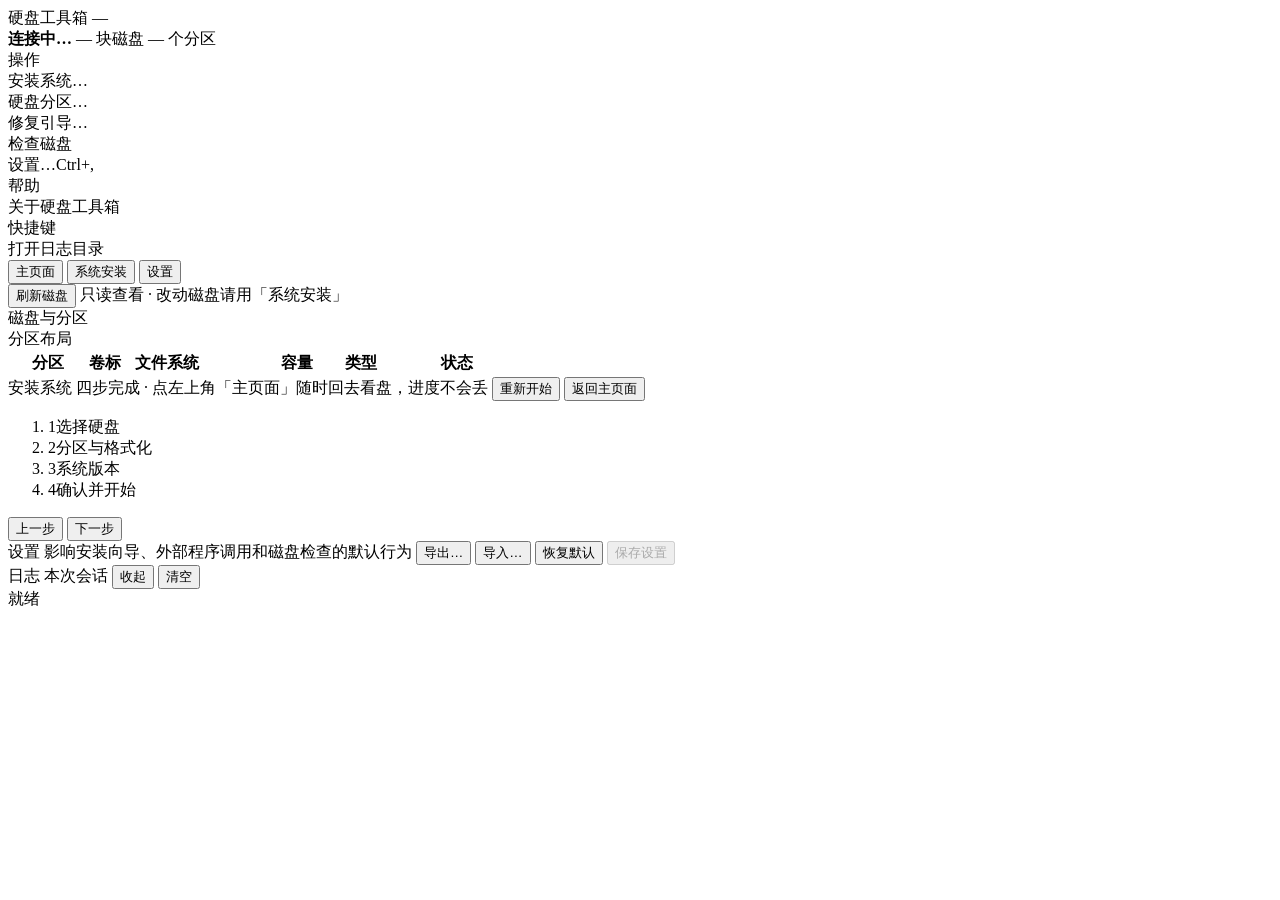
==== commit 340422b9: "设置可导出/导入：GUI-first 之后唯一的配置载体要能带走 - api：export_settings / import_settings（整体校验，非法字段一个都不写）；   兼容 {vers" ====
--- a/app/gui_web/ui/index.html
+++ b/app/gui_web/ui/index.html
@@ -116,6 +116,8 @@
         <span class="set-sub">影响安装向导、外部程序调用和磁盘检查的默认行为</span>
         <span class="spacer"></span>
         <span class="set-state" id="setState"></span>
+        <button class="lnk" id="setExport">导出…</button>
+        <button class="lnk" id="setImport">导入…</button>
         <button class="lnk" id="setDefaults">恢复默认</button>
         <button class="tbtn primary" id="setSave" disabled>保存设置</button>
       </div>
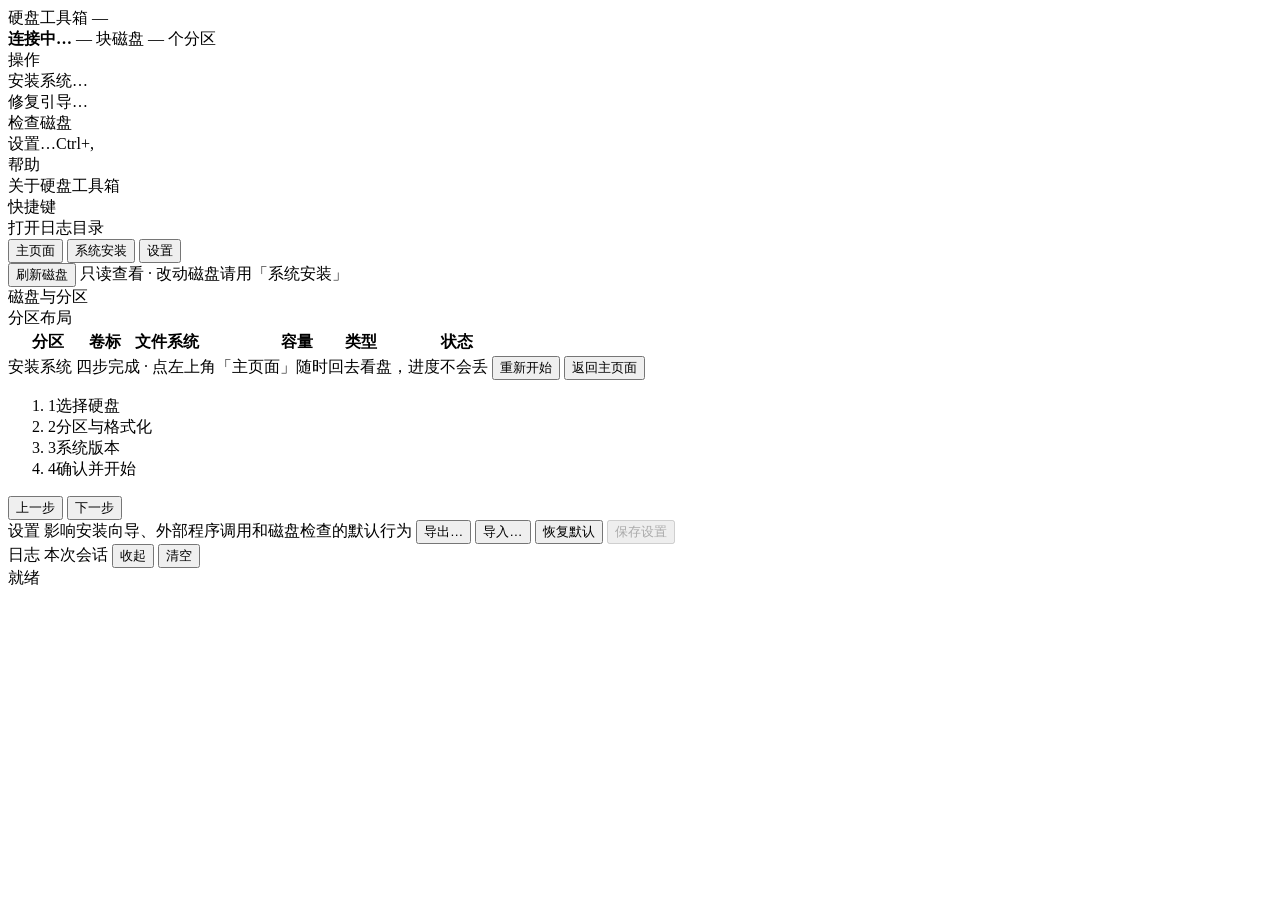
==== commit 2f700019: "收敛：移除单盘分区工具，分区只走装机向导 项目里原本有两套分区实现： - A 装机向导（app/application/partitions.py + real_runner.py）：整盘 clean" ====
--- a/app/gui_web/ui/index.html
+++ b/app/gui_web/ui/index.html
@@ -25,7 +25,6 @@
       <div class="dropdown">
         <div class="dd-item" data-act="install">安装系统…</div>
         <div class="dd-sep"></div>
-        <div class="dd-item" data-act="partition">硬盘分区…</div>
         <div class="dd-item" data-act="boot">修复引导…</div>
         <div class="dd-sep"></div>
         <div class="dd-item" data-act="check">检查磁盘</div>
